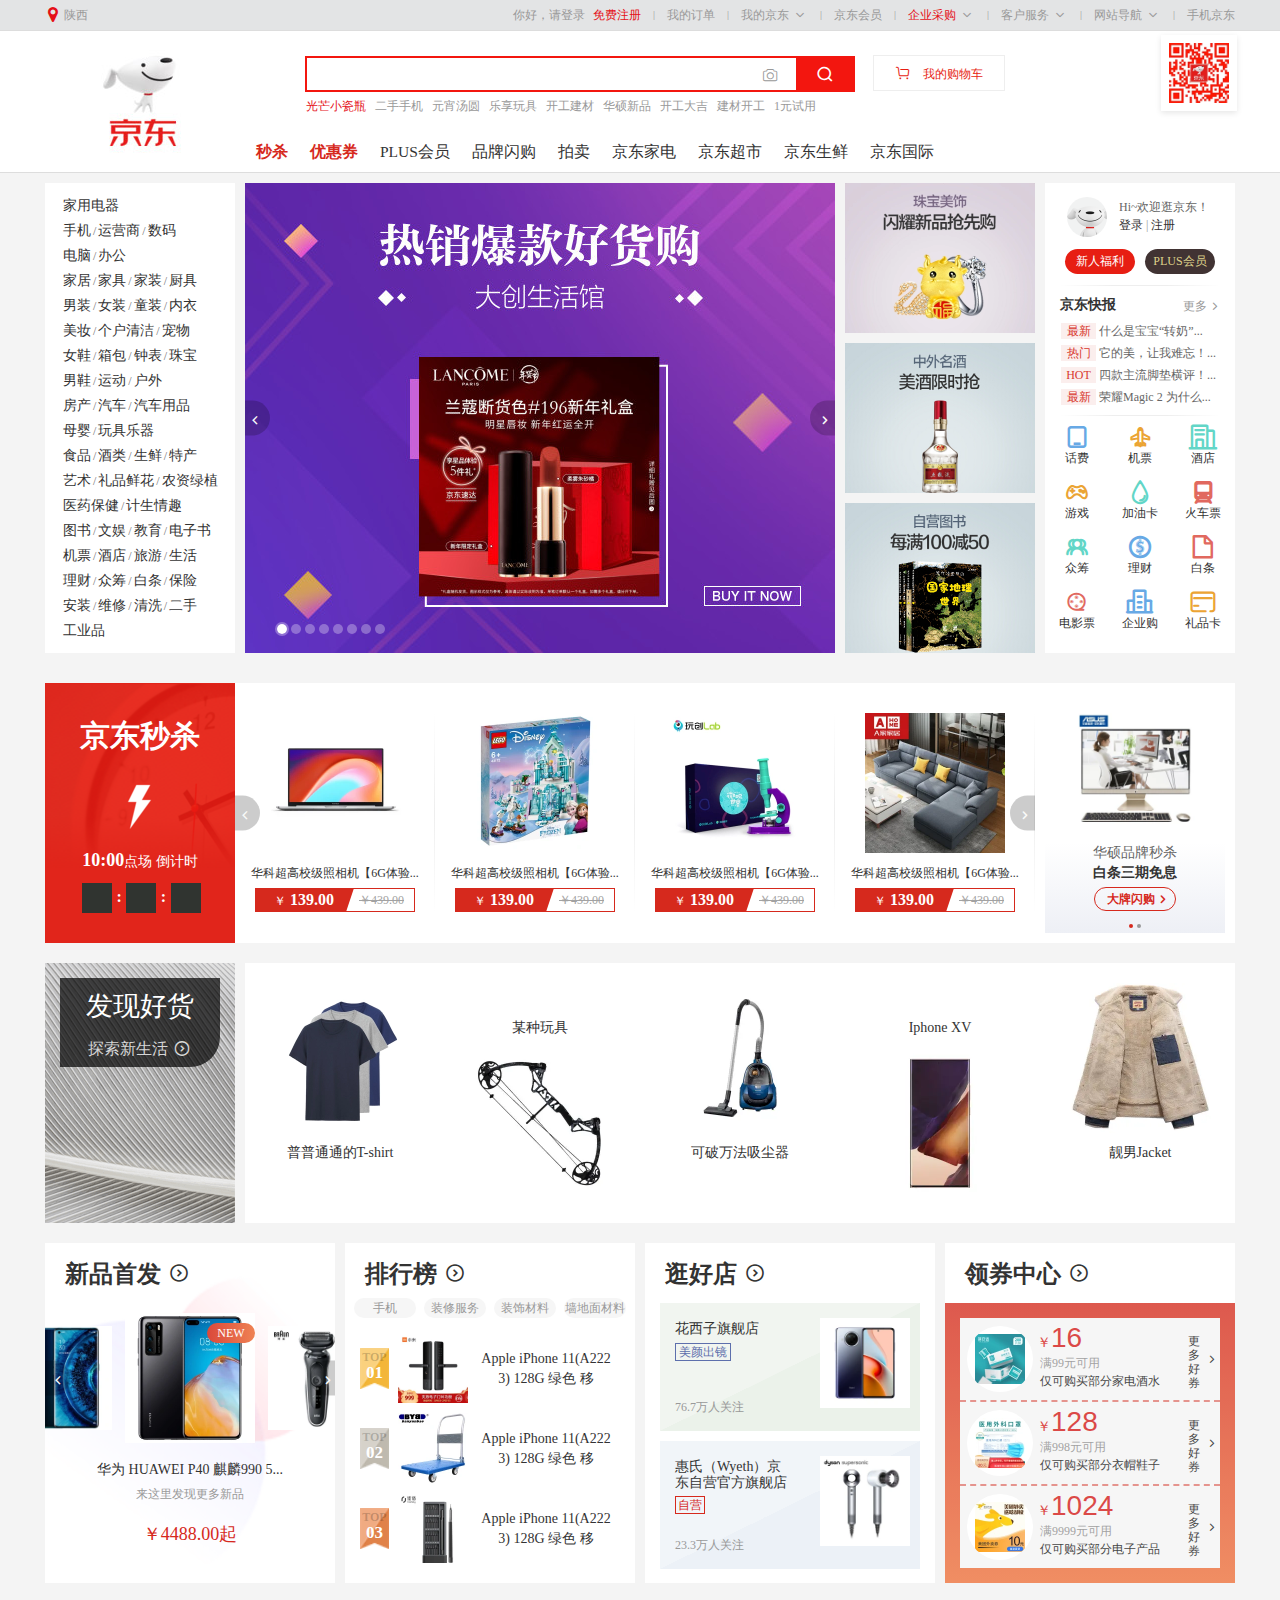
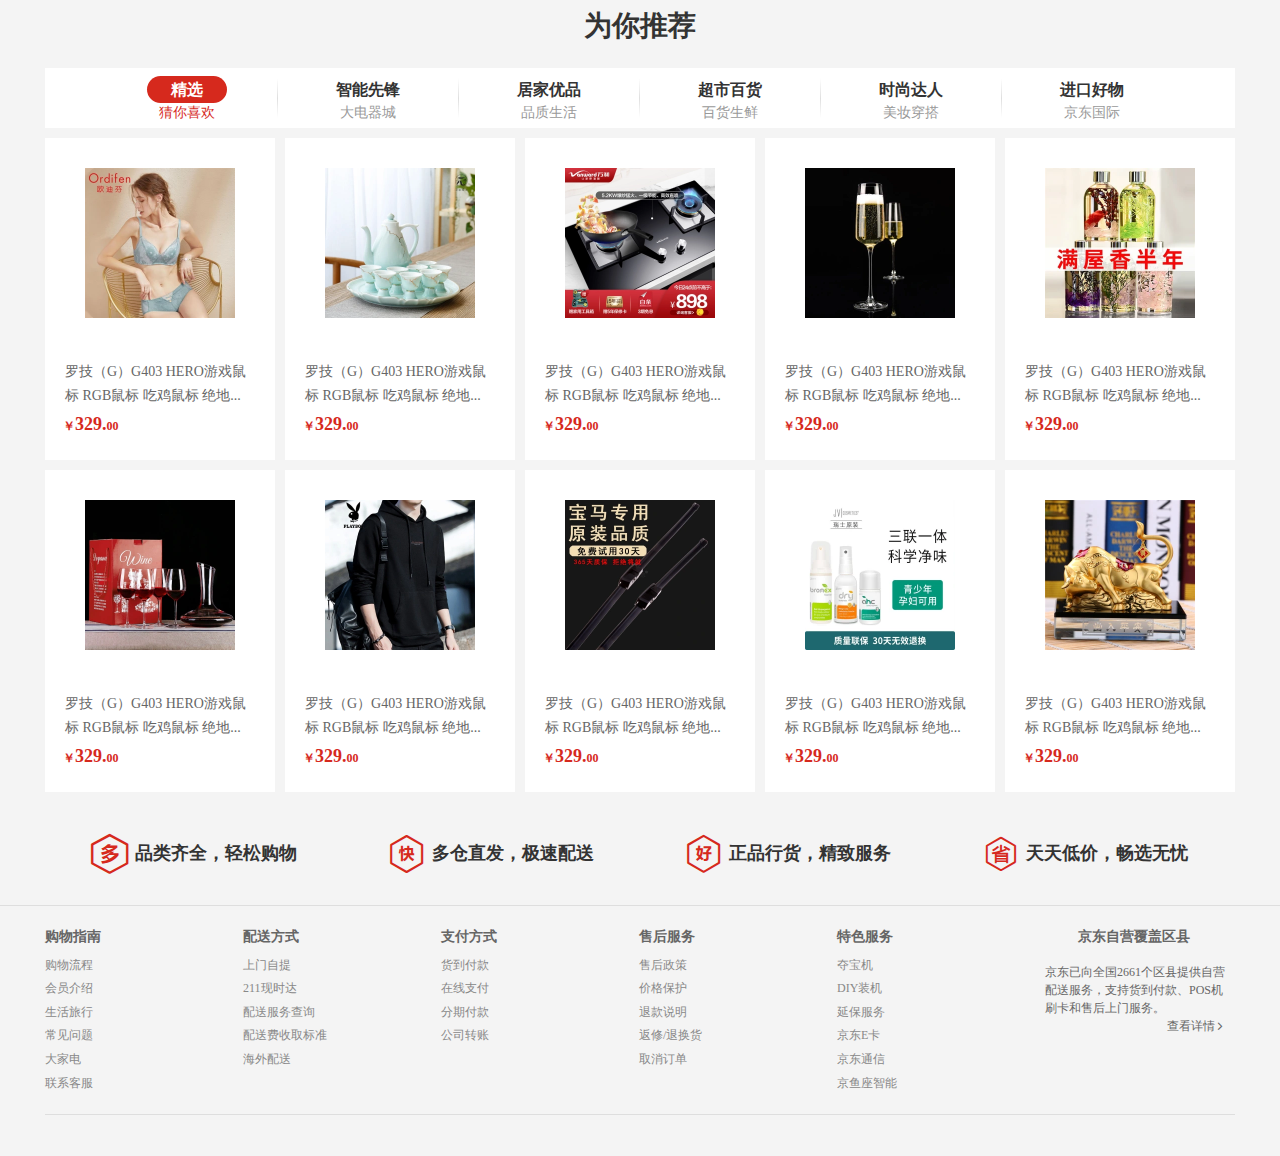
==== index.html @ 8ab0a8cc "Version 1" ====
<!DOCTYPE html>
<html lang="en">

<head>
    <meta charset="UTF-8">
    <meta name="viewport" content="width=device-width, initial-scale=1.0">
    <title>京东</title>
    <link rel="stylesheet" href="./css/base.css">
    <link rel="stylesheet" href="./css/reset.css">
    <link rel="stylesheet" href="./css/index.css">
    <link rel="stylesheet" href="./icon-font/iconfont.css">
    <link rel="stylesheet" href="./favicon.ico">
    <script src="./js/index.js"></script>
</head>

<body>
    <!--
    由于我刚开始时不知道父元素开启绝对定位时，
    子元素开启绝对定位，也可以根据父元素的位置来定位，
    以为父元素必须开相对定位，
    所以有一些wrapper是多余的
-->
    <div class="topbar-wrapper">
        <div class="topbar w clearfix">
            <div class="location">
                <a href="javascript:;" class="go-up">
                    <i class="iconfont highlight">&#xe61f;</i>
                    陕西
                </a>
                <div class="location-drop">

                </div>
            </div>
            <ul class="topbar-info">
                <li>
                    <a href="javascript:;">你好，请登录</a>
                </li>
                <li>
                    <a href="javascript:;" class="highlight">免费注册</a>
                </li>
                <span class="line">|</span>
                <li>
                    <a href="javascript:;">我的订单</a>
                </li>
                <span class="line">|</span>
                <li>
                    <a href="javascript:;" class="go-up">
                        我的京东
                        <i class="iconfont">&#xe72f;</i>
                    </a>
                </li>
                <span class="line">|</span>
                <li>
                    <a href="javascript:;">京东会员</a>
                </li>
                <span class="line">|</span>
                <li>
                    <a href="javascript:;" class="highlight go-up">
                        企业采购
                        <i class="iconfont">&#xe72f;</i>
                    </a>
                </li>
                <span class="line">|</span>
                <li>
                    <span class="go-up">
                        客户服务
                        <i class="iconfont">&#xe72f;</i>
                    </span>
                </li>
                <span class="line">|</span>
                <li>
                    <span class="go-up">
                        网站导航
                        <i class="iconfont">&#xe72f;</i>
                    </span>
                </li>
                <span class="line">|</span>
                <li>
                    <span>手机京东</span>
                </li>
            </ul>
        </div>
    </div>
    <div class="header-wrapper">
        <div class="header w clearfix">
            <div class="logo">
                <a href="javascript:;">

                </a>
            </div>
            <div class="search-wrapper">
                <input type="text">
                <!--表单里的value定期刷新怎么做-->
                <button>
                    <i class="iconfont">&#xe616;</i>
                </button>
                <button>
                    <i class="iconfont">&#xe65d;</i>
                    <a href="javascript:;">我的购物车</a>
                </button>
                <a href="javascript:;">
                    <i class="iconfont">&#xe765;</i>
                </a>
            </div>
            <ul class="host-words">
                <!--第一个li里的内容也会定期刷新-->
                <li>
                    <a href="javascript:;" class="highlight">光芒小瓷瓶</a>
                </li>
                <li>
                    <a href="javascript:;">二手手机</a>
                </li>
                <li>
                    <a href="javascript:;">元宵汤圆</a>
                </li>
                <li>
                    <a href="javascript:;">乐享玩具</a>
                </li>
                <li>
                    <a href="javascript:;">开工建材</a>
                </li>
                <li>
                    <a href="javascript:;">华硕新品</a>
                </li>
                <li>
                    <a href="javascript:;">开工大吉</a>
                </li>
                <li>
                    <a href="javascript:;">建材开工</a>
                </li>
                <li>
                    <a href="javascript:;">1元试用</a>
                </li>
            </ul>
            <ul class="header-nav">
                <li>
                    <a href="javascript:;" class="highlight_bold">秒杀</a>
                </li>
                <li>
                    <a href="javascript:;" class="highlight_bold">优惠券</a>
                </li>
                <li>
                    <a href="javascript:;">PLUS会员</a>
                </li>
                <li>
                    <a href="javascript:;">品牌闪购</a>
                </li>
                <li>
                    <a href="javascript:;">拍卖</a>
                </li>
                <li>
                    <a href="javascript:;">京东家电</a>
                </li>
                <li>
                    <a href="javascript:;">京东超市</a>
                </li>
                <li>
                    <a href="javascript:;">京东生鲜</a>
                </li>
                <li>
                    <a href="javascript:;">京东国际</a>
                </li>
                <li>
                    <a href="javascript:;">京东金融</a>
                </li>
            </ul>
            <div class="qrcode">
                <img src="./img/qrcode/1.png">
            </div>
        </div>
    </div>
    <div class="banner-wrapper">
        <div class="banner w">
            <ul class="menu">
                <li>
                    <a href="javascript:;">家用电器</a>
                </li>
                <li>
                    <a href="javascript:;">手机</a><span>/</span><a href="javascript:;">运营商</a><span>/</span><a
                        href="javascript:;">数码</a>
                </li>
                <li>
                    <a href="javascript:;">电脑</a><span>/</span><a href="javascript:;">办公</a>
                </li>
                <li>
                    <a href="javascript:;">家居</a><span>/</span><a href="javascript:;">家具</a><span>/</span><a
                        href="javascript:;">家装</a><span>/</span><a href="javascript:;">厨具</a>
                </li>
                <li>
                    <a href="javascript:;">男装</a><span>/</span><a href="javascript:;">女装</a><span>/</span><a
                        href="javascript:;">童装</a><span>/</span><a href="javascript:;">内衣</a>
                </li>
                <li>
                    <a href="javascript:;">美妆</a><span>/</span><a href="javascript:;">个户清洁</a><span>/</span><a
                        href="javascript:;">宠物</a>
                </li>
                <li>
                    <a href="javascript:;">女鞋</a><span>/</span><a href="javascript:;">箱包</a><span>/</span><a
                        href="javascript:;">钟表</a><span>/</span><a href="javascript:;">珠宝</a>
                </li>
                <li>
                    <a href="javascript:;">男鞋</a><span>/</span><a href="javascript:;">运动</a><span>/</span><a
                        href="javascript:;">户外</a>
                </li>
                <li>
                    <a href="javascript:;">房产</a><span>/</span><a href="javascript:;">汽车</a><span>/</span><a
                        href="javascript:;">汽车用品</a>
                </li>
                <li>
                    <a href="javascript:;">母婴</a><span>/</span><a href="javascript:;">玩具乐器</a>
                </li>
                <li>
                    <a href="javascript:;">食品</a><span>/</span><a href="javascript:;">酒类</a><span>/</span><a
                        href="javascript:;">生鲜</a><span>/</span><a href="javascript:;">特产</a>
                </li>
                <li>
                    <a href="javascript:;">艺术</a><span>/</span><a href="javascript:;">礼品鲜花</a><span>/</span><a
                        href="javascript:;">农资绿植</a>
                </li>
                <li>
                    <a href="javascript:;">医药保健</a><span>/</span><a href="javascript:;">计生情趣</a>
                </li>
                <li>
                    <a href="javascript:;">图书</a><span>/</span><a href="javascript:;">文娱</a><span>/</span><a
                        href="javascript:;">教育</a><span>/</span><a href="javascript:;">电子书</a>
                </li>
                <li>
                    <a href="javascript:;">机票</a><span>/</span><a href="javascript:;">酒店</a><span>/</span><a
                        href="javascript:;">旅游</a><span>/</span><a href="javascript:;">生活</a>
                </li>
                <li>
                    <a href="javascript:;">理财</a><span>/</span><a href="javascript:;">众筹</a><span>/</span><a
                        href="javascript:;">白条</a><span>/</span><a href="javascript:;">保险</a>
                </li>
                <li>
                    <a href="javascript:;">安装</a><span>/</span><a href="javascript:;">维修</a><span>/</span><a
                        href="javascript:;">清洗</a><span>/</span><a href="javascript:;">二手</a>
                </li>
                <li>
                    <a href="javascript:;">工业品</a>
                </li>
            </ul>
            <div class="banner-big-img-list-wrapper">
                <ul class="banner-big-img-list">
                    <li>
                        <a href="javascript:;">
                            <img src="./img/banner/mid/1.jpg">
                        </a>
                    </li>
                    <li>
                        <a href="javascript:;">
                            <img src="./img/banner/mid/2.jpg">
                        </a>
                    </li>
                    <li>
                        <a href="javascript:;">
                            <img src="./img/banner/mid/3.jpg">
                        </a>
                    </li>
                    <li>
                        <a href="javascript:;">
                            <img src="./img/banner/mid/4.jpg">
                        </a>
                    </li>
                    <li>
                        <a href="javascript:;">
                            <img src="./img/banner/mid/5.jpg">
                        </a>
                    </li>
                    <li>
                        <a href="javascript:;">
                            <img src="./img/banner/mid/6.jpg">
                        </a>
                    </li>
                    <li>
                        <a href="javascript:;">
                            <img src="./img/banner/mid/7.jpg">
                        </a>
                    </li>
                    <li>
                        <a href="javascript:;">
                            <img src="./img/banner/mid/8.jpg">
                        </a>
                    </li>
                    <a href="javascript:;" class="img-list-btn">
                        <i class="iconfont">&#xe667;</i>
                    </a>
                    <a href="javascript:;" class="img-list-btn">
                        <i class="iconfont">&#xe6ab;</i>
                    </a>
                    <div class="slider-indicators">
                        <a href="javascript:;" class="chosen_border"></a>
                        <a href="javascript:;"></a>
                        <a href="javascript:;"></a>
                        <a href="javascript:;"></a>
                        <a href="javascript:;"></a>
                        <a href="javascript:;"></a>
                        <a href="javascript:;"></a>
                        <a href="javascript:;"></a>
                    </div>
                </ul>
            </div>
            <div class="banner-small-img-list-wrapper">
                <div class="banner-small-img-list">
                    <ul>
                        <li>
                            <a href="javascript:;">
                                <img src="./img/banner/right/1.jpg">
                                <!--此处图片暂时没加hover变透明-->
                            </a>
                        </li>
                        <li>
                            <a href="javascript:;">
                                <img src="./img/banner/right/2.jpg">
                            </a>
                        </li>
                        <li>
                            <a href="javascript:;">
                                <img src="./img/banner/right/3.jpg">
                            </a>
                        </li>
                    </ul>
                    <ul>
                        <li>
                            <a href="javascript:;">
                                <img src="./img/banner/right/4.jpg">
                            </a>
                        </li>
                        <li>
                            <a href="javascript:;">
                                <img src="./img/banner/right/5.jpg">
                            </a>
                        </li>
                        <li>
                            <a href="javascript:;">
                                <img src="./img/banner/right/6.jpg">
                            </a>
                        </li>
                    </ul>
                    <ul>
                        <li>
                            <a href="javascript:;">
                                <img src="./img/banner/right/7.jpg">
                            </a>
                        </li>
                        <li>
                            <a href="javascript:;">
                                <img src="./img/banner/right/8.jpg">
                            </a>
                        </li>
                        <li>
                            <a href="javascript:;">
                                <img src="./img/banner/right/9.jpg">
                            </a>
                        </li>
                    </ul>
                    <a href="javascript:;" class="img-list-btn small">
                        <i class="iconfont">&#xe667;</i>
                    </a>
                    <a href="javascript:;" class="img-list-btn small">
                        <i class="iconfont">&#xe6ab;</i>
                    </a>
                </div>
            </div>
            <div class="right-column-wrapper">
                <div class="right-column">
                    <div class="user">
                        <a href="javascript:;" class="dog-img"></a>
                        <a href="javascript:;">Hi~欢迎逛京东！</a>
                        <p>
                            <a href="javascript:;">登录</a>
                            <span>|</span>
                            <a href="javascript:;">注册</a>
                        </p>
                        <a href="javascript:;">新人福利</a>
                        <a href="javascript:;">PLUS会员</a>
                    </div>
                    <div class="divider-first">
                        <!--一条带渐变的分割线-->
                    </div>
                    <div class="news">
                        <h2>京东快报</h2>
                        <a href="javascript:;">
                            更多
                            <i class="iconfont">&#xe6ab;</i>
                        </a>
                        <ul class="news-list">
                            <li>
                                <a href="javascript:;">最新</a>
                                <a href="javascript:;">什么是宝宝“转奶”</a>

                            </li>
                            <li>
                                <a href="javascript:;">热门</a>
                                <a href="javascript:;">它的美，让我难忘！</a>
                            </li>
                            <li>
                                <a href="javascript:;">HOT</a>
                                <a href="javascript:;">四款主流脚垫横评！</a>
                            </li>
                            <li>
                                <a href="javascript:;">最新</a>
                                <a href="javascript:;">荣耀Magic 2 为什么</a>
                            </li>
                        </ul>
                    </div>
                    <div class="divider-second">
                    </div>
                    <ul class="service-list">
                        <li>
                            <a href="javascript:;">
                                <i class="iconfont">&#xe637;</i>
                                <span>话费</span>
                            </a>
                        </li>
                        <li>
                            <a href="javascript:;">
                                <i class="iconfont">&#xe823;</i>
                                <span>机票</span>
                            </a>
                        </li>
                        <li>
                            <a href="javascript:;">
                                <i class="iconfont">&#xe61b;</i>
                                <span>酒店</span>
                            </a>
                        </li>
                        <li>
                            <a href="javascript:;">
                                <i class="iconfont">&#xe680;</i>
                                <span>游戏</span>
                            </a>
                        </li>
                        <li>
                            <a href="javascript:;">
                                <i class="iconfont">&#xe672;</i>
                                <span>加油卡</span>
                            </a>
                        </li>
                        <li>
                            <a href="javascript:;">
                                <i class="iconfont">&#xe653;</i>
                                <span>火车票</span>
                            </a>
                        </li>
                        <li>
                            <a href="javascript:;">
                                <i class="iconfont">&#xe8a4;</i>
                                <span>众筹</span>
                            </a>
                        </li>
                        <li>
                            <a href="javascript:;">
                                <i class="iconfont">&#xe600;</i>
                                <span>理财</span>
                            </a>
                        </li>
                        <li>
                            <a href="javascript:;">
                                <i class="iconfont">&#xe619;</i>
                                <span>白条</span>
                            </a>
                        </li>
                        <li>
                            <a href="javascript:;">
                                <i class="iconfont">&#xe708;</i>
                                <span>电影票</span>
                            </a>
                        </li>
                        <li>
                            <a href="javascript:;">
                                <i class="iconfont">&#xe641;</i>
                                <span>企业购</span>
                            </a>
                        </li>
                        <li>
                            <a href="javascript:;">
                                <i class="iconfont">&#xe60c;</i>
                                <span>礼品卡</span>
                            </a>
                        </li>
                    </ul>
                </div>
            </div>
        </div>
    </div>
    <div class="scroll-wrapper">
        <div class="scroll w">
            <div class="count-down">
                <a href="javascript:;">
                    <h1>京东秒杀</h1>
                    <p><strong>10:00</strong>点场 倒计时</p>
                    <div class="box-wrapper">
                        <span class="box"></span>:<span class="box"></span>:<span class="box"></span>
                    </div>
                </a>
            </div>
            <ul class="goods-list">
                <a href="javascript:;" class="img-list-btn">
                    <i class="iconfont">&#xe667;</i>
                </a>
                <a href="javascript:;" class="img-list-btn">
                    <i class="iconfont">&#xe6ab;</i>
                </a>
                <li>
                    <a href="javascript:;">
                        <img src="./img/carousel/1/1.jpg" class="transparent">
                        <span>华科超高校级照相机【6G体验...</span>
                        <span>
                            <span>￥</span><strong>139.00</strong><del>￥439.00</del>
                        </span>
                    </a>
                </li>
                <li>
                    <a href="javascript:;">
                        <img src="./img/carousel/1/2.jpg" class="transparent">
                        <span>华科超高校级照相机【6G体验...</span>
                        <span>
                            <span>￥</span><strong>139.00</strong><del>￥439.00</del>
                        </span>
                    </a>
                </li>
                <li>
                    <a href="javascript:;">
                        <img src="./img/carousel/1/3.jpg" class="transparent">
                        <span>华科超高校级照相机【6G体验...</span>
                        <span>
                            <span>￥</span><strong>139.00</strong><del>￥439.00</del>
                        </span>
                    </a>
                </li>
                <li>
                    <a href="javascript:;">
                        <img src="./img/carousel/1/4.jpg" class="transparent">
                        <span>华科超高校级照相机【6G体验...</span>
                        <span>
                            <span>￥</span><strong>139.00</strong><del>￥439.00</del>
                        </span>
                    </a>
                </li>
                <li>
                    <a href="javascript:;">
                        <img src="./img/carousel/1/5.jpg" class="transparent">
                        <span>无敌免死金牌(限量999份...</span>
                        <span>
                            <span>￥</span><strong>139.00</strong><del>￥439.00</del>
                        </span>
                    </a>
                </li>
                <li>
                    <a href="javascript:;">
                        <img src="./img/carousel/1/6.jpg" class="transparent">
                        <span>无敌免死金牌(限量999份...</span>
                        <span>
                            <span>￥</span><strong>139.00</strong><del>￥439.00</del>
                        </span>
                    </a>
                </li>
                <li>
                    <a href="javascript:;">
                        <img src="./img/carousel/1/7.jpg" class="transparent">
                        <span>无敌免死金牌(限量999份...</span>
                        <span>
                            <span>￥</span><strong>139.00</strong><del>￥439.00</del>
                        </span>
                    </a>
                </li>
                <li>
                    <a href="javascript:;">
                        <img src="./img/carousel/1/8.jpg" class="transparent">
                        <span>无敌免死金牌(限量999份...</span>
                        <span>
                            <span>￥</span><strong>139.00</strong><del>￥439.00</del>
                        </span>
                    </a>
                </li>
                <li>
                    <a href="javascript:;">
                        <img src="./img/carousel/1/9.jpg" class="transparent">
                        <span>某不知名品牌手机(买到赚...</span>
                        <span>
                            <span>￥</span><strong>139.00</strong><del>￥439.00</del>
                        </span>
                    </a>
                </li>
                <li>
                    <a href="javascript:;">
                        <img src="./img/carousel/1/10.jpg" class="transparent">
                        <span>某不知名品牌手机(买到赚...</span>
                        <span>
                            <span>￥</span><strong>139.00</strong><del>￥439.00</del>
                        </span>
                    </a>
                </li>
                <li>
                    <a href="javascript:;">
                        <img src="./img/carousel/1/11.jpg" class="transparent">
                        <span>某不知名品牌手机(买到赚...</span>
                        <span>
                            <span>￥</span><strong>139.00</strong><del>￥439.00</del>
                        </span>
                    </a>
                </li>
                <li>
                    <a href="javascript:;">
                        <img src="./img/carousel/1/12.jpg" class="transparent">
                        <span>某不知名品牌手机(买到赚...</span>
                        <span>
                            <span>￥</span><strong>139.00</strong><del>￥439.00</del>
                        </span>
                    </a>
                </li>
                <li>
                    <a href="javascript:;">
                        <img src="./img/carousel/1/13.jpg" class="transparent">
                        <span>惠而浦强力收纳架</span>
                        <span>
                            <span>￥</span><strong>139.00</strong><del>￥439.00</del>
                        </span>
                    </a>
                </li>
                <li>
                    <a href="javascript:;">
                        <img src="./img/carousel/14.jpg" class="transparent">
                        <span>惠而浦强力收纳架</span>
                        <span>
                            <span>￥</span><strong>139.00</strong><del>￥439.00</del>
                        </span>
                    </a>
                </li>
                <li>
                    <a href="javascript:;">
                        <img src="./img/carousel/1/15.jpg" class="transparent">
                        <span>惠而浦强力收纳架</span>
                        <span>
                            <span>￥</span><strong>139.00</strong><del>￥439.00</del>
                        </span>
                    </a>
                </li>
                <li>
                    <a href="javascript:;">
                        <img src="./img/carousel/1/16.jpg" class="transparent">
                        <span>惠而浦强力收纳架</span>
                        <span>
                            <span>￥</span><strong>139.00</strong><del>￥439.00</del>
                        </span>
                    </a>
                </li>
                <li>
                    <a href="javascript:;">
                        <img src="./img/carousel/1/17.jpg" class="transparent">
                        <span>LORDE高级进口猫粮</span>
                        <span>
                            <span>￥</span><strong>139.00</strong><del>￥439.00</del>
                        </span>
                    </a>
                </li>
                <li>
                    <a href="javascript:;">
                        <img src="./img/carousel/1/18.jpg" class="transparent">
                        <span>LORDE高级进口猫粮</span>
                        <span>
                            <span>￥</span><strong>139.00</strong><del>￥439.00</del>
                        </span>
                    </a>
                </li>
                <li>
                    <a href="javascript:;">
                        <img src="./img/carousel/1/19.jpg" class="transparent">
                        <span>LORDE高级进口猫粮</span>
                        <span>
                            <span>￥</span><strong>139.00</strong><del>￥439.00</del>
                        </span>
                    </a>
                </li>
                <li>
                    <a href="javascript:;">
                        <img src="./img/carousel/1/20.jpg" class="transparent">
                        <span>LORDE高级进口猫粮</span>
                        <span>
                            <span>￥</span><strong>139.00</strong><del>￥439.00</del>
                        </span>
                    </a>
                </li>
                <a href="javascript:;" class="img-list-btn">
                    <i class="iconfont">&#xe667;</i>
                </a>
                <a href="javascript:;" class="img-list-btn">
                    <i class="iconfont">&#xe6ab;</i>
                </a>
            </ul>
            <ul class="little-slider">
                <li>
                    <a href="javascript:;">
                        <img src="./img/carousel/little/1.jpg">
                        <div>
                            <p>华硕品牌秒杀</p>
                            <p>白条三期免息</p>
                            <span>
                                大牌闪购
                                <i class="iconfont">&#xe6ab;</i>
                            </span>
                            <ul>
                                <li class="chosen_background-color"></li>
                                <li></li>
                            </ul>
                        </div>

                    </a>
                </li>
                <li>
                    <a href="javascript:;">
                        <img src="./img/carousel/little/2.jpg">
                    </a>
                </li>
            </ul>
        </div>
    </div>
    <div class="moving-wrapper">
        <div class="moving w">
            <div class="nice-goods">
                <a href="javascript:;">
                    <div>
                        <h2>发现好货</h2>
                        <span>
                            探索新生活
                            <i class="iconfont">&#xe68b;</i>
                        </span>
                    </div>
                </a>
            </div>
            <div class="move-list">
                <ul>
                    <li>
                        <a href="javascript:;">
                            <img src="./img/carousel/2/1.png">
                            <p>普普通通的T-shirt</p>
                        </a>
                    </li>
                    <li>
                        <a href="javascript:;">
                            <img src="./img/carousel/2/2.png">
                            <p>某种玩具</p>
                        </a>
                    </li>
                    <li>
                        <a href="javascript:;">
                            <img src="./img/carousel/2/3.png">
                            <p>可破万法吸尘器</p>
                        </a>
                    </li>
                    <li>
                        <a href="javascript:;">
                            <img src="./img/carousel/2/4.png">
                            <p>Iphone XV</p>
                        </a>
                    </li>
                    <li>
                        <a href="javascript:;">
                            <img src="./img/carousel/2/5.png">
                            <p>靓男Jacket</p>
                        </a>
                    </li>
                </ul>
                <ul>
                    <li>
                        <a href="javascript:;">
                            <img src="./img/carousel/2/6.png">
                            <p>Ipod 山寨品</p>
                        </a>
                    </li>
                    <li>
                        <a href="javascript:;">
                            <img src="./img/carousel/2/7.png">
                            <p>按键手机</p>
                        </a>
                    </li>
                    <li>
                        <a href="javascript:;">
                            <img src="./img/carousel/2/8.png">
                            <p>儿童三轮车</p>
                        </a>
                    </li>
                    <li>
                        <a href="javascript:;">
                            <img src="./img/carousel/2/9.png">
                            <p>机甲暴龙兽</p>
                        </a>
                    </li>
                    <li>
                        <a href="javascript:;">
                            <img src="./img/carousel/2/10.png">
                            <p>学生计算器</p>
                        </a>
                    </li>
                </ul>
            </div>
        </div>
    </div>
    <div class="tab-wrapper">
        <div class="tab w">
            <div class="new-goods">
                <a href="javascript:;" class="title">
                    <span>新品首发</span>
                    <i class="iconfont">&#xe68b;</i>
                </a>
                <a href="javascript:;" class="scroll-goods">
                    <div>
                        <span>NEW</span>
                        <img src="./img/carousel/3/1.jpg" class="transparent">
                    </div>
                    <div class="center">
                        <span>NEW</span>
                        <img src="./img/carousel/3/2.jpg" class="transparent">
                    </div>
                    <div>
                        <span>NEW</span>
                        <img src="./img/carousel/3/3.jpg" class="transparent">
                    </div>
                    <div>
                        <span>NEW</span>
                        <img src="./img/carousel/3/4.jpg" class="transparent">
                    </div>
                    <object class="img-list-btn">
                        <i class="iconfont">&#xe667;</i>
                    </object>
                    <!--根据HTML规范，a标签不能嵌套a标签，为了按钮的定位正常，使用object标签-->
                    <!--后来发现，按钮应该在外层容器的中间，而不是图片列表，我的HTML结构错了，但不想再修改-->
                    <object class="img-list-btn">
                        <i class="iconfont">&#xe6ab;</i>
                    </object>
                </a>
                <a href="javascript:;" class="msg">
                    <span>华为 HUAWEI P40 麒麟990 5...</span>
                    <span>来这里发现更多新品</span>
                    <span>￥4488.00起</span>
                </a>
            </div>
            <div class="rank">
                <a href="javascript:;" class="title">
                    <span>排行榜</span>
                    <i class="iconfont">&#xe68b;</i>
                </a>
                <div class="tab-head">
                    <a href="javascript:;">手机</a>
                    <a href="javascript:;">装修服务</a>
                    <a href="javascript:;">装饰材料</a>
                    <a href="javascript:;">墙地面材料</a>
                </div>
                <div class="top-list">
                    <a href="javascript:;">
                        <span>
                            <em>TOP</em>
                            <em>01</em>
                        </span>
                        <img src="./img/tab/2/1.jpg">
                        <span>Apple iPhone 11(A2223) 128G 绿色 移</span>
                    </a>
                    <a href="javascript:;">
                        <span>
                            <em>TOP</em>
                            <em>02</em>
                        </span>
                        <img src="./img/tab/2/2.jpg">
                        <span>Apple iPhone 11(A2223) 128G 绿色 移</span>
                    </a>
                    <a href="javascript:;">
                        <span>
                            <em>TOP</em>
                            <em>03</em>
                        </span>
                        <img src="./img/tab/2/3.jpg">
                        <span>Apple iPhone 11(A2223) 128G 绿色 移</span>
                    </a>
                </div>
                <div class="top-list hidden">
                    <a href="javascript:;">
                        <span>
                            <em>TOP</em>
                            <em>01</em>
                        </span>
                        <img src="./img/tab/2/4.jpg">
                        <span>欧派全屋空间装修设计橱柜定制衣柜定制卫生</span>
                    </a>
                    <a href="javascript:;">
                        <span>
                            <em>TOP</em>
                            <em>02</em>
                        </span>
                        <img src="./img/tab/2/5.jpg">
                        <span>欧派全屋空间装修设计橱柜定制衣柜定制卫生</span>
                    </a>
                    <a href="javascript:;">
                        <span>
                            <em>TOP</em>
                            <em>03</em>
                        </span>
                        <img src="./img/tab/2/6.jpg">
                        <span>欧派全屋空间装修设计橱柜定制衣柜定制卫生</span>
                    </a>
                </div>
                <div class="top-list hidden">
                    <a href="javascript:;">
                        <span>
                            <em>TOP</em>
                            <em>01</em>
                        </span>
                        <img src="./img/tab/2/7.jpg">
                        <span>欧派全屋整装定制 橱柜定做卧室衣柜木门卫</span>
                    </a>
                    <a href="javascript:;">
                        <span>
                            <em>TOP</em>
                            <em>02</em>
                        </span>
                        <img src="./img/tab/2/8.jpg">
                        <span>欧派全屋整装定制 橱柜定做卧室衣柜木门卫</span>
                    </a>
                    <a href="javascript:;">
                        <span>
                            <em>TOP</em>
                            <em>03</em>
                        </span>
                        <img src="./img/tab/2/9.jpg">
                        <span>欧派全屋整装定制 橱柜定做卧室衣柜木门卫</span>
                    </a>
                </div>
                <div class="top-list hidden">
                    <a href="javascript:;">
                        <span>
                            <em>TOP</em>
                            <em>01</em>
                        </span>
                        <img src="./img/tab/2/10.jpg">
                        <span>定制钢化玻璃长方形玻璃板茶几圆形桌面餐桌</span>
                    </a>
                    <a href="javascript:;">
                        <span>
                            <em>TOP</em>
                            <em>02</em>
                        </span>
                        <img src="./img/tab/2/11.jpg">
                        <span>定制钢化玻璃长方形玻璃板茶几圆形桌面餐桌</span>
                    </a>
                    <a href="javascript:;">
                        <span>
                            <em>TOP</em>
                            <em>03</em>
                        </span>
                        <img src="./img/tab/2/12.jpg">
                        <span>定制钢化玻璃长方形玻璃板茶几圆形桌面餐桌</span>
                    </a>
                </div>
            </div>
            <div class="good-shop">
                <a href="javascript:;" class="title">
                    <span>逛好店</span>
                    <i class="iconfont">&#xe68b;</i>
                </a>
                <div>
                    <a href="javascript:;">
                        <span>花西子旗舰店</span>
                        <span>美颜出镜</span>
                        <span>76.7万人关注</span>
                        <img src="./img/shop/1.jpg">
                    </a>
                    <a href="javascript:;">
                        <span>惠氏（Wyeth）京东自营官方旗舰店</span>
                        <span>自营</span>
                        <span>23.3万人关注</span>
                        <img src="./img/shop/2.jpg">
                    </a>
                </div>
            </div>
            <div class="coupon">
                <a href="javascript:;" class="title">
                    <span>领券中心</span>
                    <i class="iconfont">&#xe68b;</i>
                </a>
                <div class="coupon-list">
                    <a href="javascript:;">
                        <div>
                            <img src="./img/coupon/1.jpg">
                        </div>
                        <p>￥<span>16</span></p>
                        <p>满99元可用</p>
                        <p>仅可购买部分家电酒水</p>
                        <p>更多好券</p>
                        <i class="iconfont">&#xe6ab;</i>
                    </a>
                    <a href="javascript:;">
                        <div>
                            <img src="./img/coupon/2.jpg">
                        </div>
                        <p>￥<span>128</span></p>
                        <p>满998元可用</p>
                        <p>仅可购买部分衣帽鞋子</p>
                        <p>更多好券</p>
                        <i class="iconfont">&#xe6ab;</i>
                    </a>
                    <a href="javascript:;">
                        <div>
                            <img src="./img/coupon/3.jpg">
                        </div>
                        <p>￥<span>1024</span></p>
                        <p>满9999元可用</p>
                        <p>仅可购买部分电子产品</p>
                        <p>更多好券</p>
                        <i class="iconfont">&#xe6ab;</i>
                    </a>
                </div>
            </div>
        </div>
    </div>
    <div class="recommend-wrapper">
        <div class="recommend w">
            <h1>为你推荐</h1>
            <ul class="recommend-tab">
                <li>
                    <span class="chosen_radius">精选</span>
                    <span class="chosen_color">猜你喜欢</span>
                </li>
                <div class="ver-divider"></div>
                <li>
                    <span>智能先锋</span>
                    <span>大电器城</span>
                </li>
                <div class="ver-divider"></div>
                <li>
                    <span>居家优品</span>
                    <span>品质生活</span>
                </li>
                <div class="ver-divider"></div>
                <li>
                    <span>超市百货</span>
                    <span>百货生鲜</span>
                </li>
                <div class="ver-divider"></div>
                <li>
                    <span>时尚达人</span>
                    <span>美妆穿搭</span>
                </li>
                <div class="ver-divider"></div>
                <li>
                    <span>进口好物</span>
                    <span>京东国际</span>
                </li>
            </ul>     
            <div class="recommend-goods-list">
                <a href="javascript:;">
                    <img src="./img/tab/3/1.jpg">
                    <p>罗技（G）G403 HERO游戏鼠标 RGB鼠标 吃鸡鼠标 绝地...</p>
                    <span>￥<em>329.</em>00</span>
                    <div class="find-similar">
                        <span class="similar-btn">
                            <i class="iconfont">&#xe76b;</i>
                            找相似
                        </span>
                    </div>
                </a>
                <a href="javascript:;">
                    <img src="./img/tab/3/2.jpg">
                    <p>罗技（G）G403 HERO游戏鼠标 RGB鼠标 吃鸡鼠标 绝地...</p>
                    <span>￥<em>329.</em>00</span>
                    <div class="find-similar">
                        <span class="similar-btn">
                            <i class="iconfont">&#xe76b;</i>
                            找相似
                        </span>
                    </div>
                </a>
                <a href="javascript:;">
                    <img src="./img/tab/3/3.jpg">
                    <p>罗技（G）G403 HERO游戏鼠标 RGB鼠标 吃鸡鼠标 绝地...</p>
                    <span>￥<em>329.</em>00</span>
                    <div class="find-similar">
                        <span class="similar-btn">
                            <i class="iconfont">&#xe76b;</i>
                            找相似
                        </span>
                    </div>
                </a>
                <a href="javascript:;">
                    <img src="./img/tab/3/4.jpg">
                    <p>罗技（G）G403 HERO游戏鼠标 RGB鼠标 吃鸡鼠标 绝地...</p>
                    <span>￥<em>329.</em>00</span>
                    <div class="find-similar">
                        <span class="similar-btn">
                            <i class="iconfont">&#xe76b;</i>
                            找相似
                        </span>
                    </div>
                </a>
                <a href="javascript:;">
                    <img src="./img/tab/3/5.jpg">
                    <p>罗技（G）G403 HERO游戏鼠标 RGB鼠标 吃鸡鼠标 绝地...</p>
                    <span>￥<em>329.</em>00</span>
                    <div class="find-similar">
                        <span class="similar-btn">
                            <i class="iconfont">&#xe76b;</i>
                            找相似
                        </span>
                    </div>
                </a>
                <a href="javascript:;">
                    <img src="./img/tab/3/6.jpg">
                    <p>罗技（G）G403 HERO游戏鼠标 RGB鼠标 吃鸡鼠标 绝地...</p>
                    <span>￥<em>329.</em>00</span>
                    <div class="find-similar">
                        <span class="similar-btn">
                            <i class="iconfont">&#xe76b;</i>
                            找相似
                        </span>
                    </div>
                </a>
                <a href="javascript:;">
                    <img src="./img/tab/3/7.jpg">
                    <p>罗技（G）G403 HERO游戏鼠标 RGB鼠标 吃鸡鼠标 绝地...</p>
                    <span>￥<em>329.</em>00</span>
                    <div class="find-similar">
                        <span class="similar-btn">
                            <i class="iconfont">&#xe76b;</i>
                            找相似
                        </span>
                    </div>
                </a>
                <a href="javascript:;">
                    <img src="./img/tab/3/8.jpg">
                    <p>罗技（G）G403 HERO游戏鼠标 RGB鼠标 吃鸡鼠标 绝地...</p>
                    <span>￥<em>329.</em>00</span>
                    <div class="find-similar">
                        <span class="similar-btn">
                            <i class="iconfont">&#xe76b;</i>
                            找相似
                        </span>
                    </div>
                </a>
                <a href="javascript:;">
                    <img src="./img/tab/3/9.jpg">
                    <p>罗技（G）G403 HERO游戏鼠标 RGB鼠标 吃鸡鼠标 绝地...</p>
                    <span>￥<em>329.</em>00</span>
                    <div class="find-similar">
                        <span class="similar-btn">
                            <i class="iconfont">&#xe76b;</i>
                            找相似
                        </span>
                    </div>
                </a>
                <a href="javascript:;">
                    <img src="./img/tab/3/10.jpg">
                    <p>罗技（G）G403 HERO游戏鼠标 RGB鼠标 吃鸡鼠标 绝地...</p>
                    <span>￥<em>329.</em>00</span>
                    <div class="find-similar">
                        <span class="similar-btn">
                            <i class="iconfont">&#xe76b;</i>
                            找相似
                        </span>
                    </div>
                </a>
            </div>
            <div class="recommend-goods-list _hidden">
                <a href="javascript:;">
                    <img src="./img/tab/3/11.jpg">
                    <p>罗技（G）G403 HERO游戏鼠标 RGB鼠标 吃鸡鼠标 绝地...</p>
                    <span>￥<em>329.</em>00</span>
                    <div class="find-similar">
                        <span class="similar-btn">
                            <i class="iconfont">&#xe76b;</i>
                            找相似
                        </span>
                    </div>
                </a>
                <a href="javascript:;">
                    <img src="./img/tab/3/12.jpg">
                    <p>罗技（G）G403 HERO游戏鼠标 RGB鼠标 吃鸡鼠标 绝地...</p>
                    <span>￥<em>329.</em>00</span>
                    <div class="find-similar">
                        <span class="similar-btn">
                            <i class="iconfont">&#xe76b;</i>
                            找相似
                        </span>
                    </div>
                </a>
                <a href="javascript:;">
                    <img src="./img/tab/3/13.jpg">
                    <p>罗技（G）G403 HERO游戏鼠标 RGB鼠标 吃鸡鼠标 绝地...</p>
                    <span>￥<em>329.</em>00</span>
                    <div class="find-similar">
                        <span class="similar-btn">
                            <i class="iconfont">&#xe76b;</i>
                            找相似
                        </span>
                    </div>
                </a>
                <a href="javascript:;">
                    <img src="./img/tab/3/14.jpg">
                    <p>罗技（G）G403 HERO游戏鼠标 RGB鼠标 吃鸡鼠标 绝地...</p>
                    <span>￥<em>329.</em>00</span>
                    <div class="find-similar">
                        <span class="similar-btn">
                            <i class="iconfont">&#xe76b;</i>
                            找相似
                        </span>
                    </div>
                </a>
                <a href="javascript:;">
                    <img src="./img/tab/3/15.jpg">
                    <p>罗技（G）G403 HERO游戏鼠标 RGB鼠标 吃鸡鼠标 绝地...</p>
                    <span>￥<em>329.</em>00</span>
                    <div class="find-similar">
                        <span class="similar-btn">
                            <i class="iconfont">&#xe76b;</i>
                            找相似
                        </span>
                    </div>
                </a>
                <a href="javascript:;">
                    <img src="./img/tab/3/16.jpg">
                    <p>罗技（G）G403 HERO游戏鼠标 RGB鼠标 吃鸡鼠标 绝地...</p>
                    <span>￥<em>329.</em>00</span>
                    <div class="find-similar">
                        <span class="similar-btn">
                            <i class="iconfont">&#xe76b;</i>
                            找相似
                        </span>
                    </div>
                </a>
                <a href="javascript:;">
                    <img src="./img/tab/3/17.jpg">
                    <p>罗技（G）G403 HERO游戏鼠标 RGB鼠标 吃鸡鼠标 绝地...</p>
                    <span>￥<em>329.</em>00</span>
                    <div class="find-similar">
                        <span class="similar-btn">
                            <i class="iconfont">&#xe76b;</i>
                            找相似
                        </span>
                    </div>
                </a>
                <a href="javascript:;">
                    <img src="./img/tab/3/18.jpg">
                    <p>罗技（G）G403 HERO游戏鼠标 RGB鼠标 吃鸡鼠标 绝地...</p>
                    <span>￥<em>329.</em>00</span>
                    <div class="find-similar">
                        <span class="similar-btn">
                            <i class="iconfont">&#xe76b;</i>
                            找相似
                        </span>
                    </div>
                </a>
                <a href="javascript:;">
                    <img src="./img/tab/3/19.jpg">
                    <p>罗技（G）G403 HERO游戏鼠标 RGB鼠标 吃鸡鼠标 绝地...</p>
                    <span>￥<em>329.</em>00</span>
                    <div class="find-similar">
                        <span class="similar-btn">
                            <i class="iconfont">&#xe76b;</i>
                            找相似
                        </span>
                    </div>
                </a>
                <a href="javascript:;">
                    <img src="./img/tab/3/20.jpg">
                    <p>罗技（G）G403 HERO游戏鼠标 RGB鼠标 吃鸡鼠标 绝地...</p>
                    <span>￥<em>329.</em>00</span>
                    <div class="find-similar">
                        <span class="similar-btn">
                            <i class="iconfont">&#xe76b;</i>
                            找相似
                        </span>
                    </div>
                </a>
            </div>
            <div class="recommend-goods-list _hidden">
                <a href="javascript:;">
                    <img src="./img/tab/3/21.jpg">
                    <p>罗技（G）G403 HERO游戏鼠标 RGB鼠标 吃鸡鼠标 绝地...</p>
                    <span>￥<em>329.</em>00</span>
                    <div class="find-similar">
                        <span class="similar-btn">
                            <i class="iconfont">&#xe76b;</i>
                            找相似
                        </span>
                    </div>
                </a>
                <a href="javascript:;">
                    <img src="./img/tab/3/22.jpg">
                    <p>罗技（G）G403 HERO游戏鼠标 RGB鼠标 吃鸡鼠标 绝地...</p>
                    <span>￥<em>329.</em>00</span>
                    <div class="find-similar">
                        <span class="similar-btn">
                            <i class="iconfont">&#xe76b;</i>
                            找相似
                        </span>
                    </div>
                </a>
                <a href="javascript:;">
                    <img src="./img/tab/3/23.jpg">
                    <p>罗技（G）G403 HERO游戏鼠标 RGB鼠标 吃鸡鼠标 绝地...</p>
                    <span>￥<em>329.</em>00</span>
                    <div class="find-similar">
                        <span class="similar-btn">
                            <i class="iconfont">&#xe76b;</i>
                            找相似
                        </span>
                    </div>
                </a>
                <a href="javascript:;">
                    <img src="./img/tab/3/24.jpg">
                    <p>罗技（G）G403 HERO游戏鼠标 RGB鼠标 吃鸡鼠标 绝地...</p>
                    <span>￥<em>329.</em>00</span>
                    <div class="find-similar">
                        <span class="similar-btn">
                            <i class="iconfont">&#xe76b;</i>
                            找相似
                        </span>
                    </div>
                </a>
                <a href="javascript:;">
                    <img src="./img/tab/3/25.jpg">
                    <p>罗技（G）G403 HERO游戏鼠标 RGB鼠标 吃鸡鼠标 绝地...</p>
                    <span>￥<em>329.</em>00</span>
                    <div class="find-similar">
                        <span class="similar-btn">
                            <i class="iconfont">&#xe76b;</i>
                            找相似
                        </span>
                    </div>
                </a>
                <a href="javascript:;">
                    <img src="./img/tab/3/26.jpg">
                    <p>罗技（G）G403 HERO游戏鼠标 RGB鼠标 吃鸡鼠标 绝地...</p>
                    <span>￥<em>329.</em>00</span>
                    <div class="find-similar">
                        <span class="similar-btn">
                            <i class="iconfont">&#xe76b;</i>
                            找相似
                        </span>
                    </div>
                </a>
                <a href="javascript:;">
                    <img src="./img/tab/3/27.jpg">
                    <p>罗技（G）G403 HERO游戏鼠标 RGB鼠标 吃鸡鼠标 绝地...</p>
                    <span>￥<em>329.</em>00</span>
                    <div class="find-similar">
                        <span class="similar-btn">
                            <i class="iconfont">&#xe76b;</i>
                            找相似
                        </span>
                    </div>
                </a>
                <a href="javascript:;">
                    <img src="./img/tab/3/28.jpg">
                    <p>罗技（G）G403 HERO游戏鼠标 RGB鼠标 吃鸡鼠标 绝地...</p>
                    <span>￥<em>329.</em>00</span>
                    <div class="find-similar">
                        <span class="similar-btn">
                            <i class="iconfont">&#xe76b;</i>
                            找相似
                        </span>
                    </div>
                </a>
                <a href="javascript:;">
                    <img src="./img/tab/3/29.jpg">
                    <p>罗技（G）G403 HERO游戏鼠标 RGB鼠标 吃鸡鼠标 绝地...</p>
                    <span>￥<em>329.</em>00</span>
                    <div class="find-similar">
                        <span class="similar-btn">
                            <i class="iconfont">&#xe76b;</i>
                            找相似
                        </span>
                    </div>
                </a>
                <a href="javascript:;">
                    <img src="./img/tab/3/30.jpg">
                    <p>罗技（G）G403 HERO游戏鼠标 RGB鼠标 吃鸡鼠标 绝地...</p>
                    <span>￥<em>329.</em>00</span>
                    <div class="find-similar">
                        <span class="similar-btn">
                            <i class="iconfont">&#xe76b;</i>
                            找相似
                        </span>
                    </div>
                </a>
            </div>
            <div class="recommend-goods-list _hidden">
                <a href="javascript:;">
                    <img src="./img/tab/3/31.jpg">
                    <p>罗技（G）G403 HERO游戏鼠标 RGB鼠标 吃鸡鼠标 绝地...</p>
                    <span>￥<em>329.</em>00</span>
                    <div class="find-similar">
                        <span class="similar-btn">
                            <i class="iconfont">&#xe76b;</i>
                            找相似
                        </span>
                    </div>
                </a>
                <a href="javascript:;">
                    <img src="./img/tab/3/32.jpg">
                    <p>罗技（G）G403 HERO游戏鼠标 RGB鼠标 吃鸡鼠标 绝地...</p>
                    <span>￥<em>329.</em>00</span>
                    <div class="find-similar">
                        <span class="similar-btn">
                            <i class="iconfont">&#xe76b;</i>
                            找相似
                        </span>
                    </div>
                </a>
                <a href="javascript:;">
                    <img src="./img/tab/3/33.jpg">
                    <p>罗技（G）G403 HERO游戏鼠标 RGB鼠标 吃鸡鼠标 绝地...</p>
                    <span>￥<em>329.</em>00</span>
                    <div class="find-similar">
                        <span class="similar-btn">
                            <i class="iconfont">&#xe76b;</i>
                            找相似
                        </span>
                    </div>
                </a>
                <a href="javascript:;">
                    <img src="./img/tab/3/34.jpg">
                    <p>罗技（G）G403 HERO游戏鼠标 RGB鼠标 吃鸡鼠标 绝地...</p>
                    <span>￥<em>329.</em>00</span>
                    <div class="find-similar">
                        <span class="similar-btn">
                            <i class="iconfont">&#xe76b;</i>
                            找相似
                        </span>
                    </div>
                </a>
                <a href="javascript:;">
                    <img src="./img/tab/3/35.jpg">
                    <p>罗技（G）G403 HERO游戏鼠标 RGB鼠标 吃鸡鼠标 绝地...</p>
                    <span>￥<em>329.</em>00</span>
                    <div class="find-similar">
                        <span class="similar-btn">
                            <i class="iconfont">&#xe76b;</i>
                            找相似
                        </span>
                    </div>
                </a>
                <a href="javascript:;">
                    <img src="./img/tab/3/36.jpg">
                    <p>罗技（G）G403 HERO游戏鼠标 RGB鼠标 吃鸡鼠标 绝地...</p>
                    <span>￥<em>329.</em>00</span>
                    <div class="find-similar">
                        <span class="similar-btn">
                            <i class="iconfont">&#xe76b;</i>
                            找相似
                        </span>
                    </div>
                </a>
                <a href="javascript:;">
                    <img src="./img/tab/3/37.jpg">
                    <p>罗技（G）G403 HERO游戏鼠标 RGB鼠标 吃鸡鼠标 绝地...</p>
                    <span>￥<em>329.</em>00</span>
                    <div class="find-similar">
                        <span class="similar-btn">
                            <i class="iconfont">&#xe76b;</i>
                            找相似
                        </span>
                    </div>
                </a>
                <a href="javascript:;">
                    <img src="./img/tab/3/38.jpg">
                    <p>罗技（G）G403 HERO游戏鼠标 RGB鼠标 吃鸡鼠标 绝地...</p>
                    <span>￥<em>329.</em>00</span>
                    <div class="find-similar">
                        <span class="similar-btn">
                            <i class="iconfont">&#xe76b;</i>
                            找相似
                        </span>
                    </div>
                </a>
                <a href="javascript:;">
                    <img src="./img/tab/3/39.jpg">
                    <p>罗技（G）G403 HERO游戏鼠标 RGB鼠标 吃鸡鼠标 绝地...</p>
                    <span>￥<em>329.</em>00</span>
                    <div class="find-similar">
                        <span class="similar-btn">
                            <i class="iconfont">&#xe76b;</i>
                            找相似
                        </span>
                    </div>
                </a>
                <a href="javascript:;">
                    <img src="./img/tab/3/40.jpg">
                    <p>罗技（G）G403 HERO游戏鼠标 RGB鼠标 吃鸡鼠标 绝地...</p>
                    <span>￥<em>329.</em>00</span>
                    <div class="find-similar">
                        <span class="similar-btn">
                            <i class="iconfont">&#xe76b;</i>
                            找相似
                        </span> 
                    </div>
                </a>
            </div>
            <div class="recommend-goods-list _hidden">
                <a href="javascript:;">
                    <img src="./img/tab/3/41.jpg">
                    <p>罗技（G）G403 HERO游戏鼠标 RGB鼠标 吃鸡鼠标 绝地...</p>
                    <span>￥<em>329.</em>00</span>
                    <div class="find-similar">
                        <span class="similar-btn">
                            <i class="iconfont">&#xe76b;</i>
                            找相似
                        </span>
                    </div>
                </a>
                <a href="javascript:;">
                    <img src="./img/tab/3/42.jpg">
                    <p>罗技（G）G403 HERO游戏鼠标 RGB鼠标 吃鸡鼠标 绝地...</p>
                    <span>￥<em>329.</em>00</span>
                    <div class="find-similar">
                        <span class="similar-btn">
                            <i class="iconfont">&#xe76b;</i>
                            找相似
                        </span>
                    </div>
                </a>
                <a href="javascript:;">
                    <img src="./img/tab/3/43.jpg">
                    <p>罗技（G）G403 HERO游戏鼠标 RGB鼠标 吃鸡鼠标 绝地...</p>
                    <span>￥<em>329.</em>00</span>
                    <div class="find-similar">
                        <span class="similar-btn">
                            <i class="iconfont">&#xe76b;</i>
                            找相似
                        </span>
                    </div>
                </a>
                <a href="javascript:;">
                    <img src="./img/tab/3/44.jpg">
                    <p>罗技（G）G403 HERO游戏鼠标 RGB鼠标 吃鸡鼠标 绝地...</p>
                    <span>￥<em>329.</em>00</span>
                    <div class="find-similar">
                        <span class="similar-btn">
                            <i class="iconfont">&#xe76b;</i>
                            找相似
                        </span>
                    </div>
                </a>
                <a href="javascript:;">
                    <img src="./img/tab/3/45.jpg">
                    <p>罗技（G）G403 HERO游戏鼠标 RGB鼠标 吃鸡鼠标 绝地...</p>
                    <span>￥<em>329.</em>00</span>
                    <div class="find-similar">
                        <span class="similar-btn">
                            <i class="iconfont">&#xe76b;</i>
                            找相似
                        </span>
                    </div>
                </a>
                <a href="javascript:;">
                    <img src="./img/tab/3/46.jpg">
                    <p>罗技（G）G403 HERO游戏鼠标 RGB鼠标 吃鸡鼠标 绝地...</p>
                    <span>￥<em>329.</em>00</span>
                    <div class="find-similar">
                        <span class="similar-btn">
                            <i class="iconfont">&#xe76b;</i>
                            找相似
                        </span>
                    </div>
                </a>
                <a href="javascript:;">
                    <img src="./img/tab/3/47.jpg">
                    <p>罗技（G）G403 HERO游戏鼠标 RGB鼠标 吃鸡鼠标 绝地...</p>
                    <span>￥<em>329.</em>00</span>
                    <div class="find-similar">
                        <span class="similar-btn">
                            <i class="iconfont">&#xe76b;</i>
                            找相似
                        </span>
                    </div>
                </a>
                <a href="javascript:;">
                    <img src="./img/tab/3/48.jpg">
                    <p>罗技（G）G403 HERO游戏鼠标 RGB鼠标 吃鸡鼠标 绝地...</p>
                    <span>￥<em>329.</em>00</span>
                    <div class="find-similar">
                        <span class="similar-btn">
                            <i class="iconfont">&#xe76b;</i>
                            找相似
                        </span>
                    </div>
                </a>
                <a href="javascript:;">
                    <img src="./img/tab/3/49.jpg">
                    <p>罗技（G）G403 HERO游戏鼠标 RGB鼠标 吃鸡鼠标 绝地...</p>
                    <span>￥<em>329.</em>00</span>
                    <div class="find-similar">
                        <span class="similar-btn">
                            <i class="iconfont">&#xe76b;</i>
                            找相似
                        </span>
                    </div>
                </a>
                <a href="javascript:;">
                    <img src="./img/tab/3/50.jpg">
                    <p>罗技（G）G403 HERO游戏鼠标 RGB鼠标 吃鸡鼠标 绝地...</p>
                    <span>￥<em>329.</em>00</span>
                    <div class="find-similar">
                        <span class="similar-btn">
                            <i class="iconfont">&#xe76b;</i>
                            找相似
                        </span>
                    </div>
                </a>
            </div>
            <div class="recommend-goods-list _hidden">
                <a href="javascript:;">
                    <img src="./img/tab/3/51.jpg">
                    <p>罗技（G）G403 HERO游戏鼠标 RGB鼠标 吃鸡鼠标 绝地...</p>
                    <span>￥<em>329.</em>00</span>
                    <div class="find-similar">
                        <span class="similar-btn">
                            <i class="iconfont">&#xe76b;</i>
                            找相似
                        </span>
                    </div>
                </a>
                <a href="javascript:;">
                    <img src="./img/tab/3/52.jpg">
                    <p>罗技（G）G403 HERO游戏鼠标 RGB鼠标 吃鸡鼠标 绝地...</p>
                    <span>￥<em>329.</em>00</span>
                    <div class="find-similar">
                        <span class="similar-btn">
                            <i class="iconfont">&#xe76b;</i>
                            找相似
                        </span>
                    </div>
                </a>
                <a href="javascript:;">
                    <img src="./img/tab/3/53.jpg">
                    <p>罗技（G）G403 HERO游戏鼠标 RGB鼠标 吃鸡鼠标 绝地...</p>
                    <span>￥<em>329.</em>00</span>
                    <div class="find-similar">
                        <span class="similar-btn">
                            <i class="iconfont">&#xe76b;</i>
                            找相似
                        </span>
                    </div>
                </a>
                <a href="javascript:;">
                    <img src="./img/tab/3/54.jpg">
                    <p>罗技（G）G403 HERO游戏鼠标 RGB鼠标 吃鸡鼠标 绝地...</p>
                    <span>￥<em>329.</em>00</span>
                    <div class="find-similar">
                        <span class="similar-btn">
                            <i class="iconfont">&#xe76b;</i>
                            找相似
                        </span>
                    </div>
                </a>
                <a href="javascript:;">
                    <img src="./img/tab/3/55.jpg">
                    <p>罗技（G）G403 HERO游戏鼠标 RGB鼠标 吃鸡鼠标 绝地...</p>
                    <span>￥<em>329.</em>00</span>
                    <div class="find-similar">
                        <span class="similar-btn">
                            <i class="iconfont">&#xe76b;</i>
                            找相似
                        </span>
                    </div>
                </a>
                <a href="javascript:;">
                    <img src="./img/tab/3/56.jpg">
                    <p>罗技（G）G403 HERO游戏鼠标 RGB鼠标 吃鸡鼠标 绝地...</p>
                    <span>￥<em>329.</em>00</span>
                    <div class="find-similar">
                        <span class="similar-btn">
                            <i class="iconfont">&#xe76b;</i>
                            找相似
                        </span>
                    </div>
                </a>
                <a href="javascript:;">
                    <img src="./img/tab/3/57.jpg">
                    <p>罗技（G）G403 HERO游戏鼠标 RGB鼠标 吃鸡鼠标 绝地...</p>
                    <span>￥<em>329.</em>00</span>
                    <div class="find-similar">
                        <span class="similar-btn">
                            <i class="iconfont">&#xe76b;</i>
                            找相似
                        </span>
                    </div>
                </a>
                <a href="javascript:;">
                    <img src="./img/tab/3/58.jpg">
                    <p>罗技（G）G403 HERO游戏鼠标 RGB鼠标 吃鸡鼠标 绝地...</p>
                    <span>￥<em>329.</em>00</span>
                    <div class="find-similar">
                        <span class="similar-btn">
                            <i class="iconfont">&#xe76b;</i>
                            找相似
                        </span>
                    </div>
                </a>
                <a href="javascript:;">
                    <img src="./img/tab/3/59.jpg">
                    <p>罗技（G）G403 HERO游戏鼠标 RGB鼠标 吃鸡鼠标 绝地...</p>
                    <span>￥<em>329.</em>00</span>
                    <div class="find-similar">
                        <span class="similar-btn">
                            <i class="iconfont">&#xe76b;</i>
                            找相似
                        </span>
                    </div>
                </a>
                <a href="javascript:;">
                    <img src="./img/tab/3/60.jpg">
                    <p>罗技（G）G403 HERO游戏鼠标 RGB鼠标 吃鸡鼠标 绝地...</p>
                    <span>￥<em>329.</em>00</span>
                    <div class="find-similar">
                        <span class="similar-btn">
                            <i class="iconfont">&#xe76b;</i>
                            找相似
                        </span>
                    </div>
                </a>
            </div>
        </div>
    </div>
    <div class="footer-service-wrapper">
        <div class="footer-service w">
            <ul class="service">
                <li>
                    <i class="iconfont">&#xe625;</i>
                    品类齐全，轻松购物
                </li>
                <li>
                    <i class="iconfont">&#xe603;</i>
                    多仓直发，极速配送
                </li>
                <li>
                    <i class="iconfont">&#xe63a;</i>
                    正品行货，精致服务
                </li>
                <li>
                    <i class="iconfont">&#xe602;</i>         
                    天天低价，畅选无忧
                </li>
            </ul>
        </div>
    </div>
    <div class="footer-help-wrapper">
        <div class="footer-help w clearfix">
            <nav>
                <h5>购物指南</h5>
                <p>
                    <a href="javascript:;">购物流程</a>
                </p>
                <p>
                    <a href="javascript:;">会员介绍</a>
                </p>
                <p>
                    <a href="javascript:;">生活旅行</a>
                </p>
                <p>
                    <a href="javascript:;">常见问题</a>
                </p>
                <p>
                    <a href="javascript:;">大家电</a>
                </p>
                <p>
                    <a href="javascript:;">联系客服</a>
                </p>
            </nav>
            <nav>
                <h5>配送方式</h5>
                <p>
                    <a href="javascript:;">上门自提</a>
                </p>
                <p>
                    <a href="javascript:;">211现时达</a>
                </p>
                <p>
                    <a href="javascript:;">配送服务查询</a>
                </p>
                <p>
                    <a href="javascript:;">配送费收取标准</a>
                </p>
                <p>
                    <a href="javascript:;">海外配送</a>
                </p>
            </nav>
            <nav>
                <h5>支付方式</h5>
                <p>
                    <a href="javascript:;">货到付款</a>
                </p>
                <p>
                    <a href="javascript:;">在线支付</a>
                </p>
                <p>
                    <a href="javascript:;">分期付款</a>
                </p>
                <p>
                    <a href="javascript:;">公司转账</a>
                </p>
            </nav>
            <nav>
                <h5>售后服务</h5>
                <p>
                    <a href="javascript:;">售后政策</a>
                </p>
                <p>
                    <a href="javascript:;">价格保护</a>
                </p>
                <p>
                    <a href="javascript:;">退款说明</a>
                </p>
                <p>
                    <a href="javascript:;">返修/退换货</a>
                </p>
                <p>
                    <a href="javascript:;">取消订单</a>
                </p>
            </nav>
            <nav>
                <h5>特色服务</h5>
                <p>
                    <a href="javascript:;">夺宝机</a>
                </p>
                <p>
                    <a href="javascript:;">DIY装机</a>
                </p>
                <p>
                    <a href="javascript:;">延保服务</a>
                </p>
                <p>
                    <a href="javascript:;">京东E卡</a>
                </p>
                <p>
                    <a href="javascript:;">京东通信</a>
                </p>
                <p>
                    <a href="javascript:;">京鱼座智能</a>
                </p>
            </nav>
            <nav>
                <h5>京东自营覆盖区县</h5>
                <div>
                    <span>京东已向全国2661个区县提供自营配送服务，支持货到付款、POS机刷卡和售后上门服务。</span>
                    <a href="javascript:;">查看详情<i class="iconfont">&#xe6ab;</i></a>
                </div>
            </nav>
        </div>
    </div>
</body>

</html>
---- css/base.css ----
.clearfix::after,
.clearfix::before{
    content: '';
    display: table;
    clear: both;
}

body{
    font: 14px/1.5 Helvetica Neue,Helvetica,Arial,Microsoft Yahei,Hiragino Sans GB,WenQuanYi Micro Hei,sans-serif;
    color: #333;
    min-width: 1190px;
    background-color: #F4F4F4;
}

.w{
    width: 1190px;
    margin: 0 auto;
}

a{
    text-decoration: none;
    color: #333;
}

/*存放复用的样式，提高优先级还是!important来得爽快*/

/*hover变透明*/
.transparent{
    opacity: 1;
    transition: 0.3s opacity;
}
.transparent:hover{
    opacity: 0.8;
}

/*按钮样式*/
.img-list-btn{
    display: block;
    position: absolute;
    top: 50%;
    transform: translateY(-50%);
    width: 25px;
    height: 35px;
    line-height: 35px;
    background-color: rgba(0, 0, 0, 0.2);
    color: #F9FAF9;
    transition: 0.25s background-color;
}
.img-list-btn:hover{
    background-color: rgba(0, 0, 0, 0.4);
}
.img-list-btn i{
    position: relative;
    font-size: 10px;
    font-weight: bold;
    display: inline-block;
    width: 20px;
    height: 35px;
    text-align: center;
}
.img-list-btn:nth-of-type(2n) i{
    right: -5px;
}
.img-list-btn:nth-of-type(2n+1){
    left: 0;
    border-top-right-radius: 18px;
    border-bottom-right-radius: 18px;
}
.img-list-btn:nth-of-type(2n){
    right: 0;
    border-top-left-radius: 18px;
    border-bottom-left-radius: 18px;
}
.small{
    background-color: rgba(0, 0, 0, 0);
    color: rgba(0, 0, 0, 0);
    transition: 0.25s all;
}
.banner-small-img-list:hover .small{
    background-color: rgba(0, 0, 0, 0.2);
    color: #F9FAF9
}

/*标题样式*/
.title{
    position: absolute;
    height: 40px;
    line-height: 40px;
    font-size: 24px;
    font-weight: bold;
    left: 20px;
    top: 10px;
}
.title i{
    font-weight: normal;
    font-size: 24px;
    transition: 0.2s color;
}
.title:hover i{
    color:#D6291D;
}

/*选中后样式*/
.chosen_background-color{
    background-color: #D6291D!important;
}
.chosen_radius{
    color: #fff;
    background-color: #D6291D;
    border-top-right-radius: 18px;
    border-bottom-right-radius: 18px;
    border-top-left-radius: 18px;
    border-bottom-left-radius: 18px;
}
.chosen_color{
    color: #D6291D!important;
}
.chosen_border{
    border: 2px solid rgba(255, 255, 255, .3)!important;
    background-color: #fff!important;
}

/*隐藏样式*/
.hidden{
    opacity: 0;
    display: none;
    /*这个display还待斟酌*/
}
._hidden{
    display: none; 
}
---- css/index.css ----
.topbar-wrapper{
    width: 100%;
    height: 30px;
    line-height: 30px;
    font-size: 12px;
    background-color: #E3E4E5;
    border-bottom: 1px #ddd solid;
}
.topbar .location{
    float: left;
}
.topbar .topbar-info{
    float: right;
}
.topbar-info li,
.topbar-info span{
    float: left;
}
.topbar .location>a,
.topbar .topbar-info a{
    display: block;
    height: 30px;
}
.topbar a,
.topbar span,
.topbar .highlight i{
    color: #999;
}
.topbar .highlight{
    color: #E51018;
}
.go-up{
    /*不知道为什么，图标字体旁边的汉字会沉下去一些，.go-up用于调整该偏差*/
    position: relative;
    top: -2px;
}
.go-up i{
    position: relative;
    top: 2px;
}
.line{
    font-size: 10px;
    font-weight: 100;
    color: #CCC;
    margin: 0 12px;
}
.topbar-info li:first-of-type{
    margin-right: 8px;
}
.header-wrapper{
    width: 100%;
    height: 141px;
    border-bottom: 1px solid #DDD;
    background-color: #fff;
}
.header{
    position: relative;
    height: 100%;
}
.logo a{
    display: block;
    width: 190px;
    height: 120px;
    background-image: url(../img/header/sprite.png);
    position: absolute;
    top: 10px;
}
/* .logo a:hover{
    background-image: url(../img/gif/1.gif);
    这里有点问题，之后配合JS修改
} */
.search-wrapper{
    width: 100%;
    height: 60px;
    position: relative;
}
.search-wrapper input{
    position: absolute;
    left: 260px;
    bottom: 0;
    width: 485px;
    height: 28px;
    outline: none;
    border: 2px solid #F3160F;
    padding: 2px 44px 2px 17px;
}
.search-wrapper button:nth-of-type(1){
    position: absolute;
    left: 751px;
    bottom: 2px;
    width: 58px;
    height: 32px;
    outline: none;
    border: none;
    background-color: #F3160F;
    transition: 0.3s background-color;
    cursor: pointer;
}
.search-wrapper button:nth-of-type(1) i{
    font-size: 18px;
    color: #fff;
}
.search-wrapper button:nth-of-type(1):hover{
    background-color: #CF2420;
}
.search-wrapper>a i{
    position: absolute;
    left: 716px;
    bottom: 8px;
    font-size: 18px;
    color: #999;
}
.search-wrapper>a i:hover{
    color: #E71E13;
}
.search-wrapper button:nth-of-type(2){
    position: absolute;
    width: 132px;
    height: 36px;
    left: 828px;
    bottom: 1px;
    border: 1px solid #EEE;
    background-color: #fff;
    outline: none;
    font-size: 12px;
    color: #E71E13;
}
.search-wrapper button:nth-of-type(2) i{
    display: inline-block;
    margin-right: 8px;
    position: relative;
    top: 1px;
}
.search-wrapper button:nth-of-type(2) a{
    color: #E71E13;
}
.search-wrapper button:nth-of-type(2):hover{
    outline: 1px #BE1B24 solid;
}
.host-words{
    width: 550px;
    height: 20px;
    line-height: 20px;
    position: absolute;
    font-size: 12px;
    left: 261px;
    top: 65px;
}
.host-words li{
    float: left;
}
.host-words li a{
    display: block;
    height: 20px;
    margin-right: 9px;
    color: #999;
}
.host-words .highlight{
    color: #E51018;
}
.host-words li a:hover{
    color: #E51018;
}
.header-nav{
    width: 770px;
    height: 40px;
    line-height: 40px;
    position: absolute;
    left: 200px;
    bottom: 0px;
}
.header-nav li{
    float: left;
}
.header-nav li a{
    display: block;
    margin: 0 11px;
    font-size: 15.5px;
    transition: color 0.2s;
}
.header-nav li a:hover{
    color: #D6291D;
}
.highlight_bold{
    color: #D6291D;
    font-weight: bold;
}
.qrcode{
    width: 76px;
    height: 76px;
    position: absolute;
    right: 0;
    top: 4px;
    right: -2px;
    box-shadow: 0 2px 6px rgba(0, 0, 0, .1);
}
.qrcode img{
    width: 60px;
    height: 60px;
    margin: 8px;
}
.banner-wrapper{
    width: 100%;
    height: 480px;
    margin-bottom: 30px;
}
.banner{
    position: relative;
}
.menu{
    position: absolute;
    width: 190px;
    height: 450px;
    padding: 10px 0;
    background-color: #fff;
    top: 10px;
}
.menu li{
    height: 25px;
    line-height: 25px;
    padding-left: 18px;
    font-size: 14px;
    transition: 0.2s background-color;
}
.menu li span{
    display: inline-block;
    font-size: 12px;
    color: #757575;
    padding: 0 2px;
}
.menu li:hover{
    background-color: #D9D9D9;
}
.menu li a:hover{
    color: #D6291D;
}
.banner-big-img-list-wrapper{
    position: absolute;
    top: 10px;
    left: 200px;
    width: 590px;
    height: 470px;
}
.banner-big-img-list{
    position: relative;
    width: 590px;
    height: 470px;
}
.banner-big-img-list li{
    position: absolute;
}
.banner-big-img-list img{
    width: 590px;
    height: 470px;
}

.slider-indicators{
    position: absolute;
    width: 120px;
    height: 15px;
    line-height: 15px;
    /* background-color: #bfa; */
    left: 30px;
    bottom: 16px;
}
.slider-indicators a{
    float:left;
    width: 10px;
    height: 10px;
    background-color: rgba(255, 255, 255, .3);
    border-radius: 50%;
    margin: 0;
    background-clip: content-box;
    border: 2px solid transparent;
    cursor: default;
    /*光标改为箭头*/
}
.slider-indicators a:hover{
    border: 2px solid rgba(255, 255, 255, .3);
    background-color: #fff;
}
.banner-small-img-list-wrapper{
    position: absolute;
    top: 10px;
    left: 800px;
    height: 470px;
}
.banner-small-img-list{
    position: relative;
    height: 470px;
}
.banner-small-img-list ul{
    width: 190px;
    height: 150px;
    position: relative;
}
.banner-small-img-list ul:nth-of-type(2){
    top: 10px;
}
.banner-small-img-list ul:nth-of-type(3){
    top: 20px;
}
.banner-small-img-list ul li{
    position: absolute;
}
.banner-small-img-list img{
    width: 190px;
    height: 150px;
    /* transition: opacity 0.3s; */
}
/* .banner-small-img-list img:hover{
    opacity: 0.8;
} */
.right-column-wrapper{
    width: 190px;
    top: 10px;
    height: 470px;
    position: absolute;
    background-color: #fff;
    right: 0;
}
.right-column{
    position: relative;
}
.user>a{
    position: absolute;
}
.user a{
    transition: all 0.2s;
}
.user a:nth-of-type(2):hover{
    color: #D6291D;
}
.user p a:hover{
    color: #D6291D;
}
.user>a:nth-of-type(3):hover{
    background-color: #D6291D;
}
.user>a:nth-of-type(4):hover{
    background-color: #D6291D;
    color: #fff;
}
.dog-img{
    width: 40px;
    height: 40px;
    border-radius: 50%;
    background-image: url(../img/user/1.png);
    background-position: center;
    background-size: 40px 40px;
    top: 14px;
    left: 22px;
}
.user{
    width: 190px;
    height: 102px;
}
.user>a:nth-of-type(2){
    width: 100px;
    height: 16px;
    line-height: 16px;
    font-size: 12px;
    color: #666;
    top: 16px;
    left: 74px;
}
.user p{
    position: absolute;
    width: 100px;
    height: 20px;
    line-height: 20px;
    font-size: 12px;
    left: 74px;
    top: 32px;
}
.user p span{
    color: #9A9A9A;
}
.user>a:nth-of-type(3),
.user>a:nth-of-type(4){
    width: 70px;
    height: 25px;
    line-height: 25px;
    font-size: 12px;
    text-align: center;
    border-top-left-radius: 18px;
    border-bottom-left-radius: 18px;
    border-top-right-radius: 18px;
    border-bottom-right-radius: 18px;
}
.user>a:nth-of-type(3){
    color: #fff;
    top: 66px;
    left: 20px;
    background-color: #E71E13;
}
.user>a:nth-of-type(4){
    color: #DED28B;
    top: 66px;
    left: 100px;
    background-color: #413333;
}
.divider-first{
    position: absolute;
    height: 1px;
    left: 15px;
    right: 15px;
    top: 102px;
    background: linear-gradient(90deg,#fff,#eee,#eee,#fff);
}
.news{
    position: relative;
    width: 190px;
    height: 130px;
    top: 1px;
}
.news h2{
    position: absolute;
    width: 56px;
    height: 20px;
    font-size: 14px;
    font-weight: bold;
    left: 15px;
    top: 11.5px;
}
.news>a{
    position: absolute;
    height: 20px;
    line-height: 20px;
    font-size: 12px;
    color: #999;
    top: 10px;
    right: 15px;
    transition: 0.2s color;
}
.news>a:hover{
    color: #D6291D;
}
.news>a>i{
    font-size: 10px;
}
.news-list{
    position: absolute;
    width: 190px;
    height: 88px;
    top: 34px;
    left: 16px;
    font-size: 12px;
    line-height: 22px;
}
.news-list a{
    display: inline-block;
    color: #666;
}
.news-list a:nth-of-type(2):after{
    content: '...';
}
.news-list li a:first-child{
    width: 35px;
    height: 16px;
    line-height: 16px;
    text-align: center;
    background-color: #FBEEED;
    color: #D8382D;
}
.news-list li a:first-child:hover + a:last-child,
.news-list li a:last-child:hover{
    color: #D6291D;
}
.divider-second{
    position: absolute;
    height: 1px;
    left: 15px;
    right: 15px;
    top: 232px;
    background: linear-gradient(90deg,#fff,#eee,#eee,#fff);
}
.service-list{
    width: 190px;
    height: 240px;
    padding-top: 10px;
}
.service-list li{
    float: left;
}
.service-list li a{
    display: block;
    width: 63px;
    height: 55px;
    text-align: center;
}
.service-list a>i{
    display: block;
    font-size: 24px;
    font-weight: bold;
    transition: color 0.3s;
}
.service-list a>span{
    font-size: 12px;
    color: #333;
    transition: color 0.3s;
}
.service-list li a:hover i,
.service-list li a:hover span{
    color: #D6291D;
}
.service-list li:nth-of-type(1) i,
.service-list li:nth-of-type(8) i,
.service-list li:nth-of-type(11) i{
    color: #67A9E5;
}
.service-list li:nth-of-type(2) i,
.service-list li:nth-of-type(4) i,
.service-list li:nth-of-type(12) i{
    color: #EBA434;
}
.service-list li:nth-of-type(3) i,
.service-list li:nth-of-type(5) i,
.service-list li:nth-of-type(7) i{
    color: #62D6C7;
}
.service-list li:nth-of-type(6) i,
.service-list li:nth-of-type(9) i,
.service-list li:nth-of-type(10) i{
    color: #E1695F;
}
.scroll-wrapper{
    height: 260px;
    margin-bottom: 20px;
}
.scroll{
    position: relative;
    width: 1190px;
    height: 260px;
}
.count-down{
    float: left;
    width: 190px;
    height: 260px;
}
.count-down>a{
    display: block;
    width: 190px;
    height: 260px;
    background-image: url(../img/carousel/1/background.png);
    background-position: center;
    color: #fff;
    font-weight: bold;
}
.count-down a h1{
    position: absolute;
    font-size: 30px;
    color: #fff;
    font-weight: bold;
    width: 190px;
    height: 44.8px;
    line-height: 44.8px;
    text-align: center;
    top: 31px;
}
.count-down a p{
    position: absolute;
    font-size: 14px;
    color: #fff;
    width: 190px;
    height: 25.4px;
    line-height: 25.4px;
    text-align: center;
    top: 165px;
    font-weight: normal;
}
.count-down a p strong{
    font-size: 18px;
    font-weight: bold;
}
.box-wrapper{
    position: absolute;
    width: 190px;
    bottom: 30px;
}
.box{
    display: inline-block;
    width: 30px;
    height: 30px;
    line-height: 30px;
    background-color: #303430;
    vertical-align: middle;
    margin: 0 4.5px;
    color: #fff;
    font-size: 22px;
    text-align: center;
}
.box:first-child{
    margin-left: 37px;
}
.goods-list{
    position: relative;
    width: 800px;
    height: 260px;
    display: flex;
    overflow: hidden;
}
.goods-list li a{
    display: block;
    width: 200px;
    height: 260px;
    background-color: #fff;
    position: relative;
}
.goods-list li a::after{
    content: "";
    position: absolute;
    top: 50%;
    right: 0;
    width: 1px;
    height: 200px;
    transform: translateY(-50%);
    background: linear-gradient(0deg,#fff,#eee,#fff);
}
.goods-list li a img{
    width: 140px;
    height: 140px;
    position: absolute;
    top: 30px;
    left: 0;
    right: 0;
    margin: 0 auto;
}
.goods-list li a span:nth-of-type(1){
    position: absolute;
    width: 200px;
    height: 20px;
    line-height: 20px;
    text-align: center;
    font-size: 12px;
    top: 180px;
    transition: color 0.3s;
}
.goods-list li a span:nth-of-type(2){
    position: absolute;
    width: 146px;
    height: 22px;
    line-height: 22px;
    left: 0;
    right: 0;
    margin: 0 auto;
    top: 205px;
    border: 1px solid #D6291D;
    font-size: 12px;
    padding-left: 12px;
}
.goods-list li a span:nth-of-type(2) span{
    position: absolute;
    left: -0.5px;
    top: 0;
    width: 30px;
    height: 22px;
    line-height: 24px;
    color: #fff;
    background-color: #D6291D;
    text-align: end;
    z-index: 1;
}
.goods-list li a span:nth-of-type(2) strong{
    position: absolute;
    font-size: 16px;
    left: 22px;
    font-weight: bold;
    width: 68px;
    height: 22px;
    text-align: center;
    background-color: #D6291D;
    color: #fff;
}
.goods-list li a span:nth-of-type(2) strong::after{
    position: absolute;
    top: -1px;
    left: 68px;
    content: '';
    display: inline-block;
    width: 8px;
    height: 24px;
    line-height: 22px;
    clip-path: polygon(0% 0%,100% 0%,0% 100%);
    background-color: #D6291D;
}
.goods-list li a span:nth-of-type(2) del{
    position: absolute;
    right: 10px;
    color: #A2A2A2;
}
.goods-list li a:hover>span:nth-of-type(1){
    color: #D6291D;
}
.little-slider{
    float: left;
    display: flex;
    width: 180px;
    height: 240px;
    padding: 10px;
    background-color: #fff;
    position: absolute;
    top: 0;
    right: 0;
    overflow: hidden;
}
.little-slider li a{
    display: block;
    width: 180px;
    height: 240px;
    position: relative;
}
.little-slider li a img{
    width: 120px;
    height: 120px;
    position: absolute;
    left: 0;
    right: 0;
    top: 20px;
    margin: 0 auto;
}
.little-slider a div{
    position: absolute;
    width: 180px;
    height: 90px;
    bottom: 0;
    background: linear-gradient(180deg,rgba(255,255,255,.5),rgba(220,224,236,.5));
}
.little-slider a div p{
    width: 180px;
    height: 20px;
    line-height: 20px;
    text-align: center;
    font-size: 14px;
}
.little-slider a p:nth-of-type(1){
    color: #666;
}
.little-slider a p:nth-of-type(2){
    font-weight: bold;
}
.little-slider a div span{
    position: absolute;
    display: inline-block;
    width: 76px;
    height: 22px;
    line-height: 22px;
    left: 0;
    right: 0;
    margin: 4px auto;
    text-align: center;
    font-size: 12px;
    font-weight: bold;
    color: #D6291D;
    border: 1px solid #D6291D;
    padding-left: 4px;
    border-top-left-radius: 18px;
    border-bottom-left-radius: 18px;
    border-top-right-radius: 18px;
    border-bottom-right-radius: 18px;
}
.little-slider a div span i{
    font-size: 10px;
}
.little-slider ul{
    position: absolute;
    width: 12px;
    height: 4px;
    /* background-color: #bfa; */
    left: 0;
    right: 0;
    bottom: 5px;
    margin: 0 auto;
}
.little-slider ul li{
    float: left;
    width: 4px;
    height: 4px;
    border-radius: 50%;
    background-color: #999;
}
.little-slider ul li:nth-of-type(1){
    margin-right: 4px;
}
.little-slider ul li:hover{
    background-color: #D6291D;
}
.moving-wrapper{
    width: 100%;
    height: 260px;
    margin-bottom: 20px;
}
.moving{
    position: relative;
}
.nice-goods{
    width: 190px;
    height: 260px;
    position: relative;
}
.nice-goods a{
    display: block;
    width: 190px;
    height: 260px;
    background-image: url(../img/carousel/2/background.png);
}
.nice-goods a div{
    width: 160px;
    height: 89px;
    position: absolute;
    top: 15px;
    left: 0;
    right: 0;
    margin: 0 auto;
    background-color: rgba(0, 0, 0, .7);
    border-bottom-right-radius: 30px;
    text-align: center
    /*text-align有继承性，写给父元素即可*/
}
.nice-goods a div h2{
    position: absolute;
    color: #fff;
    font-size: 27px;
    width: 160px;
    top: 15px;
}
.nice-goods a div span{
    position: absolute;
    color: #D6D6D6;
    height: 20px;
    line-height: 20px;
    left: 0;
    right: 0;
    margin: 0 auto;
    bottom: 10px;
}
.nice-goods a div span i{
    font-size: 20px;
    position: relative;
    top: 1.5px;
    transition: color 0.3s;
}
.nice-goods a:hover i{
    color: #D6291D;
}
.move-list{
    width: 990px;
    height: 260px;
    position: absolute;
    left: 200px;
    top: 0;
    background-color: #fff;
    overflow: hidden;
    /*不知道为什么，直接在这里写overflow-x在两个方向都有滚动条*/

}
.move-list:hover{
    /* overflow: overlay; 兼容性不好*/
    overflow-x: auto;
}
/*
 .move-list::-webkit-scrollbar{
    width: 12px;
}
.move-list::-webkit-scrollbar-thumb{
    background:rgba(255,0,0,0.4);
    border-radius:10px;
}
    这种方式确实能修改滚动条样式，但不兼容FF，尝试原网页那样，用span+JS解决
 */

.move-list ul{
    width: 950px;
    height: 260px;
    padding: 0 20px;
    background-color: #fff;
    position: absolute;
}
.move-list ul:nth-of-type(2){
    left: 990px;
}
.move-list ul li{
    float: left;
}
.move-list ul li a{
    display: block;
    width: 150px;
    height: 180px;
    margin-right: 50px;
    position: relative;
}
.move-list ul li:last-of-type a{
    margin-right: 0;
}
.move-list ul li:nth-of-type(2n+1) a{
    margin-top: 20px;
}
.move-list ul li:nth-of-type(2n) a{
    margin-top: 55px;
}
.move-list ul img{
    width: 150px;
    height: 150px;
    position: absolute;
    transition: opacity 0.2s;
}
.move-list ul li a:hover img{
    opacity: 0.8;
}
.move-list ul li:nth-of-type(2n+1) img{
    top: 0px;
}
.move-list ul li:nth-of-type(2n) img{
    bottom: 0;
}
.move-list ul p{
    position: absolute;
    width: 150px;
    height: 20px;
    line-height: 20px;
    font-size: 14px;
    text-align: center;
    transition: color 0.2s;
}
.move-list ul li a:hover p{
    color: #D6291D;
}
.move-list ul li:nth-of-type(2n+1) p{
    bottom: 0;
}
.tab-wrapper{
    width: 100%;
    height: 340px;
    margin-bottom: 20px;
}
.tab{
    position: relative;
}
.new-goods{
    position: relative;
    width: 290px;
    height: 340px;
    background-image: url(../img/carousel/3/background.png);
    background-position: center;
    background-color: #fff;
    background-size: 290px 340px;
    float: left;
    margin-right: 10px;
}
/*此处要用JS去改进，修改当前图片(index)的宽度和高度*/
.scroll-goods{
    position: absolute;
    width: 290px;
    height: 130px;   
    top: 70px;
    overflow: hidden;
    text-align: center;
    cursor: default;
}
.scroll-goods div{
    /* display: none; */
    position: absolute;
    width: 104px;
    height: 104px;
    /* transition: 0.3s all; */
    /*暂时没想好哪些需要过渡*/
}
.scroll-goods div img{
    width: 104px;
    height: 104px;
    cursor: pointer;
}
.scroll-goods div:nth-of-type(1){
    top: 13px;
    left: -37px;
}
.scroll-goods div.center{
    width: 130px;
    height: 130px;
    left: 80px;
}
.scroll-goods div.center img{
    width: 130px;
    height: 130px;
}
.scroll-goods div:nth-of-type(3){
    top: 13px;
    right: -37px;
}
.scroll-goods div:nth-of-type(4){
    top: 13px;
    right: -154px;
}
.scroll-goods div span{
    position: absolute;
    z-index: 1;
    right: 0;
    top: 10px;
    width: 48px;
    height: 20px;
    line-height: 20px;
    color: #fff;
    font-size: 12px;
    background: linear-gradient(90deg,#DA483B,#EF8253);
    border-top-left-radius: 18px;
    border-bottom-left-radius: 18px;
    border-top-right-radius: 18px;
    border-bottom-right-radius: 18px;
    opacity: 0;
}
.scroll-goods .center span{
    opacity: 1;
    cursor: pointer;
}
.scroll-goods .center span:hover + img{
    opacity: 0.8;
}
.scroll-goods object{
    cursor: pointer;
}
.msg{
    position: absolute;
    bottom: 30px;
    width: 200px;
    height: 95px;
    left: 0;
    right: 0;
    margin: 0 auto;
    text-align: center;
}
.msg:hover span:nth-of-type(1){
    color:#D6291D;
}
.msg span{
    display: inline-block;
    width: 200px;
    height: 24px;
    line-height: 24px;
}
.msg span:nth-of-type(1){
    font-size: 14px;
    transition: color 0.3s;
}
.msg span:nth-of-type(2){
    font-size: 12px;
    color: #999;
}
.msg span:nth-of-type(3){
    font-size: 18px;
    color: #D6291D;
    position: relative;
    top: 16px;
}
/*有一些hover效果没做完，之后用JS做*/
.rank{
    width: 290px;
    height: 340px;
    position: relative;
    float: left;
    background-color: #fff;
    margin-right: 10px;
}
.tab-head{
    width: 280px;
    height: 40px;
    line-height: 40px;
    position: absolute;
    left: 5px;
    top: 55px;
}
.tab-head a{
    float: left;
    width: 62px;
    height: 20px;
    line-height: 20px;
    text-align: center;
    font-size: 12px;
    color: #999;
    margin: 0 4px;
    background-color: #F6F6F6;
    border-top-left-radius: 18px;
    border-bottom-left-radius: 18px;
    border-top-right-radius: 18px;
    border-bottom-right-radius: 18px;
}
.tab-head a:hover{
    background-color: #D6291D;
    color: #fff;
}
.top-list{
    position: absolute;
    width: 290px;
    height: 240px;
    bottom: 10px;
}
.top-list a{
    display: block;
    width: 260px;
    height: 70px;
    margin: 0 15px 10px 15px;
    position: relative;
}
.top-list a:hover span:nth-of-type(2){
    color: #D6291D;
    /*
        发现hover失效的原因，是我把几个top-list叠在一起，下边hidden
        之后试着用JS写，如果JS不成功，就修改HTML结构
    */
} 
.top-list a span{
    text-align: center;
}
.top-list a span:nth-of-type(1){
    position: absolute;
    top: 15px;
    width: 28.8px;
    height: 40.8px;
    background-image: url(../img/tab/2/r1.png);
    background-position: center;
    background-size: 28.8px 40.8px;
    font-weight: bold;
}
.top-list a span:nth-of-type(1) em:nth-of-type(1){
    font-size: 12px;
    color: rgba(0,0,0,.2);
}
.top-list a span:nth-of-type(1) em:nth-of-type(2){
    font-size: 17px;
    color: #fff;
}
.top-list img{
    position: absolute;
    left: 38px;
    width: 70px;
    height: 70px;
}
.top-list a span:nth-of-type(2){
    position: absolute;
    width: 140px;
    font-size: 14px;
    left: 116px;
    top: 16px;
    line-height: 20px;
    transition: 0.2s color;
    word-break: break-all;
    /*规定换行方式*/
}
.top-list a:nth-of-type(2) span:nth-of-type(1){
    background-image: url(../img/tab/2/r2.png);
}
.top-list a:nth-of-type(3) span:nth-of-type(1){
    background-image: url(../img/tab/2/r3.png);
}
/*到时候用修改类名来实现tab切换，类的作用是修改透明度*/
.good-shop{
    float: left;
    width: 290px;
    height: 340px;
    background-color: #fff;
    position: relative;
    margin-right: 10px;
}
.good-shop div{
    position: absolute;
    width: 260px;
    height: 266px;
    padding: 0 15px;
    bottom: 14px;
}
.good-shop div a{
    position: relative;
    display: block;
    width: 260px;
    height: 128px;
    background-image: url(../img/shop/bg2.png);
}
.good-shop div a:hover span:nth-of-type(1){
    color: #D6291D;
}
.good-shop div a:first-of-type{
    margin-bottom: 10px;
    background-image: url(../img/shop/bg1.png);
}
.good-shop div a img{
    position: absolute;
    width: 90px;
    height: 90px;
    padding: 5px;
    right: 5px;
    top: 10px;
}
.good-shop div a span{
    position: absolute;
    left: 15px;
    font-size: 14px;
    line-height: 16px;
}
.good-shop div a span:nth-of-type(1){
    top: 18px;
    width: 120px;
    transition: color 0.2s;
}
.good-shop div a span:nth-of-type(2){
    font-size: 12px;
    top: 40px;
    border: 1px solid #5D6FAC;
    color: #5D6FAC;
    width: 54px;
    height: 16px;
    text-align: center;
}
.good-shop div a span:nth-of-type(3){
    bottom: 16px;
    font-size: 12px;
    color: #999;
}
.good-shop div a:nth-of-type(2) span:nth-of-type(2){
    top: 55px;
    color: #D6291D;
    border-color: #D6291D;
    width: 28px;
}
.coupon{
    float: left;
    width: 290px;
    height: 340px;
    background-color: #fff;
    position: relative;
}
.coupon-list{
    position: absolute;
    width: 260px;
    height: 280px;
    padding: 0 15px;
    bottom: 0;
    opacity: 0.9;
    background: linear-gradient(180deg,#DA483B,#EF8253);
}
.coupon-list>a{
    display: block;
    width: 260px;
    height: 82px;
    position: relative;
    background-color: #F6F6F6;
    border-bottom: 2px dashed #E38982;
}
.coupon-list>a:nth-of-type(1){
    margin-top: 15px;
}
.coupon-list>a:nth-of-type(3){
    border: none;
}
.coupon-list>a div{
    position: absolute;
    width: 50px;
    height: 50px;
    padding: 8px;
    border-radius: 50%;
    background-color: #fff;
    overflow: hidden;
    left: 7px;
    top: 8px;
}
.coupon-list>a img{
    width: 50px;
    height: 50px;
}
.coupon-list>a p{
    position: absolute;
}
.coupon-list>a p:nth-of-type(1){
    width: 140px;
    height: 34px;
    line-height: 34px;
    left: 77px;
    top: 3px;
    font-size: 14px;
    color: #D83634;
}
.coupon-list>a p:nth-of-type(1) span{
    font-family: impact,sans-serif;
    font-size: 28px;
}
.coupon-list>a p:nth-of-type(2){
    width: 140px;
    height: 18px;
    line-height: 18px;
    font-size: 12px;
    color: #999;
    left: 80px;
    top: 36px;
}
.coupon-list>a p:nth-of-type(3){
    font-size: 12px;
    left: 80px;
    top: 57px;
}
.coupon-list>a p:nth-of-type(4){
    font-size: 12px;
    width: 12px;
    line-height: 14px;
    top: 16px;
    right: 20px;
    transition: color 0.2s;
}
.coupon-list>a i{
    position: absolute;
    font-size: 10px;
    height: 82px;
    line-height: 82px;
    right: 3px;
    transition: color 0.2s;
}
.coupon-list>a:hover p:nth-of-type(4){
    color: #DA483B;
}
.coupon-list>a:hover i{
    color: #DA483B;
}
.recommend-wrapper{
    height: 789px;
    margin-bottom: 10px;
}
.recommend{
    position: relative;
}
.recommend h1{
    height: 45px;
    line-height: 45px;
    text-align: center;
    font-size: 28px;
    font-weight: bold;
    margin-bottom: 20px;
}
.recommend-tab{
    height: 60px;
    padding: 0 52px;
    background-color: #fff;
    margin-bottom: 10px;
}
.recommend-tab li{
    float: left;
    width: 180px;
    height: 60px;
    position: relative;
    cursor: pointer;
    text-align: center;
}
.recommend-tab li:hover span:not(.chosen_radius){
    /*这样写是可行的*/
    color: #D6291D;
}
.recommend-tab li span{
    position: absolute;
}
.recommend-tab li span:nth-of-type(1){
    font-weight: bold;
    width: 80px;
    height: 27px;
    line-height: 27px;
    left: 0;
    right: 0;
    top: 8px;
    margin: 0 auto;
}
.recommend-tab li span:nth-of-type(2){
    font-size: 14px;
    width: 180px;
    left: 0;
    bottom: 5px;
    height: 20px;
    line-height: 20px;
    color: #999;
}
.ver-divider{
    float: left;
    height: 40px;
    margin: 10px 0;
    width: 1px;
    background: #dfdfdf;
    background: linear-gradient(180deg,white,#dfdfdf 51%,white);
}
.recommend-goods-list{
    height: 654px;
}
.recommend-goods-list a{
    float: left;
    width: 230px;
    height: 322px;
    margin-right: 10px;
    margin-bottom: 10px;
    background-color: #fff;
    position: relative;
}
.recommend-goods-list a:nth-of-type(5n){
    margin-right: 0;
}
.recommend-goods-list a img{
    width: 150px;
    height: 150px;
    position: absolute;
    left: 40px;
    top: 30px;
}
.recommend-goods-list a p{
    position: absolute;
    width: 190px;
    height: 48px;
    line-height: 24px;
    font-size: 14px;
    left: 20px;
    bottom: 52px;
    color: #666;
}
.recommend-goods-list a>span{
    position: absolute;
    left: 18px;
    bottom: 27px;
    font-size: 12px;
    font-weight: bold;
    color: #D6291D;
    transition: 0.3s color;
}
.recommend-goods-list a em{
    font-size: 18px;
}
.find-similar{
    position: absolute;
    width: 230px;
    height: 66px;
    bottom: 10px;
    z-index: 1;
    transition: background-color 0.3s;
    background-color: transparent;
    /*此处不能用opacity，因为会继承给子元素*/
}
.similar-btn{
    position: absolute;
    width: 122px;
    height: 30px;
    line-height: 30px;
    left: 0;
    right: 0;
    top: 0;
    bottom: 0;
    margin: auto;
    text-align: center;
    background-color: transparent;
    border-top-right-radius: 18px;
    border-bottom-right-radius: 18px;
    border-top-left-radius: 18px;
    border-bottom-left-radius: 18px;
    color: #fff;
    font-size: 12px;
    opacity: 1;
}
.similar-btn:hover{
    background-color: #D6291D!important;
}
.similar-btn i{
    position: relative;
    font-size: 12px;
}
.recommend-goods-list a:hover .find-similar{
    background-color: rgba(255, 255, 255, .8);
}
.recommend-goods-list a:hover .similar-btn{
    background-color: #333;
    transition: background-color 0.3s;
    /*将transition写入hover，只有移入时有过渡效果*/
}
.recommend-goods-list a:hover span{
    color: #fff;
}
.footer-service-wrapper{
    width: 100%;
    height: 103px;
    border-bottom: 1px solid #DEDEDE;
}
.footer-service{
    position: relative;
}
.service{
    height: 42px;
    line-height: 42px;
    padding: 30px 0;
    margin-bottom: 1px;
    text-align: center;
}
.service li{
    width: 297px;
    height: 42px;
    /* line-height: 42px; 该属性可以继承，不需要再写*/
    float: left;
    font-size: 18px;
    font-weight: bold;
    vertical-align: middle;
}
.service li i{
    font-weight: normal;
    font-size: 40px;
    color: #D6291D;
    vertical-align: middle;
    /*vertical-align是对子元素设置的，而不是父元素，感觉居中效果不太好，用相对定位调一调*/
    position: relative;
    top: -1px;
    /*设置文字无法被选中*/
    -webkit-user-select:none;
    -moz-user-select:none;
    -ms-user-select:none;
    user-select:none;
}
.footer-help-wrapper{
    height: 160px;
    padding: 20px 0;
    margin-bottom: 50px;
}
.footer-help{
    border-bottom: 1px solid #DEDEDE;
}
.footer-help nav{
    width: 198px;
    float: left;
    line-height: 21.6px;
    color: #666;
    padding-bottom: 20px;
}
.footer-help nav h5{
    height: 21.6px;
    margin-bottom: 5px;
    font-size: 14px;
    font-weight: bold;
}
.footer-help nav p a{
    font-size: 12px;
    color: #888;
}
.footer-help nav p a:hover{
    color: #D6291D;
}
.footer-help nav:last-of-type h5{
    text-align: center;
    margin-bottom: 15px;
}
.footer-help nav:last-of-type div{
    font-size: 12px;
    line-height: 18px;
    display: block;
    width: 180px;
    padding: 0 10px;
}
.footer-help nav:last-of-type span{
    display: block;
    width: 180px;
}
.footer-help nav:last-of-type a{
    display: block;
    font-size: 12px;
    text-align: end;
    color: #666;
}
.footer-help nav:last-of-type a i{
    font-size: 10px;
}
.footer-help nav:last-of-type a:hover{
    color: #D6291D;
}
---- icon-font/iconfont.css ----
@font-face {font-family: "iconfont";
  src: url('iconfont.eot?t=1613870819904'); /* IE9 */
  src: url('iconfont.eot?t=1613870819904#iefix') format('embedded-opentype'), /* IE6-IE8 */
  url('[data-uri]') format('woff2'),
  url('iconfont.woff?t=1613870819904') format('woff'),
  url('iconfont.ttf?t=1613870819904') format('truetype'), /* chrome, firefox, opera, Safari, Android, iOS 4.2+ */
  url('iconfont.svg?t=1613870819904#iconfont') format('svg'); /* iOS 4.1- */
}

.iconfont {
  font-family: "iconfont" !important;
  font-size: 16px;
  font-style: normal;
  -webkit-font-smoothing: antialiased;
  -moz-osx-font-smoothing: grayscale;
}

.icon-xiangxia:before {
  content: "\e72f";
}

.icon-sheng:before {
  content: "\e601";
}

.icon-yanjing:before {
  content: "\e76b";
}

.icon-xiangyou:before {
  content: "\e68b";
}

.icon-hao:before {
  content: "\e63a";
}

.icon-sheng1:before {
  content: "\e602";
}

.icon-kuai:before {
  content: "\e603";
}

.icon-duo:before {
  content: "\e625";
}

.icon-dianyingpiao:before {
  content: "\e708";
}

.icon-tubiaozhizuomoban:before {
  content: "\e600";
}

.icon-lipinqia:before {
  content: "\e60c";
}

.icon-zhongchou:before {
  content: "\e8a4";
}

.icon-fankui:before {
  content: "\e635";
}

.icon-wenjian:before {
  content: "\e619";
}

.icon-dalou:before {
  content: "\e641";
}

.icon-jingdongkefu:before {
  content: "\e608";
}

.icon-jiantouarrow487:before {
  content: "\e6ab";
}

.icon-jiantou-copy:before {
  content: "\e667";
}

.icon-icon_location:before {
  content: "\e61f";
}

.icon-hotel:before {
  content: "\e61b";
}

.icon-water_icon:before {
  content: "\e672";
}

.icon-icon--:before {
  content: "\e765";
}

.icon-gouwuche:before {
  content: "\e65d";
}

.icon-shouji:before {
  content: "\e637";
}

.icon-ic_search24px:before {
  content: "\e616";
}

.icon-001feiji-3:before {
  content: "\e823";
}

.icon-game:before {
  content: "\e680";
}

.icon-icon_huochepiaoda:before {
  content: "\e653";
}
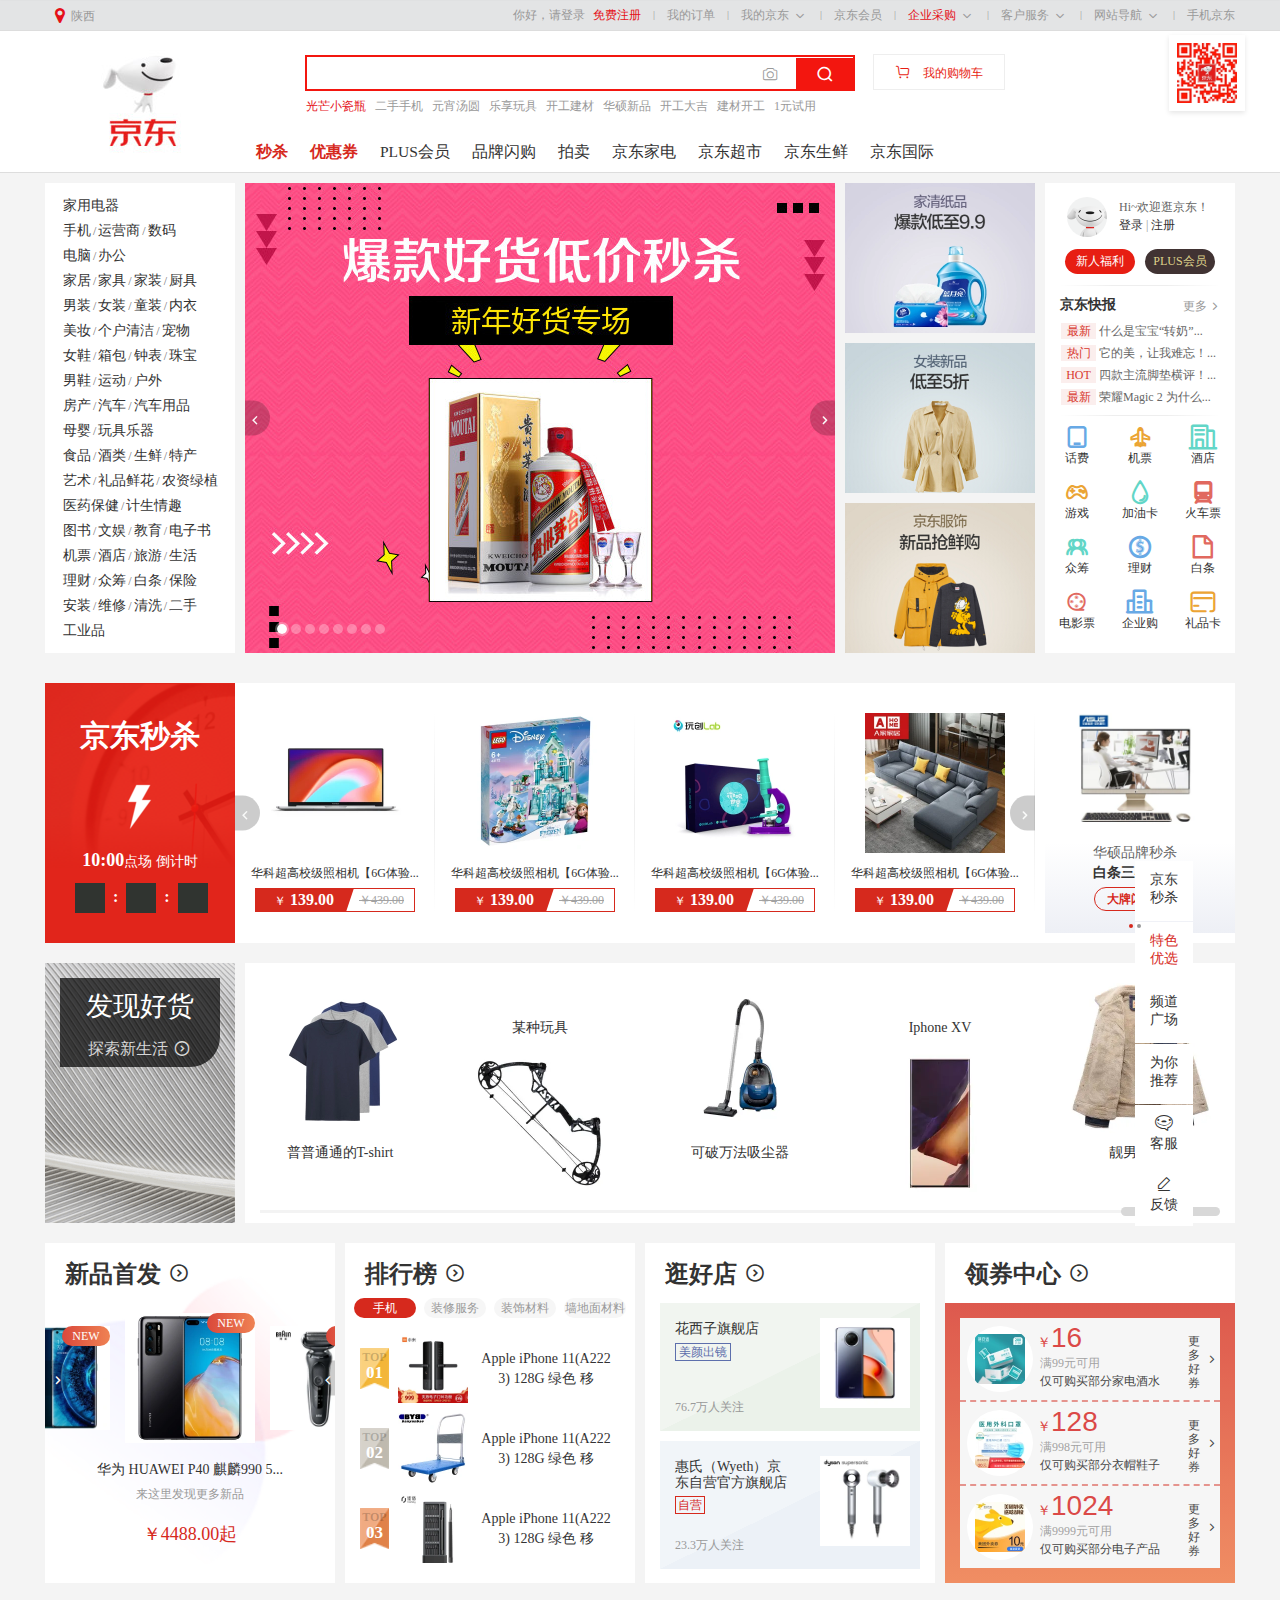
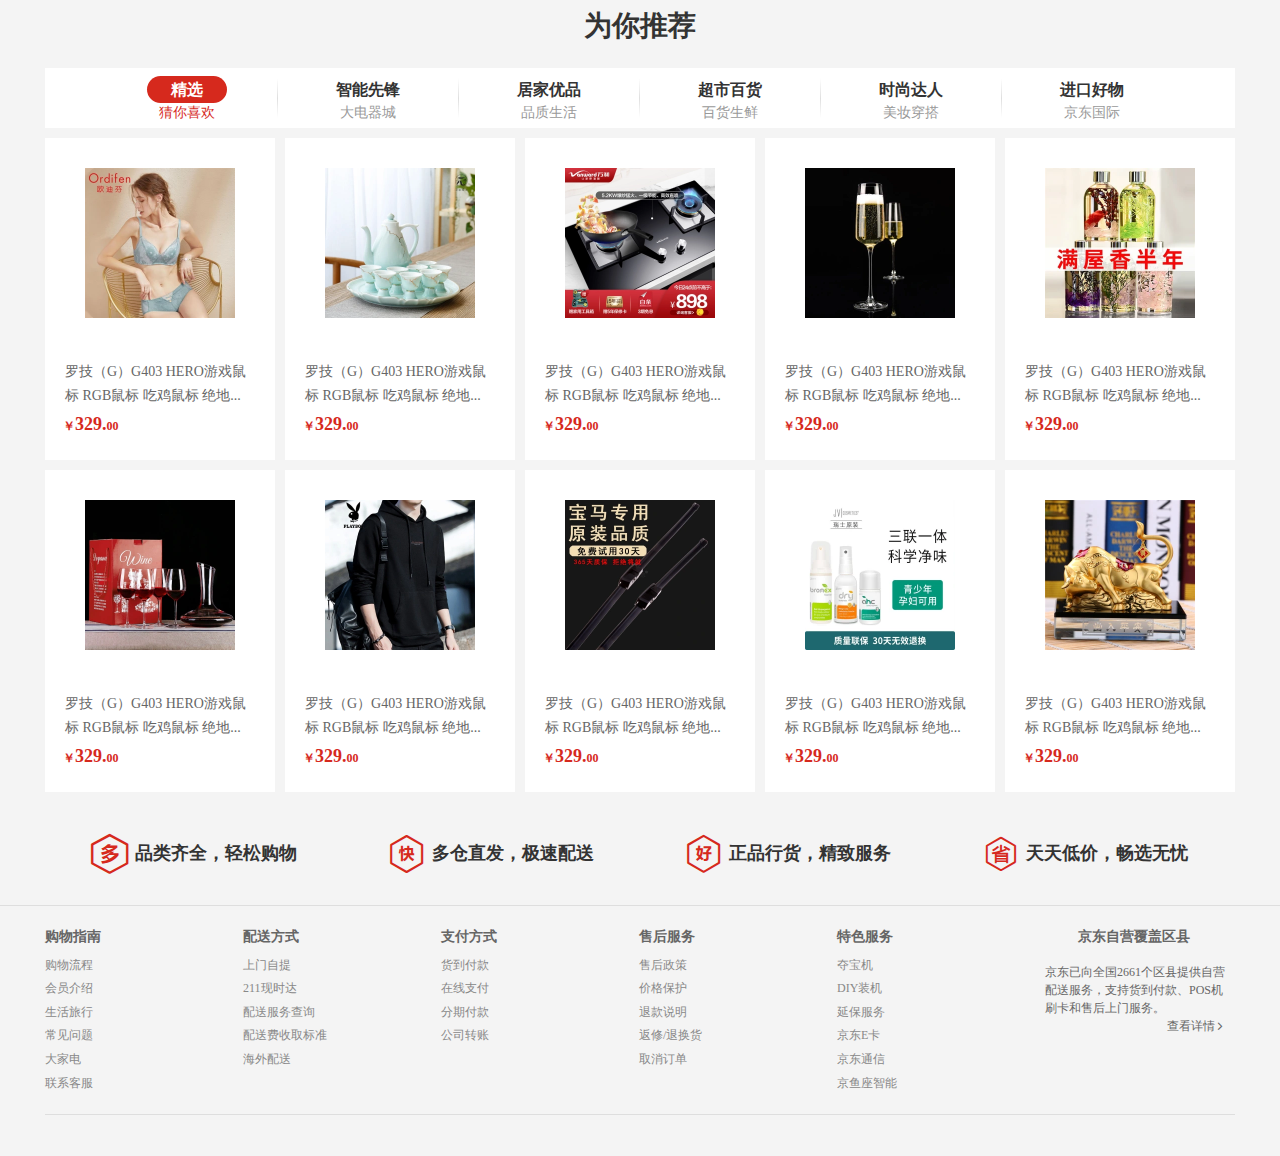
==== commit 5b924e4c: "Version 2" ====
--- a/index.html
+++ b/index.html
@@ -4,6 +4,9 @@
 <head>
     <meta charset="UTF-8">
     <meta name="viewport" content="width=device-width, initial-scale=1.0">
+    <meta http-equiv="Cache-Control" content="no-cache, no-store, must-revalidate" />
+    <meta http-equiv="Pragma" content="no-cache" />
+    <meta http-equiv="Expires" content="0" />
     <title>京东</title>
     <link rel="stylesheet" href="./css/base.css">
     <link rel="stylesheet" href="./css/reset.css">
@@ -15,20 +18,155 @@
 
 <body>
     <!--
-    由于我刚开始时不知道父元素开启绝对定位时，
-    子元素开启绝对定位，也可以根据父元素的位置来定位，
-    以为父元素必须开相对定位，
-    所以有一些wrapper是多余的
--->
+        由于我刚开始时不知道父元素开启绝对定位时，
+        子元素开启绝对定位，也可以根据父元素的位置来定位，
+        以为父元素必须开相对定位，
+        所以有一些wrapper是多余的
+    -->
     <div class="topbar-wrapper">
         <div class="topbar w clearfix">
             <div class="location">
-                <a href="javascript:;" class="go-up">
+                <a href="javascript:;">
                     <i class="iconfont highlight">&#xe61f;</i>
-                    陕西
+                    <span>陕西</span>
                 </a>
                 <div class="location-drop">
-
+                    <div class="loc-top">
+                        <div>
+                            <a href="javascript:;">北京</a>
+                        </div>
+                        <div>
+                            <a href="javascript:;">上海</a>
+                        </div>
+                        <div>
+                            <a href="javascript:;">天津</a>
+                        </div>
+                        <div>
+                            <a href="javascript:;">重庆</a>
+                        </div>
+                        <div>
+                            <a href="javascript:;">河北</a>
+                        </div>
+                        <div>
+                            <a href="javascript:;">山西</a>
+                        </div>
+                        <div>
+                            <a href="javascript:;">河南</a>
+                        </div>
+                        <div>
+                            <a href="javascript:;">辽宁</a>
+                        </div>
+                        <div>
+                            <a href="javascript:;">吉林</a>
+                        </div>
+                        <div>
+                            <a href="javascript:;" class="long-content">黑龙江</a>
+                        </div>
+                        <div>
+                            <a href="javascript:;" class="long-content">内蒙古</a>
+                        </div>
+                        <div>
+                            <a href="javascript:;">江苏</a>
+                        </div>
+                        <div>
+                            <a href="javascript:;">山东</a>
+                        </div>
+                        <div>
+                            <a href="javascript:;">安徽</a>
+                        </div>
+                        <div>
+                            <a href="javascript:;">浙江</a>
+                        </div>
+                        <div>
+                            <a href="javascript:;">福建</a>
+                        </div>
+                        <div>
+                            <a href="javascript:;">湖北</a>
+                        </div>
+                        <div>
+                            <a href="javascript:;">湖南</a>
+                        </div>
+                        <div>
+                            <a href="javascript:;">广东</a>
+                        </div>
+                        <div>
+                            <a href="javascript:;">广西</a>
+                        </div>
+                        <div>
+                            <a href="javascript:;">江西</a>
+                        </div>
+                        <div>
+                            <a href="javascript:;">四川</a>
+                        </div>
+                        <div>
+                            <a href="javascript:;">海南</a>
+                        </div>
+                        <div>
+                            <a href="javascript:;">贵州</a>
+                        </div>
+                        <div>
+                            <a href="javascript:;">云南</a>
+                        </div>
+                        <div>
+                            <a href="javascript:;">西藏</a>
+                        </div>
+                        <div>
+                            <a href="javascript:;" class="chosen_location">陕西</a>
+                        </div>
+                        <div>
+                            <a href="javascript:;">甘肃</a>
+                        </div>
+                        <div>
+                            <a href="javascript:;">青海</a>
+                        </div>
+                        <div>
+                            <a href="javascript:;">宁夏</a>
+                        </div>
+                        <div>
+                            <a href="javascript:;">新疆</a>
+                        </div>
+                        <div>
+                            <a href="javascript:;">港澳</a>
+                        </div>
+                        <div>
+                            <a href="javascript:;">台湾</a>
+                        </div>
+                        <div>
+                            <a href="javascript:;" class="long-content">钓鱼岛</a>
+                        </div>
+                        <div>
+                            <a href="javascript:;">海外</a>
+                        </div>
+                    </div>
+                    <div class="loc-mid">
+                        <p>地区专享版本</p>
+                        <a href="javascript:;">中國港澳</a>
+                        <a href="javascript:;">中國台灣</a>
+                        <a href="javascript:;">京东全球</a>
+                    </div>
+                    <div class="loc-bot">
+                        <p>Available Sites</p>
+                        <a href="javascript:;">
+                            <img src="./img/extra/1.jpg">
+                            <span>China</span>
+                        </a>
+                        <a href="javascript:;">
+                            <img src="./img/extra/1.jpg">
+                            <span>China</span>
+                        </a>
+                        <a href="javascript:;">
+                            <img src="./img/extra/1.jpg">
+                            <span>China</span>
+                        </a>
+                        <a href="javascript:;">
+                            <img src="./img/extra/1.jpg">
+                            <span>China</span>
+                        </a>
+                        <a href="javascript:;">
+                            <img src="./img/extra/1.jpg">
+                            <span>China</span>
+                        </a>
+                    </div>
                 </div>
             </div>
             <ul class="topbar-info">
@@ -44,7 +182,7 @@
                 </li>
                 <span class="line">|</span>
                 <li>
-                    <a href="javascript:;" class="go-up">
+                    <a href="javascript:;">
                         我的京东
                         <i class="iconfont">&#xe72f;</i>
                     </a>
@@ -55,7 +193,7 @@
                 </li>
                 <span class="line">|</span>
                 <li>
-                    <a href="javascript:;" class="highlight go-up">
+                    <a href="javascript:;" class="highlight">
                         企业采购
                         <i class="iconfont">&#xe72f;</i>
                     </a>
@@ -76,7 +214,54 @@
                 </li>
                 <span class="line">|</span>
                 <li>
-                    <span>手机京东</span>
+                    <span class="qrcode-wrapper">
+                        手机京东
+                        <div class="qrcode">
+                            <img src="./img/qrcode/1.png">
+                            <div class="qrcode-drop">
+                                <div>
+                                    <img src="./img/qrcode/1.png">
+                                    <p>手机京东</p>
+                                    <p>新人专享大礼包</p>
+                                    <a href="javascript:;">
+                                        <span></span>
+                                        <span></span>
+                                        <span></span>
+                                    </a>
+                                </div>
+                                <div>
+                                    <img src="./img/qrcode/2.png">
+                                    <p>关注京东</p>
+                                    <p>抢5元红包</p>
+                                    <a href="javascript:;">
+                                        <span></span>
+                                        <span></span>
+                                        <span></span>
+                                    </a>
+                                </div>
+                                <div>
+                                    <img src="./img/qrcode/3.png">
+                                    <p>京东金融客户端</p>
+                                    <p>新人专享大礼包</p>
+                                    <a href="javascript:;">
+                                        <span></span>
+                                        <span></span>
+                                        <span></span>
+                                    </a>
+                                </div>
+                                <div>
+                                    <img src="./img/qrcode/4.png">
+                                    <p>京东健康客户端</p>
+                                    <p>新人专享大礼包</p>
+                                    <a href="javascript:;">
+                                        <span></span>
+                                        <span></span>
+                                        <span></span>
+                                    </a>
+                                </div>
+                            </div>
+                        </div>
+                    </span>
                 </li>
             </ul>
         </div>
@@ -85,7 +270,6 @@
         <div class="header w clearfix">
             <div class="logo">
                 <a href="javascript:;">
-
                 </a>
             </div>
             <div class="search-wrapper">
@@ -164,9 +348,6 @@
                     <a href="javascript:;">京东金融</a>
                 </li>
             </ul>
-            <div class="qrcode">
-                <img src="./img/qrcode/1.png">
-            </div>
         </div>
     </div>
     <div class="banner-wrapper">
@@ -239,6 +420,3086 @@
                 <li>
                     <a href="javascript:;">工业品</a>
                 </li>
+                <div class="banner-tab-wrapper">
+                    <div class="banner-tab">
+                        <nav class="top-area">
+                            <a href="javascript:;">
+                                家电馆
+                                <i class="iconfont">&#xe6ab;</i>
+                            </a>
+                            <a href="javascript:;">
+                                家电专卖店
+                                <i class="iconfont">&#xe6ab;</i>
+                            </a>
+                            <a href="javascript:;">
+                                家电服务
+                                <i class="iconfont">&#xe6ab;</i>
+                            </a>
+                            <a href="javascript:;">
+                                企业采购
+                                <i class="iconfont">&#xe6ab;</i>
+                            </a>
+                            <a href="javascript:;">
+                                商用电器
+                                <i class="iconfont">&#xe6ab;</i>
+                            </a>
+                            <a href="javascript:;">
+                                高价回收
+                                <i class="iconfont">&#xe6ab;</i>
+                            </a>
+                        </nav>
+                        <ul class="type-list">
+                            <li>
+                                <a href="javascript:;">电视
+                                    <i class="iconfont">&#xe6ab;</i>
+                                </a>
+                                <span>超薄电视</span>
+                                <span>全面屏电视</span>
+                                <span>超薄电视</span>
+                                <span>全面屏电视</span>
+                                <span>超薄电视</span>
+                                <span>全面屏电视</span>
+                            </li>
+                            <li>
+                                <a href="javascript:;">空调
+                                    <i class="iconfont">&#xe6ab;</i>
+                                </a>
+                                <span>空调挂机</span>
+                            </li>
+                            <li>
+                                <a href="javascript:;">洗衣机
+                                    <i class="iconfont">&#xe6ab;</i>
+                                </a>
+                                <span>滚筒洗衣机</span>
+                                <span>洗衣机配件</span>
+                                <span>滚筒洗衣机</span>
+                                <span>洗衣机配件</span>
+                                <span>滚筒洗衣机</span>
+                                <span>洗衣机配件</span>
+                                <span>滚筒洗衣机</span>
+                                <span>洗衣机配件</span>
+                                <span>滚筒洗衣机</span>
+                                <span>洗衣机配件</span>
+                                <span>滚筒洗衣机</span>
+                                <span>洗衣机配件</span>
+                                <span>滚筒洗衣机</span>
+                            </li>
+                            <li>
+                                <a href="javascript:;">冰箱
+                                    <i class="iconfont">&#xe6ab;</i>
+                                </a>
+                                <span>多门</span>
+                                <span>对开门</span>
+                                <span>双门</span>
+                                <span>三门</span>
+                                <span>多门</span>
+                                <span>对开门</span>
+                                <span>双门</span>
+                                <span>三门</span>
+                                <span>多门</span>
+                                <span>对开门</span>
+                                <span>双门</span>
+                                <span>三门</span>
+                                <span>多门</span>
+                                <span>对开门</span>
+                                <span>双门</span>
+                                <span>三门</span>
+                            </li>
+                            <li>
+                                <a href="javascript:;">厨卫大电
+                                    <i class="iconfont">&#xe6ab;</i>
+                                </a>
+                                <span>油烟机</span>
+                                <span>燃气灶</span>
+                            </li>
+                            <li>
+                                <a href="javascript:;">厨房小电
+                                    <i class="iconfont">&#xe6ab;</i>
+                                </a>
+                                <span>电烤箱</span>
+                                <span>电饭煲</span>
+                                <span>面包机</span>
+                                <span>面条机</span>
+                                <span>电烤箱</span>
+                                <span>电饭煲</span>
+                                <span>面包机</span>
+                                <span>面条机</span>
+                                <span>电烤箱</span>
+                                <span>电饭煲</span>
+                                <span>面包机</span>
+                                <span>面条机</span>
+                                <span>电烤箱</span>
+                                <span>电饭煲</span>
+                                <span>面包机</span>
+                                <span>面条机</span>
+                                <span>电烤箱</span>
+                                <span>电饭煲</span>
+                                <span>面包机</span>
+                                <span>面条机</span>
+                                <span>电烤箱</span>
+                                <span>电饭煲</span>
+                                <span>面包机</span>
+                                <span>面条机</span>
+                            </li>
+                            <li>
+                                <a href="javascript:;">生活电器
+                                    <i class="iconfont">&#xe6ab;</i>
+                                </a>
+                                <span>取暖器</span>
+                                <span>空气净化器</span>
+                                <span>吸尘器</span>
+                                <span>除湿器</span>
+                                <span>电风扇</span>
+                                <span>加湿器</span>
+                                <span>取暖器</span>
+                                <span>空气净化器</span>
+                                <span>吸尘器</span>
+                                <span>除湿器</span>
+                                <span>电风扇</span>
+                                <span>加湿器</span>
+                            </li>
+                            <li>
+                                <a href="javascript:;">个护健康
+                                    <i class="iconfont">&#xe6ab;</i>
+                                </a>
+                                <span>剃须刀</span>
+                                <span>电动牙刷</span>
+                            </li>
+                            <li>
+                                <a href="javascript:;">视听影音
+                                    <i class="iconfont">&#xe6ab;</i>
+                                </a>
+                                <span>家庭影院</span>
+                                <span>KTV音响</span>
+                                <span>家庭影院</span>
+                                <span>KTV音响</span>
+                                <span>家庭影院</span>
+                                <span>KTV音响</span>
+                                <span>家庭影院</span>
+                                <span>KTV音响</span>
+                                <span>家庭影院</span>
+                                <span>KTV音响</span>
+                            </li>
+                        </ul>
+                        <div class="tab-imgs">
+                            <div>
+                                <img src="./img/tab/1/1.jpg">
+                                <img src="./img/tab/1/2.jpg">
+                                <img src="./img/tab/1/3.jpg">
+                                <img src="./img/tab/1/4.jpg">
+                                <img src="./img/tab/1/5.jpg">
+                                <img src="./img/tab/1/6.jpg">
+                                <img src="./img/tab/1/7.jpg">
+                                <img src="./img/tab/1/8.jpg">
+                            </div>
+                            <img src="./img/tab/1/9.jpg">
+                            <img src="./img/tab/1/10.jpg">
+                        </div>
+                    </div>
+                    <div class="banner-tab hidden">
+                        <nav class="top-area">
+                            <a href="javascript:;">
+                                玩3C
+                                <i class="iconfont">&#xe6ab;</i>
+                            </a>
+                            <a href="javascript:;">
+                                手机频道
+                                <i class="iconfont">&#xe6ab;</i>
+                            </a>
+                            <a href="javascript:;">
+                                网上营业厅
+                                <i class="iconfont">&#xe6ab;</i>
+                            </a>
+                            <a href="javascript:;">
+                                配件频道
+                                <i class="iconfont">&#xe6ab;</i>
+                            </a>
+                            <a href="javascript:;">
+                                智能数码
+                                <i class="iconfont">&#xe6ab;</i>
+                            </a>
+                            <a href="javascript:;">
+                                影像Club
+                                <i class="iconfont">&#xe6ab;</i>
+                            </a>
+                        </nav>
+                        <ul class="type-list">
+                            <li>
+                                <a href="javascript:;">手机通讯
+                                    <i class="iconfont">&#xe6ab;</i>
+                                </a>
+                                <span>手机</span>
+                                <span>游戏手机</span>
+                                <span>5G手机</span>
+                                <span>拍照手机</span>
+                                <span>全面屏手机</span>
+                                <span>老人机</span>
+                                <span>手机</span>
+                                <span>游戏手机</span>
+                                <span>5G手机</span>
+                                <span>拍照手机</span>
+                                <span>全面屏手机</span>
+                                <span>老人机</span>
+                            </li>
+                            <li>
+                                <a href="javascript:;">运营商
+                                    <i class="iconfont">&#xe6ab;</i>
+                                </a>
+                                <span>合约机</span>
+                                <span>手机卡</span>
+                                <span>宽带</span>
+                                <span>合约机</span>
+                                <span>手机卡</span>
+                                <span>宽带</span>
+                                <span>合约机</span>
+                                <span>手机卡</span>
+                                <span>宽带</span>
+                            </li>
+                            <li>
+                                <a href="javascript:;">手机配件
+                                    <i class="iconfont">&#xe6ab;</i>
+                                </a>
+                                <span>手机壳</span>
+                                <span>贴膜</span>
+                                <span>数据线</span>
+                                <span>充电器</span>
+                                <span>手机壳</span>
+                                <span>贴膜</span>
+                                <span>数据线</span>
+                                <span>充电器</span>
+                                <span>手机壳</span>
+                                <span>贴膜</span>
+                                <span>数据线</span>
+                                <span>充电器</span>
+                                <span>手机壳</span>
+                                <span>贴膜</span>
+                                <span>数据线</span>
+                                <span>充电器</span>
+                            </li>
+                            <li>
+                                <a href="javascript:;">摄影摄像
+                                    <i class="iconfont">&#xe6ab;</i>
+                                </a>
+                                <span>数码相机</span>
+                                <span>微单相机</span>
+                                <span>单反相机</span>
+                                <span>拍立得</span>
+                                <span>运动相机</span>
+                                <span>摄像机</span>
+                                <span>镜头</span>
+                                <span>数码相机</span>
+                                <span>微单相机</span>
+                                <span>单反相机</span>
+                                <span>拍立得</span>
+                                <span>运动相机</span>
+                                <span>摄像机</span>
+                                <span>镜头</span>
+                                <span>数码相机</span>
+                                <span>微单相机</span>
+                                <span>单反相机</span>
+                                <span>拍立得</span>
+                                <span>运动相机</span>
+                                <span>摄像机</span>
+                                <span>镜头</span>
+                            </li>
+                            <li>
+                                <a href="javascript:;">数码配件
+                                    <i class="iconfont">&#xe6ab;</i>
+                                </a>
+                                <span>存储卡</span>
+                                <span>相机包</span>
+                                <span>滤镜</span>
+                                <span>闪光灯/手柄</span>
+                            </li>
+                            <li>
+                                <a href="javascript:;">影音娱乐
+                                    <i class="iconfont">&#xe6ab;</i>
+                                </a>
+                                <span>耳机/耳麦</span>
+                                <span>音箱/音响</span>
+                                <span>智能音箱</span>
+                                <span>收音机</span>
+                                <span>麦克风</span>
+                                <span>音频线</span>
+                                <span>读卡器</span>
+                                <span>耳机/耳麦</span>
+                                <span>音箱/音响</span>
+                                <span>智能音箱</span>
+                                <span>收音机</span>
+                                <span>麦克风</span>
+                                <span>音频线</span>
+                                <span>读卡器</span>
+                                <span>耳机/耳麦</span>
+                                <span>音箱/音响</span>
+                                <span>智能音箱</span>
+                                <span>收音机</span>
+                                <span>麦克风</span>
+                                <span>音频线</span>
+                                <span>读卡器</span>
+                            </li>
+                            <li>
+                                <a href="javascript:;">电子教育
+                                    <i class="iconfont">&#xe6ab;</i>
+                                </a>
+                                <span>学生平板</span>
+                                <span>点读机/笔</span>
+                                <span>早教益智</span>
+                                <span>录音笔</span>
+                                <span>电子词典</span>
+                            </li>
+                        </ul>
+                        <div class="tab-imgs">
+                            <div>
+                                <img src="./img/tab/1/11.jpg">
+                                <img src="./img/tab/1/12.jpg">
+                                <img src="./img/tab/1/13.jpg">
+                                <img src="./img/tab/1/14.jpg">
+                                <img src="./img/tab/1/15.jpg">
+                                <img src="./img/tab/1/16.jpg">
+                                <img src="./img/tab/1/17.jpg">
+                                <img src="./img/tab/1/18.jpg">
+                            </div>
+                            <img src="./img/tab/1/19.jpg">
+                            <img src="./img/tab/1/20.jpg">
+                        </div>
+                    </div>
+                    <div class="banner-tab hidden">
+                        <nav class="top-area">
+                            <a href="javascript:;">
+                                家电馆
+                                <i class="iconfont">&#xe6ab;</i>
+                            </a>
+                            <a href="javascript:;">
+                                家电专卖店
+                                <i class="iconfont">&#xe6ab;</i>
+                            </a>
+                            <a href="javascript:;">
+                                家电服务
+                                <i class="iconfont">&#xe6ab;</i>
+                            </a>
+                            <a href="javascript:;">
+                                企业采购
+                                <i class="iconfont">&#xe6ab;</i>
+                            </a>
+                            <a href="javascript:;">
+                                商用电器
+                                <i class="iconfont">&#xe6ab;</i>
+                            </a>
+                            <a href="javascript:;">
+                                高价回收
+                                <i class="iconfont">&#xe6ab;</i>
+                            </a>
+                        </nav>
+                        <ul class="type-list">
+                            <li>
+                                <a href="javascript:;">电视
+                                    <i class="iconfont">&#xe6ab;</i>
+                                </a>
+                                <span>超薄电视</span>
+                                <span>全面屏电视</span>
+                                <span>超薄电视</span>
+                                <span>全面屏电视</span>
+                                <span>超薄电视</span>
+                                <span>全面屏电视</span>
+                            </li>
+                            <li>
+                                <a href="javascript:;">空调
+                                    <i class="iconfont">&#xe6ab;</i>
+                                </a>
+                                <span>空调挂机</span>
+                            </li>
+                            <li>
+                                <a href="javascript:;">洗衣机
+                                    <i class="iconfont">&#xe6ab;</i>
+                                </a>
+                                <span>滚筒洗衣机</span>
+                                <span>洗衣机配件</span>
+                                <span>滚筒洗衣机</span>
+                                <span>洗衣机配件</span>
+                                <span>滚筒洗衣机</span>
+                                <span>洗衣机配件</span>
+                                <span>滚筒洗衣机</span>
+                                <span>洗衣机配件</span>
+                                <span>滚筒洗衣机</span>
+                                <span>洗衣机配件</span>
+                                <span>滚筒洗衣机</span>
+                                <span>洗衣机配件</span>
+                                <span>滚筒洗衣机</span>
+                            </li>
+                            <li>
+                                <a href="javascript:;">冰箱
+                                    <i class="iconfont">&#xe6ab;</i>
+                                </a>
+                                <span>多门</span>
+                                <span>对开门</span>
+                                <span>双门</span>
+                                <span>三门</span>
+                                <span>多门</span>
+                                <span>对开门</span>
+                                <span>双门</span>
+                                <span>三门</span>
+                                <span>多门</span>
+                                <span>对开门</span>
+                                <span>双门</span>
+                                <span>三门</span>
+                                <span>多门</span>
+                                <span>对开门</span>
+                                <span>双门</span>
+                                <span>三门</span>
+                            </li>
+                            <li>
+                                <a href="javascript:;">厨卫大电
+                                    <i class="iconfont">&#xe6ab;</i>
+                                </a>
+                                <span>油烟机</span>
+                                <span>燃气灶</span>
+                            </li>
+                            <li>
+                                <a href="javascript:;">厨房小电
+                                    <i class="iconfont">&#xe6ab;</i>
+                                </a>
+                                <span>电烤箱</span>
+                                <span>电饭煲</span>
+                                <span>面包机</span>
+                                <span>面条机</span>
+                                <span>电烤箱</span>
+                                <span>电饭煲</span>
+                                <span>面包机</span>
+                                <span>面条机</span>
+                                <span>电烤箱</span>
+                                <span>电饭煲</span>
+                                <span>面包机</span>
+                                <span>面条机</span>
+                                <span>电烤箱</span>
+                                <span>电饭煲</span>
+                                <span>面包机</span>
+                                <span>面条机</span>
+                                <span>电烤箱</span>
+                                <span>电饭煲</span>
+                                <span>面包机</span>
+                                <span>面条机</span>
+                                <span>电烤箱</span>
+                                <span>电饭煲</span>
+                                <span>面包机</span>
+                                <span>面条机</span>
+                            </li>
+                            <li>
+                                <a href="javascript:;">生活电器
+                                    <i class="iconfont">&#xe6ab;</i>
+                                </a>
+                                <span>取暖器</span>
+                                <span>空气净化器</span>
+                                <span>吸尘器</span>
+                                <span>除湿器</span>
+                                <span>电风扇</span>
+                                <span>加湿器</span>
+                                <span>取暖器</span>
+                                <span>空气净化器</span>
+                                <span>吸尘器</span>
+                                <span>除湿器</span>
+                                <span>电风扇</span>
+                                <span>加湿器</span>
+                            </li>
+                            <li>
+                                <a href="javascript:;">个护健康
+                                    <i class="iconfont">&#xe6ab;</i>
+                                </a>
+                                <span>剃须刀</span>
+                                <span>电动牙刷</span>
+                            </li>
+                            <li>
+                                <a href="javascript:;">视听影音
+                                    <i class="iconfont">&#xe6ab;</i>
+                                </a>
+                                <span>家庭影院</span>
+                                <span>KTV音响</span>
+                                <span>家庭影院</span>
+                                <span>KTV音响</span>
+                                <span>家庭影院</span>
+                                <span>KTV音响</span>
+                                <span>家庭影院</span>
+                                <span>KTV音响</span>
+                                <span>家庭影院</span>
+                                <span>KTV音响</span>
+                            </li>
+                        </ul>
+                        <div class="tab-imgs">
+                            <div>
+                                <img src="./img/tab/1/1.jpg">
+                                <img src="./img/tab/1/2.jpg">
+                                <img src="./img/tab/1/3.jpg">
+                                <img src="./img/tab/1/4.jpg">
+                                <img src="./img/tab/1/5.jpg">
+                                <img src="./img/tab/1/6.jpg">
+                                <img src="./img/tab/1/7.jpg">
+                                <img src="./img/tab/1/8.jpg">
+                            </div>
+                            <img src="./img/tab/1/9.jpg">
+                            <img src="./img/tab/1/10.jpg">
+                        </div>
+                    </div>
+                    <div class="banner-tab hidden">
+                        <nav class="top-area">
+                            <a href="javascript:;">
+                                玩3C
+                                <i class="iconfont">&#xe6ab;</i>
+                            </a>
+                            <a href="javascript:;">
+                                手机频道
+                                <i class="iconfont">&#xe6ab;</i>
+                            </a>
+                            <a href="javascript:;">
+                                网上营业厅
+                                <i class="iconfont">&#xe6ab;</i>
+                            </a>
+                            <a href="javascript:;">
+                                配件频道
+                                <i class="iconfont">&#xe6ab;</i>
+                            </a>
+                            <a href="javascript:;">
+                                智能数码
+                                <i class="iconfont">&#xe6ab;</i>
+                            </a>
+                            <a href="javascript:;">
+                                影像Club
+                                <i class="iconfont">&#xe6ab;</i>
+                            </a>
+                        </nav>
+                        <ul class="type-list">
+                            <li>
+                                <a href="javascript:;">手机通讯
+                                    <i class="iconfont">&#xe6ab;</i>
+                                </a>
+                                <span>手机</span>
+                                <span>游戏手机</span>
+                                <span>5G手机</span>
+                                <span>拍照手机</span>
+                                <span>全面屏手机</span>
+                                <span>老人机</span>
+                                <span>手机</span>
+                                <span>游戏手机</span>
+                                <span>5G手机</span>
+                                <span>拍照手机</span>
+                                <span>全面屏手机</span>
+                                <span>老人机</span>
+                            </li>
+                            <li>
+                                <a href="javascript:;">运营商
+                                    <i class="iconfont">&#xe6ab;</i>
+                                </a>
+                                <span>合约机</span>
+                                <span>手机卡</span>
+                                <span>宽带</span>
+                                <span>合约机</span>
+                                <span>手机卡</span>
+                                <span>宽带</span>
+                                <span>合约机</span>
+                                <span>手机卡</span>
+                                <span>宽带</span>
+                            </li>
+                            <li>
+                                <a href="javascript:;">手机配件
+                                    <i class="iconfont">&#xe6ab;</i>
+                                </a>
+                                <span>手机壳</span>
+                                <span>贴膜</span>
+                                <span>数据线</span>
+                                <span>充电器</span>
+                                <span>手机壳</span>
+                                <span>贴膜</span>
+                                <span>数据线</span>
+                                <span>充电器</span>
+                                <span>手机壳</span>
+                                <span>贴膜</span>
+                                <span>数据线</span>
+                                <span>充电器</span>
+                                <span>手机壳</span>
+                                <span>贴膜</span>
+                                <span>数据线</span>
+                                <span>充电器</span>
+                            </li>
+                            <li>
+                                <a href="javascript:;">摄影摄像
+                                    <i class="iconfont">&#xe6ab;</i>
+                                </a>
+                                <span>数码相机</span>
+                                <span>微单相机</span>
+                                <span>单反相机</span>
+                                <span>拍立得</span>
+                                <span>运动相机</span>
+                                <span>摄像机</span>
+                                <span>镜头</span>
+                                <span>数码相机</span>
+                                <span>微单相机</span>
+                                <span>单反相机</span>
+                                <span>拍立得</span>
+                                <span>运动相机</span>
+                                <span>摄像机</span>
+                                <span>镜头</span>
+                                <span>数码相机</span>
+                                <span>微单相机</span>
+                                <span>单反相机</span>
+                                <span>拍立得</span>
+                                <span>运动相机</span>
+                                <span>摄像机</span>
+                                <span>镜头</span>
+                            </li>
+                            <li>
+                                <a href="javascript:;">数码配件
+                                    <i class="iconfont">&#xe6ab;</i>
+                                </a>
+                                <span>存储卡</span>
+                                <span>相机包</span>
+                                <span>滤镜</span>
+                                <span>闪光灯/手柄</span>
+                            </li>
+                            <li>
+                                <a href="javascript:;">影音娱乐
+                                    <i class="iconfont">&#xe6ab;</i>
+                                </a>
+                                <span>耳机/耳麦</span>
+                                <span>音箱/音响</span>
+                                <span>智能音箱</span>
+                                <span>收音机</span>
+                                <span>麦克风</span>
+                                <span>音频线</span>
+                                <span>读卡器</span>
+                                <span>耳机/耳麦</span>
+                                <span>音箱/音响</span>
+                                <span>智能音箱</span>
+                                <span>收音机</span>
+                                <span>麦克风</span>
+                                <span>音频线</span>
+                                <span>读卡器</span>
+                                <span>耳机/耳麦</span>
+                                <span>音箱/音响</span>
+                                <span>智能音箱</span>
+                                <span>收音机</span>
+                                <span>麦克风</span>
+                                <span>音频线</span>
+                                <span>读卡器</span>
+                            </li>
+                            <li>
+                                <a href="javascript:;">电子教育
+                                    <i class="iconfont">&#xe6ab;</i>
+                                </a>
+                                <span>学生平板</span>
+                                <span>点读机/笔</span>
+                                <span>早教益智</span>
+                                <span>录音笔</span>
+                                <span>电子词典</span>
+                            </li>
+                        </ul>
+                        <div class="tab-imgs">
+                            <div>
+                                <img src="./img/tab/1/11.jpg">
+                                <img src="./img/tab/1/12.jpg">
+                                <img src="./img/tab/1/13.jpg">
+                                <img src="./img/tab/1/14.jpg">
+                                <img src="./img/tab/1/15.jpg">
+                                <img src="./img/tab/1/16.jpg">
+                                <img src="./img/tab/1/17.jpg">
+                                <img src="./img/tab/1/18.jpg">
+                            </div>
+                            <img src="./img/tab/1/19.jpg">
+                            <img src="./img/tab/1/20.jpg">
+                        </div>
+                    </div>
+                    <div class="banner-tab hidden">
+                        <nav class="top-area">
+                            <a href="javascript:;">
+                                家电馆
+                                <i class="iconfont">&#xe6ab;</i>
+                            </a>
+                            <a href="javascript:;">
+                                家电专卖店
+                                <i class="iconfont">&#xe6ab;</i>
+                            </a>
+                            <a href="javascript:;">
+                                家电服务
+                                <i class="iconfont">&#xe6ab;</i>
+                            </a>
+                            <a href="javascript:;">
+                                企业采购
+                                <i class="iconfont">&#xe6ab;</i>
+                            </a>
+                            <a href="javascript:;">
+                                商用电器
+                                <i class="iconfont">&#xe6ab;</i>
+                            </a>
+                            <a href="javascript:;">
+                                高价回收
+                                <i class="iconfont">&#xe6ab;</i>
+                            </a>
+                        </nav>
+                        <ul class="type-list">
+                            <li>
+                                <a href="javascript:;">电视
+                                    <i class="iconfont">&#xe6ab;</i>
+                                </a>
+                                <span>超薄电视</span>
+                                <span>全面屏电视</span>
+                                <span>超薄电视</span>
+                                <span>全面屏电视</span>
+                                <span>超薄电视</span>
+                                <span>全面屏电视</span>
+                            </li>
+                            <li>
+                                <a href="javascript:;">空调
+                                    <i class="iconfont">&#xe6ab;</i>
+                                </a>
+                                <span>空调挂机</span>
+                            </li>
+                            <li>
+                                <a href="javascript:;">洗衣机
+                                    <i class="iconfont">&#xe6ab;</i>
+                                </a>
+                                <span>滚筒洗衣机</span>
+                                <span>洗衣机配件</span>
+                                <span>滚筒洗衣机</span>
+                                <span>洗衣机配件</span>
+                                <span>滚筒洗衣机</span>
+                                <span>洗衣机配件</span>
+                                <span>滚筒洗衣机</span>
+                                <span>洗衣机配件</span>
+                                <span>滚筒洗衣机</span>
+                                <span>洗衣机配件</span>
+                                <span>滚筒洗衣机</span>
+                                <span>洗衣机配件</span>
+                                <span>滚筒洗衣机</span>
+                            </li>
+                            <li>
+                                <a href="javascript:;">冰箱
+                                    <i class="iconfont">&#xe6ab;</i>
+                                </a>
+                                <span>多门</span>
+                                <span>对开门</span>
+                                <span>双门</span>
+                                <span>三门</span>
+                                <span>多门</span>
+                                <span>对开门</span>
+                                <span>双门</span>
+                                <span>三门</span>
+                                <span>多门</span>
+                                <span>对开门</span>
+                                <span>双门</span>
+                                <span>三门</span>
+                                <span>多门</span>
+                                <span>对开门</span>
+                                <span>双门</span>
+                                <span>三门</span>
+                            </li>
+                            <li>
+                                <a href="javascript:;">厨卫大电
+                                    <i class="iconfont">&#xe6ab;</i>
+                                </a>
+                                <span>油烟机</span>
+                                <span>燃气灶</span>
+                            </li>
+                            <li>
+                                <a href="javascript:;">厨房小电
+                                    <i class="iconfont">&#xe6ab;</i>
+                                </a>
+                                <span>电烤箱</span>
+                                <span>电饭煲</span>
+                                <span>面包机</span>
+                                <span>面条机</span>
+                                <span>电烤箱</span>
+                                <span>电饭煲</span>
+                                <span>面包机</span>
+                                <span>面条机</span>
+                                <span>电烤箱</span>
+                                <span>电饭煲</span>
+                                <span>面包机</span>
+                                <span>面条机</span>
+                                <span>电烤箱</span>
+                                <span>电饭煲</span>
+                                <span>面包机</span>
+                                <span>面条机</span>
+                                <span>电烤箱</span>
+                                <span>电饭煲</span>
+                                <span>面包机</span>
+                                <span>面条机</span>
+                                <span>电烤箱</span>
+                                <span>电饭煲</span>
+                                <span>面包机</span>
+                                <span>面条机</span>
+                            </li>
+                            <li>
+                                <a href="javascript:;">生活电器
+                                    <i class="iconfont">&#xe6ab;</i>
+                                </a>
+                                <span>取暖器</span>
+                                <span>空气净化器</span>
+                                <span>吸尘器</span>
+                                <span>除湿器</span>
+                                <span>电风扇</span>
+                                <span>加湿器</span>
+                                <span>取暖器</span>
+                                <span>空气净化器</span>
+                                <span>吸尘器</span>
+                                <span>除湿器</span>
+                                <span>电风扇</span>
+                                <span>加湿器</span>
+                            </li>
+                            <li>
+                                <a href="javascript:;">个护健康
+                                    <i class="iconfont">&#xe6ab;</i>
+                                </a>
+                                <span>剃须刀</span>
+                                <span>电动牙刷</span>
+                            </li>
+                            <li>
+                                <a href="javascript:;">视听影音
+                                    <i class="iconfont">&#xe6ab;</i>
+                                </a>
+                                <span>家庭影院</span>
+                                <span>KTV音响</span>
+                                <span>家庭影院</span>
+                                <span>KTV音响</span>
+                                <span>家庭影院</span>
+                                <span>KTV音响</span>
+                                <span>家庭影院</span>
+                                <span>KTV音响</span>
+                                <span>家庭影院</span>
+                                <span>KTV音响</span>
+                            </li>
+                        </ul>
+                        <div class="tab-imgs">
+                            <div>
+                                <img src="./img/tab/1/1.jpg">
+                                <img src="./img/tab/1/2.jpg">
+                                <img src="./img/tab/1/3.jpg">
+                                <img src="./img/tab/1/4.jpg">
+                                <img src="./img/tab/1/5.jpg">
+                                <img src="./img/tab/1/6.jpg">
+                                <img src="./img/tab/1/7.jpg">
+                                <img src="./img/tab/1/8.jpg">
+                            </div>
+                            <img src="./img/tab/1/9.jpg">
+                            <img src="./img/tab/1/10.jpg">
+                        </div>
+                    </div>
+                    <div class="banner-tab hidden">
+                        <nav class="top-area">
+                            <a href="javascript:;">
+                                玩3C
+                                <i class="iconfont">&#xe6ab;</i>
+                            </a>
+                            <a href="javascript:;">
+                                手机频道
+                                <i class="iconfont">&#xe6ab;</i>
+                            </a>
+                            <a href="javascript:;">
+                                网上营业厅
+                                <i class="iconfont">&#xe6ab;</i>
+                            </a>
+                            <a href="javascript:;">
+                                配件频道
+                                <i class="iconfont">&#xe6ab;</i>
+                            </a>
+                            <a href="javascript:;">
+                                智能数码
+                                <i class="iconfont">&#xe6ab;</i>
+                            </a>
+                            <a href="javascript:;">
+                                影像Club
+                                <i class="iconfont">&#xe6ab;</i>
+                            </a>
+                        </nav>
+                        <ul class="type-list">
+                            <li>
+                                <a href="javascript:;">手机通讯
+                                    <i class="iconfont">&#xe6ab;</i>
+                                </a>
+                                <span>手机</span>
+                                <span>游戏手机</span>
+                                <span>5G手机</span>
+                                <span>拍照手机</span>
+                                <span>全面屏手机</span>
+                                <span>老人机</span>
+                                <span>手机</span>
+                                <span>游戏手机</span>
+                                <span>5G手机</span>
+                                <span>拍照手机</span>
+                                <span>全面屏手机</span>
+                                <span>老人机</span>
+                            </li>
+                            <li>
+                                <a href="javascript:;">运营商
+                                    <i class="iconfont">&#xe6ab;</i>
+                                </a>
+                                <span>合约机</span>
+                                <span>手机卡</span>
+                                <span>宽带</span>
+                                <span>合约机</span>
+                                <span>手机卡</span>
+                                <span>宽带</span>
+                                <span>合约机</span>
+                                <span>手机卡</span>
+                                <span>宽带</span>
+                            </li>
+                            <li>
+                                <a href="javascript:;">手机配件
+                                    <i class="iconfont">&#xe6ab;</i>
+                                </a>
+                                <span>手机壳</span>
+                                <span>贴膜</span>
+                                <span>数据线</span>
+                                <span>充电器</span>
+                                <span>手机壳</span>
+                                <span>贴膜</span>
+                                <span>数据线</span>
+                                <span>充电器</span>
+                                <span>手机壳</span>
+                                <span>贴膜</span>
+                                <span>数据线</span>
+                                <span>充电器</span>
+                                <span>手机壳</span>
+                                <span>贴膜</span>
+                                <span>数据线</span>
+                                <span>充电器</span>
+                            </li>
+                            <li>
+                                <a href="javascript:;">摄影摄像
+                                    <i class="iconfont">&#xe6ab;</i>
+                                </a>
+                                <span>数码相机</span>
+                                <span>微单相机</span>
+                                <span>单反相机</span>
+                                <span>拍立得</span>
+                                <span>运动相机</span>
+                                <span>摄像机</span>
+                                <span>镜头</span>
+                                <span>数码相机</span>
+                                <span>微单相机</span>
+                                <span>单反相机</span>
+                                <span>拍立得</span>
+                                <span>运动相机</span>
+                                <span>摄像机</span>
+                                <span>镜头</span>
+                                <span>数码相机</span>
+                                <span>微单相机</span>
+                                <span>单反相机</span>
+                                <span>拍立得</span>
+                                <span>运动相机</span>
+                                <span>摄像机</span>
+                                <span>镜头</span>
+                            </li>
+                            <li>
+                                <a href="javascript:;">数码配件
+                                    <i class="iconfont">&#xe6ab;</i>
+                                </a>
+                                <span>存储卡</span>
+                                <span>相机包</span>
+                                <span>滤镜</span>
+                                <span>闪光灯/手柄</span>
+                            </li>
+                            <li>
+                                <a href="javascript:;">影音娱乐
+                                    <i class="iconfont">&#xe6ab;</i>
+                                </a>
+                                <span>耳机/耳麦</span>
+                                <span>音箱/音响</span>
+                                <span>智能音箱</span>
+                                <span>收音机</span>
+                                <span>麦克风</span>
+                                <span>音频线</span>
+                                <span>读卡器</span>
+                                <span>耳机/耳麦</span>
+                                <span>音箱/音响</span>
+                                <span>智能音箱</span>
+                                <span>收音机</span>
+                                <span>麦克风</span>
+                                <span>音频线</span>
+                                <span>读卡器</span>
+                                <span>耳机/耳麦</span>
+                                <span>音箱/音响</span>
+                                <span>智能音箱</span>
+                                <span>收音机</span>
+                                <span>麦克风</span>
+                                <span>音频线</span>
+                                <span>读卡器</span>
+                            </li>
+                            <li>
+                                <a href="javascript:;">电子教育
+                                    <i class="iconfont">&#xe6ab;</i>
+                                </a>
+                                <span>学生平板</span>
+                                <span>点读机/笔</span>
+                                <span>早教益智</span>
+                                <span>录音笔</span>
+                                <span>电子词典</span>
+                            </li>
+                        </ul>
+                        <div class="tab-imgs">
+                            <div>
+                                <img src="./img/tab/1/11.jpg">
+                                <img src="./img/tab/1/12.jpg">
+                                <img src="./img/tab/1/13.jpg">
+                                <img src="./img/tab/1/14.jpg">
+                                <img src="./img/tab/1/15.jpg">
+                                <img src="./img/tab/1/16.jpg">
+                                <img src="./img/tab/1/17.jpg">
+                                <img src="./img/tab/1/18.jpg">
+                            </div>
+                            <img src="./img/tab/1/19.jpg">
+                            <img src="./img/tab/1/20.jpg">
+                        </div>
+                    </div>
+                    <div class="banner-tab hidden">
+                        <nav class="top-area">
+                            <a href="javascript:;">
+                                家电馆
+                                <i class="iconfont">&#xe6ab;</i>
+                            </a>
+                            <a href="javascript:;">
+                                家电专卖店
+                                <i class="iconfont">&#xe6ab;</i>
+                            </a>
+                            <a href="javascript:;">
+                                家电服务
+                                <i class="iconfont">&#xe6ab;</i>
+                            </a>
+                            <a href="javascript:;">
+                                企业采购
+                                <i class="iconfont">&#xe6ab;</i>
+                            </a>
+                            <a href="javascript:;">
+                                商用电器
+                                <i class="iconfont">&#xe6ab;</i>
+                            </a>
+                            <a href="javascript:;">
+                                高价回收
+                                <i class="iconfont">&#xe6ab;</i>
+                            </a>
+                        </nav>
+                        <ul class="type-list">
+                            <li>
+                                <a href="javascript:;">电视
+                                    <i class="iconfont">&#xe6ab;</i>
+                                </a>
+                                <span>超薄电视</span>
+                                <span>全面屏电视</span>
+                                <span>超薄电视</span>
+                                <span>全面屏电视</span>
+                                <span>超薄电视</span>
+                                <span>全面屏电视</span>
+                            </li>
+                            <li>
+                                <a href="javascript:;">空调
+                                    <i class="iconfont">&#xe6ab;</i>
+                                </a>
+                                <span>空调挂机</span>
+                            </li>
+                            <li>
+                                <a href="javascript:;">洗衣机
+                                    <i class="iconfont">&#xe6ab;</i>
+                                </a>
+                                <span>滚筒洗衣机</span>
+                                <span>洗衣机配件</span>
+                                <span>滚筒洗衣机</span>
+                                <span>洗衣机配件</span>
+                                <span>滚筒洗衣机</span>
+                                <span>洗衣机配件</span>
+                                <span>滚筒洗衣机</span>
+                                <span>洗衣机配件</span>
+                                <span>滚筒洗衣机</span>
+                                <span>洗衣机配件</span>
+                                <span>滚筒洗衣机</span>
+                                <span>洗衣机配件</span>
+                                <span>滚筒洗衣机</span>
+                            </li>
+                            <li>
+                                <a href="javascript:;">冰箱
+                                    <i class="iconfont">&#xe6ab;</i>
+                                </a>
+                                <span>多门</span>
+                                <span>对开门</span>
+                                <span>双门</span>
+                                <span>三门</span>
+                                <span>多门</span>
+                                <span>对开门</span>
+                                <span>双门</span>
+                                <span>三门</span>
+                                <span>多门</span>
+                                <span>对开门</span>
+                                <span>双门</span>
+                                <span>三门</span>
+                                <span>多门</span>
+                                <span>对开门</span>
+                                <span>双门</span>
+                                <span>三门</span>
+                            </li>
+                            <li>
+                                <a href="javascript:;">厨卫大电
+                                    <i class="iconfont">&#xe6ab;</i>
+                                </a>
+                                <span>油烟机</span>
+                                <span>燃气灶</span>
+                            </li>
+                            <li>
+                                <a href="javascript:;">厨房小电
+                                    <i class="iconfont">&#xe6ab;</i>
+                                </a>
+                                <span>电烤箱</span>
+                                <span>电饭煲</span>
+                                <span>面包机</span>
+                                <span>面条机</span>
+                                <span>电烤箱</span>
+                                <span>电饭煲</span>
+                                <span>面包机</span>
+                                <span>面条机</span>
+                                <span>电烤箱</span>
+                                <span>电饭煲</span>
+                                <span>面包机</span>
+                                <span>面条机</span>
+                                <span>电烤箱</span>
+                                <span>电饭煲</span>
+                                <span>面包机</span>
+                                <span>面条机</span>
+                                <span>电烤箱</span>
+                                <span>电饭煲</span>
+                                <span>面包机</span>
+                                <span>面条机</span>
+                                <span>电烤箱</span>
+                                <span>电饭煲</span>
+                                <span>面包机</span>
+                                <span>面条机</span>
+                            </li>
+                            <li>
+                                <a href="javascript:;">生活电器
+                                    <i class="iconfont">&#xe6ab;</i>
+                                </a>
+                                <span>取暖器</span>
+                                <span>空气净化器</span>
+                                <span>吸尘器</span>
+                                <span>除湿器</span>
+                                <span>电风扇</span>
+                                <span>加湿器</span>
+                                <span>取暖器</span>
+                                <span>空气净化器</span>
+                                <span>吸尘器</span>
+                                <span>除湿器</span>
+                                <span>电风扇</span>
+                                <span>加湿器</span>
+                            </li>
+                            <li>
+                                <a href="javascript:;">个护健康
+                                    <i class="iconfont">&#xe6ab;</i>
+                                </a>
+                                <span>剃须刀</span>
+                                <span>电动牙刷</span>
+                            </li>
+                            <li>
+                                <a href="javascript:;">视听影音
+                                    <i class="iconfont">&#xe6ab;</i>
+                                </a>
+                                <span>家庭影院</span>
+                                <span>KTV音响</span>
+                                <span>家庭影院</span>
+                                <span>KTV音响</span>
+                                <span>家庭影院</span>
+                                <span>KTV音响</span>
+                                <span>家庭影院</span>
+                                <span>KTV音响</span>
+                                <span>家庭影院</span>
+                                <span>KTV音响</span>
+                            </li>
+                        </ul>
+                        <div class="tab-imgs">
+                            <div>
+                                <img src="./img/tab/1/1.jpg">
+                                <img src="./img/tab/1/2.jpg">
+                                <img src="./img/tab/1/3.jpg">
+                                <img src="./img/tab/1/4.jpg">
+                                <img src="./img/tab/1/5.jpg">
+                                <img src="./img/tab/1/6.jpg">
+                                <img src="./img/tab/1/7.jpg">
+                                <img src="./img/tab/1/8.jpg">
+                            </div>
+                            <img src="./img/tab/1/9.jpg">
+                            <img src="./img/tab/1/10.jpg">
+                        </div>
+                    </div>
+                    <div class="banner-tab hidden">
+                        <nav class="top-area">
+                            <a href="javascript:;">
+                                玩3C
+                                <i class="iconfont">&#xe6ab;</i>
+                            </a>
+                            <a href="javascript:;">
+                                手机频道
+                                <i class="iconfont">&#xe6ab;</i>
+                            </a>
+                            <a href="javascript:;">
+                                网上营业厅
+                                <i class="iconfont">&#xe6ab;</i>
+                            </a>
+                            <a href="javascript:;">
+                                配件频道
+                                <i class="iconfont">&#xe6ab;</i>
+                            </a>
+                            <a href="javascript:;">
+                                智能数码
+                                <i class="iconfont">&#xe6ab;</i>
+                            </a>
+                            <a href="javascript:;">
+                                影像Club
+                                <i class="iconfont">&#xe6ab;</i>
+                            </a>
+                        </nav>
+                        <ul class="type-list">
+                            <li>
+                                <a href="javascript:;">手机通讯
+                                    <i class="iconfont">&#xe6ab;</i>
+                                </a>
+                                <span>手机</span>
+                                <span>游戏手机</span>
+                                <span>5G手机</span>
+                                <span>拍照手机</span>
+                                <span>全面屏手机</span>
+                                <span>老人机</span>
+                                <span>手机</span>
+                                <span>游戏手机</span>
+                                <span>5G手机</span>
+                                <span>拍照手机</span>
+                                <span>全面屏手机</span>
+                                <span>老人机</span>
+                            </li>
+                            <li>
+                                <a href="javascript:;">运营商
+                                    <i class="iconfont">&#xe6ab;</i>
+                                </a>
+                                <span>合约机</span>
+                                <span>手机卡</span>
+                                <span>宽带</span>
+                                <span>合约机</span>
+                                <span>手机卡</span>
+                                <span>宽带</span>
+                                <span>合约机</span>
+                                <span>手机卡</span>
+                                <span>宽带</span>
+                            </li>
+                            <li>
+                                <a href="javascript:;">手机配件
+                                    <i class="iconfont">&#xe6ab;</i>
+                                </a>
+                                <span>手机壳</span>
+                                <span>贴膜</span>
+                                <span>数据线</span>
+                                <span>充电器</span>
+                                <span>手机壳</span>
+                                <span>贴膜</span>
+                                <span>数据线</span>
+                                <span>充电器</span>
+                                <span>手机壳</span>
+                                <span>贴膜</span>
+                                <span>数据线</span>
+                                <span>充电器</span>
+                                <span>手机壳</span>
+                                <span>贴膜</span>
+                                <span>数据线</span>
+                                <span>充电器</span>
+                            </li>
+                            <li>
+                                <a href="javascript:;">摄影摄像
+                                    <i class="iconfont">&#xe6ab;</i>
+                                </a>
+                                <span>数码相机</span>
+                                <span>微单相机</span>
+                                <span>单反相机</span>
+                                <span>拍立得</span>
+                                <span>运动相机</span>
+                                <span>摄像机</span>
+                                <span>镜头</span>
+                                <span>数码相机</span>
+                                <span>微单相机</span>
+                                <span>单反相机</span>
+                                <span>拍立得</span>
+                                <span>运动相机</span>
+                                <span>摄像机</span>
+                                <span>镜头</span>
+                                <span>数码相机</span>
+                                <span>微单相机</span>
+                                <span>单反相机</span>
+                                <span>拍立得</span>
+                                <span>运动相机</span>
+                                <span>摄像机</span>
+                                <span>镜头</span>
+                            </li>
+                            <li>
+                                <a href="javascript:;">数码配件
+                                    <i class="iconfont">&#xe6ab;</i>
+                                </a>
+                                <span>存储卡</span>
+                                <span>相机包</span>
+                                <span>滤镜</span>
+                                <span>闪光灯/手柄</span>
+                            </li>
+                            <li>
+                                <a href="javascript:;">影音娱乐
+                                    <i class="iconfont">&#xe6ab;</i>
+                                </a>
+                                <span>耳机/耳麦</span>
+                                <span>音箱/音响</span>
+                                <span>智能音箱</span>
+                                <span>收音机</span>
+                                <span>麦克风</span>
+                                <span>音频线</span>
+                                <span>读卡器</span>
+                                <span>耳机/耳麦</span>
+                                <span>音箱/音响</span>
+                                <span>智能音箱</span>
+                                <span>收音机</span>
+                                <span>麦克风</span>
+                                <span>音频线</span>
+                                <span>读卡器</span>
+                                <span>耳机/耳麦</span>
+                                <span>音箱/音响</span>
+                                <span>智能音箱</span>
+                                <span>收音机</span>
+                                <span>麦克风</span>
+                                <span>音频线</span>
+                                <span>读卡器</span>
+                            </li>
+                            <li>
+                                <a href="javascript:;">电子教育
+                                    <i class="iconfont">&#xe6ab;</i>
+                                </a>
+                                <span>学生平板</span>
+                                <span>点读机/笔</span>
+                                <span>早教益智</span>
+                                <span>录音笔</span>
+                                <span>电子词典</span>
+                            </li>
+                        </ul>
+                        <div class="tab-imgs">
+                            <div>
+                                <img src="./img/tab/1/11.jpg">
+                                <img src="./img/tab/1/12.jpg">
+                                <img src="./img/tab/1/13.jpg">
+                                <img src="./img/tab/1/14.jpg">
+                                <img src="./img/tab/1/15.jpg">
+                                <img src="./img/tab/1/16.jpg">
+                                <img src="./img/tab/1/17.jpg">
+                                <img src="./img/tab/1/18.jpg">
+                            </div>
+                            <img src="./img/tab/1/19.jpg">
+                            <img src="./img/tab/1/20.jpg">
+                        </div>
+                    </div>
+                    <div class="banner-tab hidden">
+                        <nav class="top-area">
+                            <a href="javascript:;">
+                                家电馆
+                                <i class="iconfont">&#xe6ab;</i>
+                            </a>
+                            <a href="javascript:;">
+                                家电专卖店
+                                <i class="iconfont">&#xe6ab;</i>
+                            </a>
+                            <a href="javascript:;">
+                                家电服务
+                                <i class="iconfont">&#xe6ab;</i>
+                            </a>
+                            <a href="javascript:;">
+                                企业采购
+                                <i class="iconfont">&#xe6ab;</i>
+                            </a>
+                            <a href="javascript:;">
+                                商用电器
+                                <i class="iconfont">&#xe6ab;</i>
+                            </a>
+                            <a href="javascript:;">
+                                高价回收
+                                <i class="iconfont">&#xe6ab;</i>
+                            </a>
+                        </nav>
+                        <ul class="type-list">
+                            <li>
+                                <a href="javascript:;">电视
+                                    <i class="iconfont">&#xe6ab;</i>
+                                </a>
+                                <span>超薄电视</span>
+                                <span>全面屏电视</span>
+                                <span>超薄电视</span>
+                                <span>全面屏电视</span>
+                                <span>超薄电视</span>
+                                <span>全面屏电视</span>
+                            </li>
+                            <li>
+                                <a href="javascript:;">空调
+                                    <i class="iconfont">&#xe6ab;</i>
+                                </a>
+                                <span>空调挂机</span>
+                            </li>
+                            <li>
+                                <a href="javascript:;">洗衣机
+                                    <i class="iconfont">&#xe6ab;</i>
+                                </a>
+                                <span>滚筒洗衣机</span>
+                                <span>洗衣机配件</span>
+                                <span>滚筒洗衣机</span>
+                                <span>洗衣机配件</span>
+                                <span>滚筒洗衣机</span>
+                                <span>洗衣机配件</span>
+                                <span>滚筒洗衣机</span>
+                                <span>洗衣机配件</span>
+                                <span>滚筒洗衣机</span>
+                                <span>洗衣机配件</span>
+                                <span>滚筒洗衣机</span>
+                                <span>洗衣机配件</span>
+                                <span>滚筒洗衣机</span>
+                            </li>
+                            <li>
+                                <a href="javascript:;">冰箱
+                                    <i class="iconfont">&#xe6ab;</i>
+                                </a>
+                                <span>多门</span>
+                                <span>对开门</span>
+                                <span>双门</span>
+                                <span>三门</span>
+                                <span>多门</span>
+                                <span>对开门</span>
+                                <span>双门</span>
+                                <span>三门</span>
+                                <span>多门</span>
+                                <span>对开门</span>
+                                <span>双门</span>
+                                <span>三门</span>
+                                <span>多门</span>
+                                <span>对开门</span>
+                                <span>双门</span>
+                                <span>三门</span>
+                            </li>
+                            <li>
+                                <a href="javascript:;">厨卫大电
+                                    <i class="iconfont">&#xe6ab;</i>
+                                </a>
+                                <span>油烟机</span>
+                                <span>燃气灶</span>
+                            </li>
+                            <li>
+                                <a href="javascript:;">厨房小电
+                                    <i class="iconfont">&#xe6ab;</i>
+                                </a>
+                                <span>电烤箱</span>
+                                <span>电饭煲</span>
+                                <span>面包机</span>
+                                <span>面条机</span>
+                                <span>电烤箱</span>
+                                <span>电饭煲</span>
+                                <span>面包机</span>
+                                <span>面条机</span>
+                                <span>电烤箱</span>
+                                <span>电饭煲</span>
+                                <span>面包机</span>
+                                <span>面条机</span>
+                                <span>电烤箱</span>
+                                <span>电饭煲</span>
+                                <span>面包机</span>
+                                <span>面条机</span>
+                                <span>电烤箱</span>
+                                <span>电饭煲</span>
+                                <span>面包机</span>
+                                <span>面条机</span>
+                                <span>电烤箱</span>
+                                <span>电饭煲</span>
+                                <span>面包机</span>
+                                <span>面条机</span>
+                            </li>
+                            <li>
+                                <a href="javascript:;">生活电器
+                                    <i class="iconfont">&#xe6ab;</i>
+                                </a>
+                                <span>取暖器</span>
+                                <span>空气净化器</span>
+                                <span>吸尘器</span>
+                                <span>除湿器</span>
+                                <span>电风扇</span>
+                                <span>加湿器</span>
+                                <span>取暖器</span>
+                                <span>空气净化器</span>
+                                <span>吸尘器</span>
+                                <span>除湿器</span>
+                                <span>电风扇</span>
+                                <span>加湿器</span>
+                            </li>
+                            <li>
+                                <a href="javascript:;">个护健康
+                                    <i class="iconfont">&#xe6ab;</i>
+                                </a>
+                                <span>剃须刀</span>
+                                <span>电动牙刷</span>
+                            </li>
+                            <li>
+                                <a href="javascript:;">视听影音
+                                    <i class="iconfont">&#xe6ab;</i>
+                                </a>
+                                <span>家庭影院</span>
+                                <span>KTV音响</span>
+                                <span>家庭影院</span>
+                                <span>KTV音响</span>
+                                <span>家庭影院</span>
+                                <span>KTV音响</span>
+                                <span>家庭影院</span>
+                                <span>KTV音响</span>
+                                <span>家庭影院</span>
+                                <span>KTV音响</span>
+                            </li>
+                        </ul>
+                        <div class="tab-imgs">
+                            <div>
+                                <img src="./img/tab/1/1.jpg">
+                                <img src="./img/tab/1/2.jpg">
+                                <img src="./img/tab/1/3.jpg">
+                                <img src="./img/tab/1/4.jpg">
+                                <img src="./img/tab/1/5.jpg">
+                                <img src="./img/tab/1/6.jpg">
+                                <img src="./img/tab/1/7.jpg">
+                                <img src="./img/tab/1/8.jpg">
+                            </div>
+                            <img src="./img/tab/1/9.jpg">
+                            <img src="./img/tab/1/10.jpg">
+                        </div>
+                    </div>
+                    <div class="banner-tab hidden">
+                        <nav class="top-area">
+                            <a href="javascript:;">
+                                玩3C
+                                <i class="iconfont">&#xe6ab;</i>
+                            </a>
+                            <a href="javascript:;">
+                                手机频道
+                                <i class="iconfont">&#xe6ab;</i>
+                            </a>
+                            <a href="javascript:;">
+                                网上营业厅
+                                <i class="iconfont">&#xe6ab;</i>
+                            </a>
+                            <a href="javascript:;">
+                                配件频道
+                                <i class="iconfont">&#xe6ab;</i>
+                            </a>
+                            <a href="javascript:;">
+                                智能数码
+                                <i class="iconfont">&#xe6ab;</i>
+                            </a>
+                            <a href="javascript:;">
+                                影像Club
+                                <i class="iconfont">&#xe6ab;</i>
+                            </a>
+                        </nav>
+                        <ul class="type-list">
+                            <li>
+                                <a href="javascript:;">手机通讯
+                                    <i class="iconfont">&#xe6ab;</i>
+                                </a>
+                                <span>手机</span>
+                                <span>游戏手机</span>
+                                <span>5G手机</span>
+                                <span>拍照手机</span>
+                                <span>全面屏手机</span>
+                                <span>老人机</span>
+                                <span>手机</span>
+                                <span>游戏手机</span>
+                                <span>5G手机</span>
+                                <span>拍照手机</span>
+                                <span>全面屏手机</span>
+                                <span>老人机</span>
+                            </li>
+                            <li>
+                                <a href="javascript:;">运营商
+                                    <i class="iconfont">&#xe6ab;</i>
+                                </a>
+                                <span>合约机</span>
+                                <span>手机卡</span>
+                                <span>宽带</span>
+                                <span>合约机</span>
+                                <span>手机卡</span>
+                                <span>宽带</span>
+                                <span>合约机</span>
+                                <span>手机卡</span>
+                                <span>宽带</span>
+                            </li>
+                            <li>
+                                <a href="javascript:;">手机配件
+                                    <i class="iconfont">&#xe6ab;</i>
+                                </a>
+                                <span>手机壳</span>
+                                <span>贴膜</span>
+                                <span>数据线</span>
+                                <span>充电器</span>
+                                <span>手机壳</span>
+                                <span>贴膜</span>
+                                <span>数据线</span>
+                                <span>充电器</span>
+                                <span>手机壳</span>
+                                <span>贴膜</span>
+                                <span>数据线</span>
+                                <span>充电器</span>
+                                <span>手机壳</span>
+                                <span>贴膜</span>
+                                <span>数据线</span>
+                                <span>充电器</span>
+                            </li>
+                            <li>
+                                <a href="javascript:;">摄影摄像
+                                    <i class="iconfont">&#xe6ab;</i>
+                                </a>
+                                <span>数码相机</span>
+                                <span>微单相机</span>
+                                <span>单反相机</span>
+                                <span>拍立得</span>
+                                <span>运动相机</span>
+                                <span>摄像机</span>
+                                <span>镜头</span>
+                                <span>数码相机</span>
+                                <span>微单相机</span>
+                                <span>单反相机</span>
+                                <span>拍立得</span>
+                                <span>运动相机</span>
+                                <span>摄像机</span>
+                                <span>镜头</span>
+                                <span>数码相机</span>
+                                <span>微单相机</span>
+                                <span>单反相机</span>
+                                <span>拍立得</span>
+                                <span>运动相机</span>
+                                <span>摄像机</span>
+                                <span>镜头</span>
+                            </li>
+                            <li>
+                                <a href="javascript:;">数码配件
+                                    <i class="iconfont">&#xe6ab;</i>
+                                </a>
+                                <span>存储卡</span>
+                                <span>相机包</span>
+                                <span>滤镜</span>
+                                <span>闪光灯/手柄</span>
+                            </li>
+                            <li>
+                                <a href="javascript:;">影音娱乐
+                                    <i class="iconfont">&#xe6ab;</i>
+                                </a>
+                                <span>耳机/耳麦</span>
+                                <span>音箱/音响</span>
+                                <span>智能音箱</span>
+                                <span>收音机</span>
+                                <span>麦克风</span>
+                                <span>音频线</span>
+                                <span>读卡器</span>
+                                <span>耳机/耳麦</span>
+                                <span>音箱/音响</span>
+                                <span>智能音箱</span>
+                                <span>收音机</span>
+                                <span>麦克风</span>
+                                <span>音频线</span>
+                                <span>读卡器</span>
+                                <span>耳机/耳麦</span>
+                                <span>音箱/音响</span>
+                                <span>智能音箱</span>
+                                <span>收音机</span>
+                                <span>麦克风</span>
+                                <span>音频线</span>
+                                <span>读卡器</span>
+                            </li>
+                            <li>
+                                <a href="javascript:;">电子教育
+                                    <i class="iconfont">&#xe6ab;</i>
+                                </a>
+                                <span>学生平板</span>
+                                <span>点读机/笔</span>
+                                <span>早教益智</span>
+                                <span>录音笔</span>
+                                <span>电子词典</span>
+                            </li>
+                        </ul>
+                        <div class="tab-imgs">
+                            <div>
+                                <img src="./img/tab/1/11.jpg">
+                                <img src="./img/tab/1/12.jpg">
+                                <img src="./img/tab/1/13.jpg">
+                                <img src="./img/tab/1/14.jpg">
+                                <img src="./img/tab/1/15.jpg">
+                                <img src="./img/tab/1/16.jpg">
+                                <img src="./img/tab/1/17.jpg">
+                                <img src="./img/tab/1/18.jpg">
+                            </div>
+                            <img src="./img/tab/1/19.jpg">
+                            <img src="./img/tab/1/20.jpg">
+                        </div>
+                    </div>
+                    <div class="banner-tab hidden">
+                        <nav class="top-area">
+                            <a href="javascript:;">
+                                家电馆
+                                <i class="iconfont">&#xe6ab;</i>
+                            </a>
+                            <a href="javascript:;">
+                                家电专卖店
+                                <i class="iconfont">&#xe6ab;</i>
+                            </a>
+                            <a href="javascript:;">
+                                家电服务
+                                <i class="iconfont">&#xe6ab;</i>
+                            </a>
+                            <a href="javascript:;">
+                                企业采购
+                                <i class="iconfont">&#xe6ab;</i>
+                            </a>
+                            <a href="javascript:;">
+                                商用电器
+                                <i class="iconfont">&#xe6ab;</i>
+                            </a>
+                            <a href="javascript:;">
+                                高价回收
+                                <i class="iconfont">&#xe6ab;</i>
+                            </a>
+                        </nav>
+                        <ul class="type-list">
+                            <li>
+                                <a href="javascript:;">电视
+                                    <i class="iconfont">&#xe6ab;</i>
+                                </a>
+                                <span>超薄电视</span>
+                                <span>全面屏电视</span>
+                                <span>超薄电视</span>
+                                <span>全面屏电视</span>
+                                <span>超薄电视</span>
+                                <span>全面屏电视</span>
+                            </li>
+                            <li>
+                                <a href="javascript:;">空调
+                                    <i class="iconfont">&#xe6ab;</i>
+                                </a>
+                                <span>空调挂机</span>
+                            </li>
+                            <li>
+                                <a href="javascript:;">洗衣机
+                                    <i class="iconfont">&#xe6ab;</i>
+                                </a>
+                                <span>滚筒洗衣机</span>
+                                <span>洗衣机配件</span>
+                                <span>滚筒洗衣机</span>
+                                <span>洗衣机配件</span>
+                                <span>滚筒洗衣机</span>
+                                <span>洗衣机配件</span>
+                                <span>滚筒洗衣机</span>
+                                <span>洗衣机配件</span>
+                                <span>滚筒洗衣机</span>
+                                <span>洗衣机配件</span>
+                                <span>滚筒洗衣机</span>
+                                <span>洗衣机配件</span>
+                                <span>滚筒洗衣机</span>
+                            </li>
+                            <li>
+                                <a href="javascript:;">冰箱
+                                    <i class="iconfont">&#xe6ab;</i>
+                                </a>
+                                <span>多门</span>
+                                <span>对开门</span>
+                                <span>双门</span>
+                                <span>三门</span>
+                                <span>多门</span>
+                                <span>对开门</span>
+                                <span>双门</span>
+                                <span>三门</span>
+                                <span>多门</span>
+                                <span>对开门</span>
+                                <span>双门</span>
+                                <span>三门</span>
+                                <span>多门</span>
+                                <span>对开门</span>
+                                <span>双门</span>
+                                <span>三门</span>
+                            </li>
+                            <li>
+                                <a href="javascript:;">厨卫大电
+                                    <i class="iconfont">&#xe6ab;</i>
+                                </a>
+                                <span>油烟机</span>
+                                <span>燃气灶</span>
+                            </li>
+                            <li>
+                                <a href="javascript:;">厨房小电
+                                    <i class="iconfont">&#xe6ab;</i>
+                                </a>
+                                <span>电烤箱</span>
+                                <span>电饭煲</span>
+                                <span>面包机</span>
+                                <span>面条机</span>
+                                <span>电烤箱</span>
+                                <span>电饭煲</span>
+                                <span>面包机</span>
+                                <span>面条机</span>
+                                <span>电烤箱</span>
+                                <span>电饭煲</span>
+                                <span>面包机</span>
+                                <span>面条机</span>
+                                <span>电烤箱</span>
+                                <span>电饭煲</span>
+                                <span>面包机</span>
+                                <span>面条机</span>
+                                <span>电烤箱</span>
+                                <span>电饭煲</span>
+                                <span>面包机</span>
+                                <span>面条机</span>
+                                <span>电烤箱</span>
+                                <span>电饭煲</span>
+                                <span>面包机</span>
+                                <span>面条机</span>
+                            </li>
+                            <li>
+                                <a href="javascript:;">生活电器
+                                    <i class="iconfont">&#xe6ab;</i>
+                                </a>
+                                <span>取暖器</span>
+                                <span>空气净化器</span>
+                                <span>吸尘器</span>
+                                <span>除湿器</span>
+                                <span>电风扇</span>
+                                <span>加湿器</span>
+                                <span>取暖器</span>
+                                <span>空气净化器</span>
+                                <span>吸尘器</span>
+                                <span>除湿器</span>
+                                <span>电风扇</span>
+                                <span>加湿器</span>
+                            </li>
+                            <li>
+                                <a href="javascript:;">个护健康
+                                    <i class="iconfont">&#xe6ab;</i>
+                                </a>
+                                <span>剃须刀</span>
+                                <span>电动牙刷</span>
+                            </li>
+                            <li>
+                                <a href="javascript:;">视听影音
+                                    <i class="iconfont">&#xe6ab;</i>
+                                </a>
+                                <span>家庭影院</span>
+                                <span>KTV音响</span>
+                                <span>家庭影院</span>
+                                <span>KTV音响</span>
+                                <span>家庭影院</span>
+                                <span>KTV音响</span>
+                                <span>家庭影院</span>
+                                <span>KTV音响</span>
+                                <span>家庭影院</span>
+                                <span>KTV音响</span>
+                            </li>
+                        </ul>
+                        <div class="tab-imgs">
+                            <div>
+                                <img src="./img/tab/1/1.jpg">
+                                <img src="./img/tab/1/2.jpg">
+                                <img src="./img/tab/1/3.jpg">
+                                <img src="./img/tab/1/4.jpg">
+                                <img src="./img/tab/1/5.jpg">
+                                <img src="./img/tab/1/6.jpg">
+                                <img src="./img/tab/1/7.jpg">
+                                <img src="./img/tab/1/8.jpg">
+                            </div>
+                            <img src="./img/tab/1/9.jpg">
+                            <img src="./img/tab/1/10.jpg">
+                        </div>
+                    </div>
+                    <div class="banner-tab hidden">
+                        <nav class="top-area">
+                            <a href="javascript:;">
+                                玩3C
+                                <i class="iconfont">&#xe6ab;</i>
+                            </a>
+                            <a href="javascript:;">
+                                手机频道
+                                <i class="iconfont">&#xe6ab;</i>
+                            </a>
+                            <a href="javascript:;">
+                                网上营业厅
+                                <i class="iconfont">&#xe6ab;</i>
+                            </a>
+                            <a href="javascript:;">
+                                配件频道
+                                <i class="iconfont">&#xe6ab;</i>
+                            </a>
+                            <a href="javascript:;">
+                                智能数码
+                                <i class="iconfont">&#xe6ab;</i>
+                            </a>
+                            <a href="javascript:;">
+                                影像Club
+                                <i class="iconfont">&#xe6ab;</i>
+                            </a>
+                        </nav>
+                        <ul class="type-list">
+                            <li>
+                                <a href="javascript:;">手机通讯
+                                    <i class="iconfont">&#xe6ab;</i>
+                                </a>
+                                <span>手机</span>
+                                <span>游戏手机</span>
+                                <span>5G手机</span>
+                                <span>拍照手机</span>
+                                <span>全面屏手机</span>
+                                <span>老人机</span>
+                                <span>手机</span>
+                                <span>游戏手机</span>
+                                <span>5G手机</span>
+                                <span>拍照手机</span>
+                                <span>全面屏手机</span>
+                                <span>老人机</span>
+                            </li>
+                            <li>
+                                <a href="javascript:;">运营商
+                                    <i class="iconfont">&#xe6ab;</i>
+                                </a>
+                                <span>合约机</span>
+                                <span>手机卡</span>
+                                <span>宽带</span>
+                                <span>合约机</span>
+                                <span>手机卡</span>
+                                <span>宽带</span>
+                                <span>合约机</span>
+                                <span>手机卡</span>
+                                <span>宽带</span>
+                            </li>
+                            <li>
+                                <a href="javascript:;">手机配件
+                                    <i class="iconfont">&#xe6ab;</i>
+                                </a>
+                                <span>手机壳</span>
+                                <span>贴膜</span>
+                                <span>数据线</span>
+                                <span>充电器</span>
+                                <span>手机壳</span>
+                                <span>贴膜</span>
+                                <span>数据线</span>
+                                <span>充电器</span>
+                                <span>手机壳</span>
+                                <span>贴膜</span>
+                                <span>数据线</span>
+                                <span>充电器</span>
+                                <span>手机壳</span>
+                                <span>贴膜</span>
+                                <span>数据线</span>
+                                <span>充电器</span>
+                            </li>
+                            <li>
+                                <a href="javascript:;">摄影摄像
+                                    <i class="iconfont">&#xe6ab;</i>
+                                </a>
+                                <span>数码相机</span>
+                                <span>微单相机</span>
+                                <span>单反相机</span>
+                                <span>拍立得</span>
+                                <span>运动相机</span>
+                                <span>摄像机</span>
+                                <span>镜头</span>
+                                <span>数码相机</span>
+                                <span>微单相机</span>
+                                <span>单反相机</span>
+                                <span>拍立得</span>
+                                <span>运动相机</span>
+                                <span>摄像机</span>
+                                <span>镜头</span>
+                                <span>数码相机</span>
+                                <span>微单相机</span>
+                                <span>单反相机</span>
+                                <span>拍立得</span>
+                                <span>运动相机</span>
+                                <span>摄像机</span>
+                                <span>镜头</span>
+                            </li>
+                            <li>
+                                <a href="javascript:;">数码配件
+                                    <i class="iconfont">&#xe6ab;</i>
+                                </a>
+                                <span>存储卡</span>
+                                <span>相机包</span>
+                                <span>滤镜</span>
+                                <span>闪光灯/手柄</span>
+                            </li>
+                            <li>
+                                <a href="javascript:;">影音娱乐
+                                    <i class="iconfont">&#xe6ab;</i>
+                                </a>
+                                <span>耳机/耳麦</span>
+                                <span>音箱/音响</span>
+                                <span>智能音箱</span>
+                                <span>收音机</span>
+                                <span>麦克风</span>
+                                <span>音频线</span>
+                                <span>读卡器</span>
+                                <span>耳机/耳麦</span>
+                                <span>音箱/音响</span>
+                                <span>智能音箱</span>
+                                <span>收音机</span>
+                                <span>麦克风</span>
+                                <span>音频线</span>
+                                <span>读卡器</span>
+                                <span>耳机/耳麦</span>
+                                <span>音箱/音响</span>
+                                <span>智能音箱</span>
+                                <span>收音机</span>
+                                <span>麦克风</span>
+                                <span>音频线</span>
+                                <span>读卡器</span>
+                            </li>
+                            <li>
+                                <a href="javascript:;">电子教育
+                                    <i class="iconfont">&#xe6ab;</i>
+                                </a>
+                                <span>学生平板</span>
+                                <span>点读机/笔</span>
+                                <span>早教益智</span>
+                                <span>录音笔</span>
+                                <span>电子词典</span>
+                            </li>
+                        </ul>
+                        <div class="tab-imgs">
+                            <div>
+                                <img src="./img/tab/1/11.jpg">
+                                <img src="./img/tab/1/12.jpg">
+                                <img src="./img/tab/1/13.jpg">
+                                <img src="./img/tab/1/14.jpg">
+                                <img src="./img/tab/1/15.jpg">
+                                <img src="./img/tab/1/16.jpg">
+                                <img src="./img/tab/1/17.jpg">
+                                <img src="./img/tab/1/18.jpg">
+                            </div>
+                            <img src="./img/tab/1/19.jpg">
+                            <img src="./img/tab/1/20.jpg">
+                        </div>
+                    </div>
+                    <div class="banner-tab hidden">
+                        <nav class="top-area">
+                            <a href="javascript:;">
+                                家电馆
+                                <i class="iconfont">&#xe6ab;</i>
+                            </a>
+                            <a href="javascript:;">
+                                家电专卖店
+                                <i class="iconfont">&#xe6ab;</i>
+                            </a>
+                            <a href="javascript:;">
+                                家电服务
+                                <i class="iconfont">&#xe6ab;</i>
+                            </a>
+                            <a href="javascript:;">
+                                企业采购
+                                <i class="iconfont">&#xe6ab;</i>
+                            </a>
+                            <a href="javascript:;">
+                                商用电器
+                                <i class="iconfont">&#xe6ab;</i>
+                            </a>
+                            <a href="javascript:;">
+                                高价回收
+                                <i class="iconfont">&#xe6ab;</i>
+                            </a>
+                        </nav>
+                        <ul class="type-list">
+                            <li>
+                                <a href="javascript:;">电视
+                                    <i class="iconfont">&#xe6ab;</i>
+                                </a>
+                                <span>超薄电视</span>
+                                <span>全面屏电视</span>
+                                <span>超薄电视</span>
+                                <span>全面屏电视</span>
+                                <span>超薄电视</span>
+                                <span>全面屏电视</span>
+                            </li>
+                            <li>
+                                <a href="javascript:;">空调
+                                    <i class="iconfont">&#xe6ab;</i>
+                                </a>
+                                <span>空调挂机</span>
+                            </li>
+                            <li>
+                                <a href="javascript:;">洗衣机
+                                    <i class="iconfont">&#xe6ab;</i>
+                                </a>
+                                <span>滚筒洗衣机</span>
+                                <span>洗衣机配件</span>
+                                <span>滚筒洗衣机</span>
+                                <span>洗衣机配件</span>
+                                <span>滚筒洗衣机</span>
+                                <span>洗衣机配件</span>
+                                <span>滚筒洗衣机</span>
+                                <span>洗衣机配件</span>
+                                <span>滚筒洗衣机</span>
+                                <span>洗衣机配件</span>
+                                <span>滚筒洗衣机</span>
+                                <span>洗衣机配件</span>
+                                <span>滚筒洗衣机</span>
+                            </li>
+                            <li>
+                                <a href="javascript:;">冰箱
+                                    <i class="iconfont">&#xe6ab;</i>
+                                </a>
+                                <span>多门</span>
+                                <span>对开门</span>
+                                <span>双门</span>
+                                <span>三门</span>
+                                <span>多门</span>
+                                <span>对开门</span>
+                                <span>双门</span>
+                                <span>三门</span>
+                                <span>多门</span>
+                                <span>对开门</span>
+                                <span>双门</span>
+                                <span>三门</span>
+                                <span>多门</span>
+                                <span>对开门</span>
+                                <span>双门</span>
+                                <span>三门</span>
+                            </li>
+                            <li>
+                                <a href="javascript:;">厨卫大电
+                                    <i class="iconfont">&#xe6ab;</i>
+                                </a>
+                                <span>油烟机</span>
+                                <span>燃气灶</span>
+                            </li>
+                            <li>
+                                <a href="javascript:;">厨房小电
+                                    <i class="iconfont">&#xe6ab;</i>
+                                </a>
+                                <span>电烤箱</span>
+                                <span>电饭煲</span>
+                                <span>面包机</span>
+                                <span>面条机</span>
+                                <span>电烤箱</span>
+                                <span>电饭煲</span>
+                                <span>面包机</span>
+                                <span>面条机</span>
+                                <span>电烤箱</span>
+                                <span>电饭煲</span>
+                                <span>面包机</span>
+                                <span>面条机</span>
+                                <span>电烤箱</span>
+                                <span>电饭煲</span>
+                                <span>面包机</span>
+                                <span>面条机</span>
+                                <span>电烤箱</span>
+                                <span>电饭煲</span>
+                                <span>面包机</span>
+                                <span>面条机</span>
+                                <span>电烤箱</span>
+                                <span>电饭煲</span>
+                                <span>面包机</span>
+                                <span>面条机</span>
+                            </li>
+                            <li>
+                                <a href="javascript:;">生活电器
+                                    <i class="iconfont">&#xe6ab;</i>
+                                </a>
+                                <span>取暖器</span>
+                                <span>空气净化器</span>
+                                <span>吸尘器</span>
+                                <span>除湿器</span>
+                                <span>电风扇</span>
+                                <span>加湿器</span>
+                                <span>取暖器</span>
+                                <span>空气净化器</span>
+                                <span>吸尘器</span>
+                                <span>除湿器</span>
+                                <span>电风扇</span>
+                                <span>加湿器</span>
+                            </li>
+                            <li>
+                                <a href="javascript:;">个护健康
+                                    <i class="iconfont">&#xe6ab;</i>
+                                </a>
+                                <span>剃须刀</span>
+                                <span>电动牙刷</span>
+                            </li>
+                            <li>
+                                <a href="javascript:;">视听影音
+                                    <i class="iconfont">&#xe6ab;</i>
+                                </a>
+                                <span>家庭影院</span>
+                                <span>KTV音响</span>
+                                <span>家庭影院</span>
+                                <span>KTV音响</span>
+                                <span>家庭影院</span>
+                                <span>KTV音响</span>
+                                <span>家庭影院</span>
+                                <span>KTV音响</span>
+                                <span>家庭影院</span>
+                                <span>KTV音响</span>
+                            </li>
+                        </ul>
+                        <div class="tab-imgs">
+                            <div>
+                                <img src="./img/tab/1/1.jpg">
+                                <img src="./img/tab/1/2.jpg">
+                                <img src="./img/tab/1/3.jpg">
+                                <img src="./img/tab/1/4.jpg">
+                                <img src="./img/tab/1/5.jpg">
+                                <img src="./img/tab/1/6.jpg">
+                                <img src="./img/tab/1/7.jpg">
+                                <img src="./img/tab/1/8.jpg">
+                            </div>
+                            <img src="./img/tab/1/9.jpg">
+                            <img src="./img/tab/1/10.jpg">
+                        </div>
+                    </div>
+                    <div class="banner-tab hidden">
+                        <nav class="top-area">
+                            <a href="javascript:;">
+                                玩3C
+                                <i class="iconfont">&#xe6ab;</i>
+                            </a>
+                            <a href="javascript:;">
+                                手机频道
+                                <i class="iconfont">&#xe6ab;</i>
+                            </a>
+                            <a href="javascript:;">
+                                网上营业厅
+                                <i class="iconfont">&#xe6ab;</i>
+                            </a>
+                            <a href="javascript:;">
+                                配件频道
+                                <i class="iconfont">&#xe6ab;</i>
+                            </a>
+                            <a href="javascript:;">
+                                智能数码
+                                <i class="iconfont">&#xe6ab;</i>
+                            </a>
+                            <a href="javascript:;">
+                                影像Club
+                                <i class="iconfont">&#xe6ab;</i>
+                            </a>
+                        </nav>
+                        <ul class="type-list">
+                            <li>
+                                <a href="javascript:;">手机通讯
+                                    <i class="iconfont">&#xe6ab;</i>
+                                </a>
+                                <span>手机</span>
+                                <span>游戏手机</span>
+                                <span>5G手机</span>
+                                <span>拍照手机</span>
+                                <span>全面屏手机</span>
+                                <span>老人机</span>
+                                <span>手机</span>
+                                <span>游戏手机</span>
+                                <span>5G手机</span>
+                                <span>拍照手机</span>
+                                <span>全面屏手机</span>
+                                <span>老人机</span>
+                            </li>
+                            <li>
+                                <a href="javascript:;">运营商
+                                    <i class="iconfont">&#xe6ab;</i>
+                                </a>
+                                <span>合约机</span>
+                                <span>手机卡</span>
+                                <span>宽带</span>
+                                <span>合约机</span>
+                                <span>手机卡</span>
+                                <span>宽带</span>
+                                <span>合约机</span>
+                                <span>手机卡</span>
+                                <span>宽带</span>
+                            </li>
+                            <li>
+                                <a href="javascript:;">手机配件
+                                    <i class="iconfont">&#xe6ab;</i>
+                                </a>
+                                <span>手机壳</span>
+                                <span>贴膜</span>
+                                <span>数据线</span>
+                                <span>充电器</span>
+                                <span>手机壳</span>
+                                <span>贴膜</span>
+                                <span>数据线</span>
+                                <span>充电器</span>
+                                <span>手机壳</span>
+                                <span>贴膜</span>
+                                <span>数据线</span>
+                                <span>充电器</span>
+                                <span>手机壳</span>
+                                <span>贴膜</span>
+                                <span>数据线</span>
+                                <span>充电器</span>
+                            </li>
+                            <li>
+                                <a href="javascript:;">摄影摄像
+                                    <i class="iconfont">&#xe6ab;</i>
+                                </a>
+                                <span>数码相机</span>
+                                <span>微单相机</span>
+                                <span>单反相机</span>
+                                <span>拍立得</span>
+                                <span>运动相机</span>
+                                <span>摄像机</span>
+                                <span>镜头</span>
+                                <span>数码相机</span>
+                                <span>微单相机</span>
+                                <span>单反相机</span>
+                                <span>拍立得</span>
+                                <span>运动相机</span>
+                                <span>摄像机</span>
+                                <span>镜头</span>
+                                <span>数码相机</span>
+                                <span>微单相机</span>
+                                <span>单反相机</span>
+                                <span>拍立得</span>
+                                <span>运动相机</span>
+                                <span>摄像机</span>
+                                <span>镜头</span>
+                            </li>
+                            <li>
+                                <a href="javascript:;">数码配件
+                                    <i class="iconfont">&#xe6ab;</i>
+                                </a>
+                                <span>存储卡</span>
+                                <span>相机包</span>
+                                <span>滤镜</span>
+                                <span>闪光灯/手柄</span>
+                            </li>
+                            <li>
+                                <a href="javascript:;">影音娱乐
+                                    <i class="iconfont">&#xe6ab;</i>
+                                </a>
+                                <span>耳机/耳麦</span>
+                                <span>音箱/音响</span>
+                                <span>智能音箱</span>
+                                <span>收音机</span>
+                                <span>麦克风</span>
+                                <span>音频线</span>
+                                <span>读卡器</span>
+                                <span>耳机/耳麦</span>
+                                <span>音箱/音响</span>
+                                <span>智能音箱</span>
+                                <span>收音机</span>
+                                <span>麦克风</span>
+                                <span>音频线</span>
+                                <span>读卡器</span>
+                                <span>耳机/耳麦</span>
+                                <span>音箱/音响</span>
+                                <span>智能音箱</span>
+                                <span>收音机</span>
+                                <span>麦克风</span>
+                                <span>音频线</span>
+                                <span>读卡器</span>
+                            </li>
+                            <li>
+                                <a href="javascript:;">电子教育
+                                    <i class="iconfont">&#xe6ab;</i>
+                                </a>
+                                <span>学生平板</span>
+                                <span>点读机/笔</span>
+                                <span>早教益智</span>
+                                <span>录音笔</span>
+                                <span>电子词典</span>
+                            </li>
+                        </ul>
+                        <div class="tab-imgs">
+                            <div>
+                                <img src="./img/tab/1/11.jpg">
+                                <img src="./img/tab/1/12.jpg">
+                                <img src="./img/tab/1/13.jpg">
+                                <img src="./img/tab/1/14.jpg">
+                                <img src="./img/tab/1/15.jpg">
+                                <img src="./img/tab/1/16.jpg">
+                                <img src="./img/tab/1/17.jpg">
+                                <img src="./img/tab/1/18.jpg">
+                            </div>
+                            <img src="./img/tab/1/19.jpg">
+                            <img src="./img/tab/1/20.jpg">
+                        </div>
+                    </div>
+                    <div class="banner-tab hidden">
+                        <nav class="top-area">
+                            <a href="javascript:;">
+                                家电馆
+                                <i class="iconfont">&#xe6ab;</i>
+                            </a>
+                            <a href="javascript:;">
+                                家电专卖店
+                                <i class="iconfont">&#xe6ab;</i>
+                            </a>
+                            <a href="javascript:;">
+                                家电服务
+                                <i class="iconfont">&#xe6ab;</i>
+                            </a>
+                            <a href="javascript:;">
+                                企业采购
+                                <i class="iconfont">&#xe6ab;</i>
+                            </a>
+                            <a href="javascript:;">
+                                商用电器
+                                <i class="iconfont">&#xe6ab;</i>
+                            </a>
+                            <a href="javascript:;">
+                                高价回收
+                                <i class="iconfont">&#xe6ab;</i>
+                            </a>
+                        </nav>
+                        <ul class="type-list">
+                            <li>
+                                <a href="javascript:;">电视
+                                    <i class="iconfont">&#xe6ab;</i>
+                                </a>
+                                <span>超薄电视</span>
+                                <span>全面屏电视</span>
+                                <span>超薄电视</span>
+                                <span>全面屏电视</span>
+                                <span>超薄电视</span>
+                                <span>全面屏电视</span>
+                            </li>
+                            <li>
+                                <a href="javascript:;">空调
+                                    <i class="iconfont">&#xe6ab;</i>
+                                </a>
+                                <span>空调挂机</span>
+                            </li>
+                            <li>
+                                <a href="javascript:;">洗衣机
+                                    <i class="iconfont">&#xe6ab;</i>
+                                </a>
+                                <span>滚筒洗衣机</span>
+                                <span>洗衣机配件</span>
+                                <span>滚筒洗衣机</span>
+                                <span>洗衣机配件</span>
+                                <span>滚筒洗衣机</span>
+                                <span>洗衣机配件</span>
+                                <span>滚筒洗衣机</span>
+                                <span>洗衣机配件</span>
+                                <span>滚筒洗衣机</span>
+                                <span>洗衣机配件</span>
+                                <span>滚筒洗衣机</span>
+                                <span>洗衣机配件</span>
+                                <span>滚筒洗衣机</span>
+                            </li>
+                            <li>
+                                <a href="javascript:;">冰箱
+                                    <i class="iconfont">&#xe6ab;</i>
+                                </a>
+                                <span>多门</span>
+                                <span>对开门</span>
+                                <span>双门</span>
+                                <span>三门</span>
+                                <span>多门</span>
+                                <span>对开门</span>
+                                <span>双门</span>
+                                <span>三门</span>
+                                <span>多门</span>
+                                <span>对开门</span>
+                                <span>双门</span>
+                                <span>三门</span>
+                                <span>多门</span>
+                                <span>对开门</span>
+                                <span>双门</span>
+                                <span>三门</span>
+                            </li>
+                            <li>
+                                <a href="javascript:;">厨卫大电
+                                    <i class="iconfont">&#xe6ab;</i>
+                                </a>
+                                <span>油烟机</span>
+                                <span>燃气灶</span>
+                            </li>
+                            <li>
+                                <a href="javascript:;">厨房小电
+                                    <i class="iconfont">&#xe6ab;</i>
+                                </a>
+                                <span>电烤箱</span>
+                                <span>电饭煲</span>
+                                <span>面包机</span>
+                                <span>面条机</span>
+                                <span>电烤箱</span>
+                                <span>电饭煲</span>
+                                <span>面包机</span>
+                                <span>面条机</span>
+                                <span>电烤箱</span>
+                                <span>电饭煲</span>
+                                <span>面包机</span>
+                                <span>面条机</span>
+                                <span>电烤箱</span>
+                                <span>电饭煲</span>
+                                <span>面包机</span>
+                                <span>面条机</span>
+                                <span>电烤箱</span>
+                                <span>电饭煲</span>
+                                <span>面包机</span>
+                                <span>面条机</span>
+                                <span>电烤箱</span>
+                                <span>电饭煲</span>
+                                <span>面包机</span>
+                                <span>面条机</span>
+                            </li>
+                            <li>
+                                <a href="javascript:;">生活电器
+                                    <i class="iconfont">&#xe6ab;</i>
+                                </a>
+                                <span>取暖器</span>
+                                <span>空气净化器</span>
+                                <span>吸尘器</span>
+                                <span>除湿器</span>
+                                <span>电风扇</span>
+                                <span>加湿器</span>
+                                <span>取暖器</span>
+                                <span>空气净化器</span>
+                                <span>吸尘器</span>
+                                <span>除湿器</span>
+                                <span>电风扇</span>
+                                <span>加湿器</span>
+                            </li>
+                            <li>
+                                <a href="javascript:;">个护健康
+                                    <i class="iconfont">&#xe6ab;</i>
+                                </a>
+                                <span>剃须刀</span>
+                                <span>电动牙刷</span>
+                            </li>
+                            <li>
+                                <a href="javascript:;">视听影音
+                                    <i class="iconfont">&#xe6ab;</i>
+                                </a>
+                                <span>家庭影院</span>
+                                <span>KTV音响</span>
+                                <span>家庭影院</span>
+                                <span>KTV音响</span>
+                                <span>家庭影院</span>
+                                <span>KTV音响</span>
+                                <span>家庭影院</span>
+                                <span>KTV音响</span>
+                                <span>家庭影院</span>
+                                <span>KTV音响</span>
+                            </li>
+                        </ul>
+                        <div class="tab-imgs">
+                            <div>
+                                <img src="./img/tab/1/1.jpg">
+                                <img src="./img/tab/1/2.jpg">
+                                <img src="./img/tab/1/3.jpg">
+                                <img src="./img/tab/1/4.jpg">
+                                <img src="./img/tab/1/5.jpg">
+                                <img src="./img/tab/1/6.jpg">
+                                <img src="./img/tab/1/7.jpg">
+                                <img src="./img/tab/1/8.jpg">
+                            </div>
+                            <img src="./img/tab/1/9.jpg">
+                            <img src="./img/tab/1/10.jpg">
+                        </div>
+                    </div>
+                    <div class="banner-tab hidden">
+                        <nav class="top-area">
+                            <a href="javascript:;">
+                                玩3C
+                                <i class="iconfont">&#xe6ab;</i>
+                            </a>
+                            <a href="javascript:;">
+                                手机频道
+                                <i class="iconfont">&#xe6ab;</i>
+                            </a>
+                            <a href="javascript:;">
+                                网上营业厅
+                                <i class="iconfont">&#xe6ab;</i>
+                            </a>
+                            <a href="javascript:;">
+                                配件频道
+                                <i class="iconfont">&#xe6ab;</i>
+                            </a>
+                            <a href="javascript:;">
+                                智能数码
+                                <i class="iconfont">&#xe6ab;</i>
+                            </a>
+                            <a href="javascript:;">
+                                影像Club
+                                <i class="iconfont">&#xe6ab;</i>
+                            </a>
+                        </nav>
+                        <ul class="type-list">
+                            <li>
+                                <a href="javascript:;">手机通讯
+                                    <i class="iconfont">&#xe6ab;</i>
+                                </a>
+                                <span>手机</span>
+                                <span>游戏手机</span>
+                                <span>5G手机</span>
+                                <span>拍照手机</span>
+                                <span>全面屏手机</span>
+                                <span>老人机</span>
+                                <span>手机</span>
+                                <span>游戏手机</span>
+                                <span>5G手机</span>
+                                <span>拍照手机</span>
+                                <span>全面屏手机</span>
+                                <span>老人机</span>
+                            </li>
+                            <li>
+                                <a href="javascript:;">运营商
+                                    <i class="iconfont">&#xe6ab;</i>
+                                </a>
+                                <span>合约机</span>
+                                <span>手机卡</span>
+                                <span>宽带</span>
+                                <span>合约机</span>
+                                <span>手机卡</span>
+                                <span>宽带</span>
+                                <span>合约机</span>
+                                <span>手机卡</span>
+                                <span>宽带</span>
+                            </li>
+                            <li>
+                                <a href="javascript:;">手机配件
+                                    <i class="iconfont">&#xe6ab;</i>
+                                </a>
+                                <span>手机壳</span>
+                                <span>贴膜</span>
+                                <span>数据线</span>
+                                <span>充电器</span>
+                                <span>手机壳</span>
+                                <span>贴膜</span>
+                                <span>数据线</span>
+                                <span>充电器</span>
+                                <span>手机壳</span>
+                                <span>贴膜</span>
+                                <span>数据线</span>
+                                <span>充电器</span>
+                                <span>手机壳</span>
+                                <span>贴膜</span>
+                                <span>数据线</span>
+                                <span>充电器</span>
+                            </li>
+                            <li>
+                                <a href="javascript:;">摄影摄像
+                                    <i class="iconfont">&#xe6ab;</i>
+                                </a>
+                                <span>数码相机</span>
+                                <span>微单相机</span>
+                                <span>单反相机</span>
+                                <span>拍立得</span>
+                                <span>运动相机</span>
+                                <span>摄像机</span>
+                                <span>镜头</span>
+                                <span>数码相机</span>
+                                <span>微单相机</span>
+                                <span>单反相机</span>
+                                <span>拍立得</span>
+                                <span>运动相机</span>
+                                <span>摄像机</span>
+                                <span>镜头</span>
+                                <span>数码相机</span>
+                                <span>微单相机</span>
+                                <span>单反相机</span>
+                                <span>拍立得</span>
+                                <span>运动相机</span>
+                                <span>摄像机</span>
+                                <span>镜头</span>
+                            </li>
+                            <li>
+                                <a href="javascript:;">数码配件
+                                    <i class="iconfont">&#xe6ab;</i>
+                                </a>
+                                <span>存储卡</span>
+                                <span>相机包</span>
+                                <span>滤镜</span>
+                                <span>闪光灯/手柄</span>
+                            </li>
+                            <li>
+                                <a href="javascript:;">影音娱乐
+                                    <i class="iconfont">&#xe6ab;</i>
+                                </a>
+                                <span>耳机/耳麦</span>
+                                <span>音箱/音响</span>
+                                <span>智能音箱</span>
+                                <span>收音机</span>
+                                <span>麦克风</span>
+                                <span>音频线</span>
+                                <span>读卡器</span>
+                                <span>耳机/耳麦</span>
+                                <span>音箱/音响</span>
+                                <span>智能音箱</span>
+                                <span>收音机</span>
+                                <span>麦克风</span>
+                                <span>音频线</span>
+                                <span>读卡器</span>
+                                <span>耳机/耳麦</span>
+                                <span>音箱/音响</span>
+                                <span>智能音箱</span>
+                                <span>收音机</span>
+                                <span>麦克风</span>
+                                <span>音频线</span>
+                                <span>读卡器</span>
+                            </li>
+                            <li>
+                                <a href="javascript:;">电子教育
+                                    <i class="iconfont">&#xe6ab;</i>
+                                </a>
+                                <span>学生平板</span>
+                                <span>点读机/笔</span>
+                                <span>早教益智</span>
+                                <span>录音笔</span>
+                                <span>电子词典</span>
+                            </li>
+                        </ul>
+                        <div class="tab-imgs">
+                            <div>
+                                <img src="./img/tab/1/11.jpg">
+                                <img src="./img/tab/1/12.jpg">
+                                <img src="./img/tab/1/13.jpg">
+                                <img src="./img/tab/1/14.jpg">
+                                <img src="./img/tab/1/15.jpg">
+                                <img src="./img/tab/1/16.jpg">
+                                <img src="./img/tab/1/17.jpg">
+                                <img src="./img/tab/1/18.jpg">
+                            </div>
+                            <img src="./img/tab/1/19.jpg">
+                            <img src="./img/tab/1/20.jpg">
+                        </div>
+                    </div>
+                    <div class="banner-tab hidden">
+                        <nav class="top-area">
+                            <a href="javascript:;">
+                                家电馆
+                                <i class="iconfont">&#xe6ab;</i>
+                            </a>
+                            <a href="javascript:;">
+                                家电专卖店
+                                <i class="iconfont">&#xe6ab;</i>
+                            </a>
+                            <a href="javascript:;">
+                                家电服务
+                                <i class="iconfont">&#xe6ab;</i>
+                            </a>
+                            <a href="javascript:;">
+                                企业采购
+                                <i class="iconfont">&#xe6ab;</i>
+                            </a>
+                            <a href="javascript:;">
+                                商用电器
+                                <i class="iconfont">&#xe6ab;</i>
+                            </a>
+                            <a href="javascript:;">
+                                高价回收
+                                <i class="iconfont">&#xe6ab;</i>
+                            </a>
+                        </nav>
+                        <ul class="type-list">
+                            <li>
+                                <a href="javascript:;">电视
+                                    <i class="iconfont">&#xe6ab;</i>
+                                </a>
+                                <span>超薄电视</span>
+                                <span>全面屏电视</span>
+                                <span>超薄电视</span>
+                                <span>全面屏电视</span>
+                                <span>超薄电视</span>
+                                <span>全面屏电视</span>
+                            </li>
+                            <li>
+                                <a href="javascript:;">空调
+                                    <i class="iconfont">&#xe6ab;</i>
+                                </a>
+                                <span>空调挂机</span>
+                            </li>
+                            <li>
+                                <a href="javascript:;">洗衣机
+                                    <i class="iconfont">&#xe6ab;</i>
+                                </a>
+                                <span>滚筒洗衣机</span>
+                                <span>洗衣机配件</span>
+                                <span>滚筒洗衣机</span>
+                                <span>洗衣机配件</span>
+                                <span>滚筒洗衣机</span>
+                                <span>洗衣机配件</span>
+                                <span>滚筒洗衣机</span>
+                                <span>洗衣机配件</span>
+                                <span>滚筒洗衣机</span>
+                                <span>洗衣机配件</span>
+                                <span>滚筒洗衣机</span>
+                                <span>洗衣机配件</span>
+                                <span>滚筒洗衣机</span>
+                            </li>
+                            <li>
+                                <a href="javascript:;">冰箱
+                                    <i class="iconfont">&#xe6ab;</i>
+                                </a>
+                                <span>多门</span>
+                                <span>对开门</span>
+                                <span>双门</span>
+                                <span>三门</span>
+                                <span>多门</span>
+                                <span>对开门</span>
+                                <span>双门</span>
+                                <span>三门</span>
+                                <span>多门</span>
+                                <span>对开门</span>
+                                <span>双门</span>
+                                <span>三门</span>
+                                <span>多门</span>
+                                <span>对开门</span>
+                                <span>双门</span>
+                                <span>三门</span>
+                            </li>
+                            <li>
+                                <a href="javascript:;">厨卫大电
+                                    <i class="iconfont">&#xe6ab;</i>
+                                </a>
+                                <span>油烟机</span>
+                                <span>燃气灶</span>
+                            </li>
+                            <li>
+                                <a href="javascript:;">厨房小电
+                                    <i class="iconfont">&#xe6ab;</i>
+                                </a>
+                                <span>电烤箱</span>
+                                <span>电饭煲</span>
+                                <span>面包机</span>
+                                <span>面条机</span>
+                                <span>电烤箱</span>
+                                <span>电饭煲</span>
+                                <span>面包机</span>
+                                <span>面条机</span>
+                                <span>电烤箱</span>
+                                <span>电饭煲</span>
+                                <span>面包机</span>
+                                <span>面条机</span>
+                                <span>电烤箱</span>
+                                <span>电饭煲</span>
+                                <span>面包机</span>
+                                <span>面条机</span>
+                                <span>电烤箱</span>
+                                <span>电饭煲</span>
+                                <span>面包机</span>
+                                <span>面条机</span>
+                                <span>电烤箱</span>
+                                <span>电饭煲</span>
+                                <span>面包机</span>
+                                <span>面条机</span>
+                            </li>
+                            <li>
+                                <a href="javascript:;">生活电器
+                                    <i class="iconfont">&#xe6ab;</i>
+                                </a>
+                                <span>取暖器</span>
+                                <span>空气净化器</span>
+                                <span>吸尘器</span>
+                                <span>除湿器</span>
+                                <span>电风扇</span>
+                                <span>加湿器</span>
+                                <span>取暖器</span>
+                                <span>空气净化器</span>
+                                <span>吸尘器</span>
+                                <span>除湿器</span>
+                                <span>电风扇</span>
+                                <span>加湿器</span>
+                            </li>
+                            <li>
+                                <a href="javascript:;">个护健康
+                                    <i class="iconfont">&#xe6ab;</i>
+                                </a>
+                                <span>剃须刀</span>
+                                <span>电动牙刷</span>
+                            </li>
+                            <li>
+                                <a href="javascript:;">视听影音
+                                    <i class="iconfont">&#xe6ab;</i>
+                                </a>
+                                <span>家庭影院</span>
+                                <span>KTV音响</span>
+                                <span>家庭影院</span>
+                                <span>KTV音响</span>
+                                <span>家庭影院</span>
+                                <span>KTV音响</span>
+                                <span>家庭影院</span>
+                                <span>KTV音响</span>
+                                <span>家庭影院</span>
+                                <span>KTV音响</span>
+                            </li>
+                        </ul>
+                        <div class="tab-imgs">
+                            <div>
+                                <img src="./img/tab/1/1.jpg">
+                                <img src="./img/tab/1/2.jpg">
+                                <img src="./img/tab/1/3.jpg">
+                                <img src="./img/tab/1/4.jpg">
+                                <img src="./img/tab/1/5.jpg">
+                                <img src="./img/tab/1/6.jpg">
+                                <img src="./img/tab/1/7.jpg">
+                                <img src="./img/tab/1/8.jpg">
+                            </div>
+                            <img src="./img/tab/1/9.jpg">
+                            <img src="./img/tab/1/10.jpg">
+                        </div>
+                    </div>
+                    <div class="banner-tab hidden">
+                        <nav class="top-area">
+                            <a href="javascript:;">
+                                玩3C
+                                <i class="iconfont">&#xe6ab;</i>
+                            </a>
+                            <a href="javascript:;">
+                                手机频道
+                                <i class="iconfont">&#xe6ab;</i>
+                            </a>
+                            <a href="javascript:;">
+                                网上营业厅
+                                <i class="iconfont">&#xe6ab;</i>
+                            </a>
+                            <a href="javascript:;">
+                                配件频道
+                                <i class="iconfont">&#xe6ab;</i>
+                            </a>
+                            <a href="javascript:;">
+                                智能数码
+                                <i class="iconfont">&#xe6ab;</i>
+                            </a>
+                            <a href="javascript:;">
+                                影像Club
+                                <i class="iconfont">&#xe6ab;</i>
+                            </a>
+                        </nav>
+                        <ul class="type-list">
+                            <li>
+                                <a href="javascript:;">手机通讯
+                                    <i class="iconfont">&#xe6ab;</i>
+                                </a>
+                                <span>手机</span>
+                                <span>游戏手机</span>
+                                <span>5G手机</span>
+                                <span>拍照手机</span>
+                                <span>全面屏手机</span>
+                                <span>老人机</span>
+                                <span>手机</span>
+                                <span>游戏手机</span>
+                                <span>5G手机</span>
+                                <span>拍照手机</span>
+                                <span>全面屏手机</span>
+                                <span>老人机</span>
+                            </li>
+                            <li>
+                                <a href="javascript:;">运营商
+                                    <i class="iconfont">&#xe6ab;</i>
+                                </a>
+                                <span>合约机</span>
+                                <span>手机卡</span>
+                                <span>宽带</span>
+                                <span>合约机</span>
+                                <span>手机卡</span>
+                                <span>宽带</span>
+                                <span>合约机</span>
+                                <span>手机卡</span>
+                                <span>宽带</span>
+                            </li>
+                            <li>
+                                <a href="javascript:;">手机配件
+                                    <i class="iconfont">&#xe6ab;</i>
+                                </a>
+                                <span>手机壳</span>
+                                <span>贴膜</span>
+                                <span>数据线</span>
+                                <span>充电器</span>
+                                <span>手机壳</span>
+                                <span>贴膜</span>
+                                <span>数据线</span>
+                                <span>充电器</span>
+                                <span>手机壳</span>
+                                <span>贴膜</span>
+                                <span>数据线</span>
+                                <span>充电器</span>
+                                <span>手机壳</span>
+                                <span>贴膜</span>
+                                <span>数据线</span>
+                                <span>充电器</span>
+                            </li>
+                            <li>
+                                <a href="javascript:;">摄影摄像
+                                    <i class="iconfont">&#xe6ab;</i>
+                                </a>
+                                <span>数码相机</span>
+                                <span>微单相机</span>
+                                <span>单反相机</span>
+                                <span>拍立得</span>
+                                <span>运动相机</span>
+                                <span>摄像机</span>
+                                <span>镜头</span>
+                                <span>数码相机</span>
+                                <span>微单相机</span>
+                                <span>单反相机</span>
+                                <span>拍立得</span>
+                                <span>运动相机</span>
+                                <span>摄像机</span>
+                                <span>镜头</span>
+                                <span>数码相机</span>
+                                <span>微单相机</span>
+                                <span>单反相机</span>
+                                <span>拍立得</span>
+                                <span>运动相机</span>
+                                <span>摄像机</span>
+                                <span>镜头</span>
+                            </li>
+                            <li>
+                                <a href="javascript:;">数码配件
+                                    <i class="iconfont">&#xe6ab;</i>
+                                </a>
+                                <span>存储卡</span>
+                                <span>相机包</span>
+                                <span>滤镜</span>
+                                <span>闪光灯/手柄</span>
+                            </li>
+                            <li>
+                                <a href="javascript:;">影音娱乐
+                                    <i class="iconfont">&#xe6ab;</i>
+                                </a>
+                                <span>耳机/耳麦</span>
+                                <span>音箱/音响</span>
+                                <span>智能音箱</span>
+                                <span>收音机</span>
+                                <span>麦克风</span>
+                                <span>音频线</span>
+                                <span>读卡器</span>
+                                <span>耳机/耳麦</span>
+                                <span>音箱/音响</span>
+                                <span>智能音箱</span>
+                                <span>收音机</span>
+                                <span>麦克风</span>
+                                <span>音频线</span>
+                                <span>读卡器</span>
+                                <span>耳机/耳麦</span>
+                                <span>音箱/音响</span>
+                                <span>智能音箱</span>
+                                <span>收音机</span>
+                                <span>麦克风</span>
+                                <span>音频线</span>
+                                <span>读卡器</span>
+                            </li>
+                            <li>
+                                <a href="javascript:;">电子教育
+                                    <i class="iconfont">&#xe6ab;</i>
+                                </a>
+                                <span>学生平板</span>
+                                <span>点读机/笔</span>
+                                <span>早教益智</span>
+                                <span>录音笔</span>
+                                <span>电子词典</span>
+                            </li>
+                        </ul>
+                        <div class="tab-imgs">
+                            <div>
+                                <img src="./img/tab/1/11.jpg">
+                                <img src="./img/tab/1/12.jpg">
+                                <img src="./img/tab/1/13.jpg">
+                                <img src="./img/tab/1/14.jpg">
+                                <img src="./img/tab/1/15.jpg">
+                                <img src="./img/tab/1/16.jpg">
+                                <img src="./img/tab/1/17.jpg">
+                                <img src="./img/tab/1/18.jpg">
+                            </div>
+                            <img src="./img/tab/1/19.jpg">
+                            <img src="./img/tab/1/20.jpg">
+                        </div>
+                    </div>
+                </div>
             </ul>
             <div class="banner-big-img-list-wrapper">
                 <ul class="banner-big-img-list">
@@ -282,14 +3543,14 @@
                             <img src="./img/banner/mid/8.jpg">
                         </a>
                     </li>
-                    <a href="javascript:;" class="img-list-btn">
+                    <a href="javascript:;" class="img-list-btn prev">
                         <i class="iconfont">&#xe667;</i>
                     </a>
-                    <a href="javascript:;" class="img-list-btn">
+                    <a href="javascript:;" class="img-list-btn next">
                         <i class="iconfont">&#xe6ab;</i>
                     </a>
                     <div class="slider-indicators">
-                        <a href="javascript:;" class="chosen_border"></a>
+                        <a href="javascript:;"></a>
                         <a href="javascript:;"></a>
                         <a href="javascript:;"></a>
                         <a href="javascript:;"></a>
@@ -495,225 +3756,316 @@
                     </div>
                 </a>
             </div>
-            <ul class="goods-list">
+            <div class="goods-list-wrapper">
+                <ul class="goods-list">
+                    <li>
+                        <a href="javascript:;">
+                            <img src="./img/carousel/1/17.jpg" class="transparent">
+                            <span>LORDE高级进口猫粮</span>
+                            <span>
+                                <span>￥</span><strong>139.00</strong><del>￥439.00</del>
+                            </span>
+                        </a>
+                    </li>
+                    <li>
+                        <a href="javascript:;">
+                            <img src="./img/carousel/1/18.jpg" class="transparent">
+                            <span>LORDE高级进口猫粮</span>
+                            <span>
+                                <span>￥</span><strong>139.00</strong><del>￥439.00</del>
+                            </span>
+                        </a>
+                    </li>
+                    <li>
+                        <a href="javascript:;">
+                            <img src="./img/carousel/1/19.jpg" class="transparent">
+                            <span>LORDE高级进口猫粮</span>
+                            <span>
+                                <span>￥</span><strong>139.00</strong><del>￥439.00</del>
+                            </span>
+                        </a>
+                    </li>
+                    <li>
+                        <a href="javascript:;">
+                            <img src="./img/carousel/1/20.jpg" class="transparent">
+                            <span>LORDE高级进口猫粮</span>
+                            <span>
+                                <span>￥</span><strong>139.00</strong><del>￥439.00</del>
+                            </span>
+                        </a>
+                    </li>
+                    <li>
+                        <a href="javascript:;">
+                            <img src="./img/carousel/1/1.jpg" class="transparent">
+                            <span>华科超高校级照相机【6G体验...</span>
+                            <span>
+                                <span>￥</span><strong>139.00</strong><del>￥439.00</del>
+                            </span>
+                        </a>
+                    </li>
+                    <li>
+                        <a href="javascript:;">
+                            <img src="./img/carousel/1/2.jpg" class="transparent">
+                            <span>华科超高校级照相机【6G体验...</span>
+                            <span>
+                                <span>￥</span><strong>139.00</strong><del>￥439.00</del>
+                            </span>
+                        </a>
+                    </li>
+                    <li>
+                        <a href="javascript:;">
+                            <img src="./img/carousel/1/3.jpg" class="transparent">
+                            <span>华科超高校级照相机【6G体验...</span>
+                            <span>
+                                <span>￥</span><strong>139.00</strong><del>￥439.00</del>
+                            </span>
+                        </a>
+                    </li>
+                    <li>
+                        <a href="javascript:;">
+                            <img src="./img/carousel/1/4.jpg" class="transparent">
+                            <span>华科超高校级照相机【6G体验...</span>
+                            <span>
+                                <span>￥</span><strong>139.00</strong><del>￥439.00</del>
+                            </span>
+                        </a>
+                    </li>
+                    <li>
+                        <a href="javascript:;">
+                            <img src="./img/carousel/1/5.jpg" class="transparent">
+                            <span>无敌免死金牌(限量999份...</span>
+                            <span>
+                                <span>￥</span><strong>139.00</strong><del>￥439.00</del>
+                            </span>
+                        </a>
+                    </li>
+                    <li>
+                        <a href="javascript:;">
+                            <img src="./img/carousel/1/6.jpg" class="transparent">
+                            <span>无敌免死金牌(限量999份...</span>
+                            <span>
+                                <span>￥</span><strong>139.00</strong><del>￥439.00</del>
+                            </span>
+                        </a>
+                    </li>
+                    <li>
+                        <a href="javascript:;">
+                            <img src="./img/carousel/1/7.jpg" class="transparent">
+                            <span>无敌免死金牌(限量999份...</span>
+                            <span>
+                                <span>￥</span><strong>139.00</strong><del>￥439.00</del>
+                            </span>
+                        </a>
+                    </li>
+                    <li>
+                        <a href="javascript:;">
+                            <img src="./img/carousel/1/8.jpg" class="transparent">
+                            <span>无敌免死金牌(限量999份...</span>
+                            <span>
+                                <span>￥</span><strong>139.00</strong><del>￥439.00</del>
+                            </span>
+                        </a>
+                    </li>
+                    <li>
+                        <a href="javascript:;">
+                            <img src="./img/carousel/1/9.jpg" class="transparent">
+                            <span>某不知名品牌手机(买到赚...</span>
+                            <span>
+                                <span>￥</span><strong>139.00</strong><del>￥439.00</del>
+                            </span>
+                        </a>
+                    </li>
+                    <li>
+                        <a href="javascript:;">
+                            <img src="./img/carousel/1/10.jpg" class="transparent">
+                            <span>某不知名品牌手机(买到赚...</span>
+                            <span>
+                                <span>￥</span><strong>139.00</strong><del>￥439.00</del>
+                            </span>
+                        </a>
+                    </li>
+                    <li>
+                        <a href="javascript:;">
+                            <img src="./img/carousel/1/11.jpg" class="transparent">
+                            <span>某不知名品牌手机(买到赚...</span>
+                            <span>
+                                <span>￥</span><strong>139.00</strong><del>￥439.00</del>
+                            </span>
+                        </a>
+                    </li>
+                    <li>
+                        <a href="javascript:;">
+                            <img src="./img/carousel/1/12.jpg" class="transparent">
+                            <span>某不知名品牌手机(买到赚...</span>
+                            <span>
+                                <span>￥</span><strong>139.00</strong><del>￥439.00</del>
+                            </span>
+                        </a>
+                    </li>
+                    <li>
+                        <a href="javascript:;">
+                            <img src="./img/carousel/1/13.jpg" class="transparent">
+                            <span>惠而浦强力收纳架</span>
+                            <span>
+                                <span>￥</span><strong>139.00</strong><del>￥439.00</del>
+                            </span>
+                        </a>
+                    </li>
+                    <li>
+                        <a href="javascript:;">
+                            <img src="./img/carousel/1/14.jpg" class="transparent">
+                            <span>惠而浦强力收纳架</span>
+                            <span>
+                                <span>￥</span><strong>139.00</strong><del>￥439.00</del>
+                            </span>
+                        </a>
+                    </li>
+                    <li>
+                        <a href="javascript:;">
+                            <img src="./img/carousel/1/15.jpg" class="transparent">
+                            <span>惠而浦强力收纳架</span>
+                            <span>
+                                <span>￥</span><strong>139.00</strong><del>￥439.00</del>
+                            </span>
+                        </a>
+                    </li>
+                    <li>
+                        <a href="javascript:;">
+                            <img src="./img/carousel/1/16.jpg" class="transparent">
+                            <span>惠而浦强力收纳架</span>
+                            <span>
+                                <span>￥</span><strong>139.00</strong><del>￥439.00</del>
+                            </span>
+                        </a>
+                    </li>
+                    <li>
+                        <a href="javascript:;">
+                            <img src="./img/carousel/1/17.jpg" class="transparent">
+                            <span>LORDE高级进口猫粮</span>
+                            <span>
+                                <span>￥</span><strong>139.00</strong><del>￥439.00</del>
+                            </span>
+                        </a>
+                    </li>
+                    <li>
+                        <a href="javascript:;">
+                            <img src="./img/carousel/1/18.jpg" class="transparent">
+                            <span>LORDE高级进口猫粮</span>
+                            <span>
+                                <span>￥</span><strong>139.00</strong><del>￥439.00</del>
+                            </span>
+                        </a>
+                    </li>
+                    <li>
+                        <a href="javascript:;">
+                            <img src="./img/carousel/1/19.jpg" class="transparent">
+                            <span>LORDE高级进口猫粮</span>
+                            <span>
+                                <span>￥</span><strong>139.00</strong><del>￥439.00</del>
+                            </span>
+                        </a>
+                    </li>
+                    <li>
+                        <a href="javascript:;">
+                            <img src="./img/carousel/1/20.jpg" class="transparent">
+                            <span>LORDE高级进口猫粮</span>
+                            <span>
+                                <span>￥</span><strong>139.00</strong><del>￥439.00</del>
+                            </span>
+                        </a>
+                    </li>
+                    <li>
+                        <a href="javascript:;">
+                            <img src="./img/carousel/1/1.jpg" class="transparent">
+                            <span>华科超高校级照相机【6G体验...</span>
+                            <span>
+                                <span>￥</span><strong>139.00</strong><del>￥439.00</del>
+                            </span>
+                        </a>
+                    </li>
+                    <li>
+                        <a href="javascript:;">
+                            <img src="./img/carousel/1/2.jpg" class="transparent">
+                            <span>华科超高校级照相机【6G体验...</span>
+                            <span>
+                                <span>￥</span><strong>139.00</strong><del>￥439.00</del>
+                            </span>
+                        </a>
+                    </li>
+                    <li>
+                        <a href="javascript:;">
+                            <img src="./img/carousel/1/3.jpg" class="transparent">
+                            <span>华科超高校级照相机【6G体验...</span>
+                            <span>
+                                <span>￥</span><strong>139.00</strong><del>￥439.00</del>
+                            </span>
+                        </a>
+                    </li>
+                    <li>
+                        <a href="javascript:;">
+                            <img src="./img/carousel/1/4.jpg" class="transparent">
+                            <span>华科超高校级照相机【6G体验...</span>
+                            <span>
+                                <span>￥</span><strong>139.00</strong><del>￥439.00</del>
+                            </span>
+                        </a>
+                    </li>
+                </ul>
                 <a href="javascript:;" class="img-list-btn">
                     <i class="iconfont">&#xe667;</i>
                 </a>
                 <a href="javascript:;" class="img-list-btn">
                     <i class="iconfont">&#xe6ab;</i>
                 </a>
-                <li>
-                    <a href="javascript:;">
-                        <img src="./img/carousel/1/1.jpg" class="transparent">
-                        <span>华科超高校级照相机【6G体验...</span>
-                        <span>
-                            <span>￥</span><strong>139.00</strong><del>￥439.00</del>
-                        </span>
-                    </a>
-                </li>
-                <li>
-                    <a href="javascript:;">
-                        <img src="./img/carousel/1/2.jpg" class="transparent">
-                        <span>华科超高校级照相机【6G体验...</span>
-                        <span>
-                            <span>￥</span><strong>139.00</strong><del>￥439.00</del>
-                        </span>
-                    </a>
-                </li>
-                <li>
-                    <a href="javascript:;">
-                        <img src="./img/carousel/1/3.jpg" class="transparent">
-                        <span>华科超高校级照相机【6G体验...</span>
-                        <span>
-                            <span>￥</span><strong>139.00</strong><del>￥439.00</del>
-                        </span>
-                    </a>
-                </li>
-                <li>
-                    <a href="javascript:;">
-                        <img src="./img/carousel/1/4.jpg" class="transparent">
-                        <span>华科超高校级照相机【6G体验...</span>
-                        <span>
-                            <span>￥</span><strong>139.00</strong><del>￥439.00</del>
-                        </span>
-                    </a>
-                </li>
-                <li>
-                    <a href="javascript:;">
-                        <img src="./img/carousel/1/5.jpg" class="transparent">
-                        <span>无敌免死金牌(限量999份...</span>
-                        <span>
-                            <span>￥</span><strong>139.00</strong><del>￥439.00</del>
-                        </span>
-                    </a>
-                </li>
-                <li>
-                    <a href="javascript:;">
-                        <img src="./img/carousel/1/6.jpg" class="transparent">
-                        <span>无敌免死金牌(限量999份...</span>
-                        <span>
-                            <span>￥</span><strong>139.00</strong><del>￥439.00</del>
-                        </span>
-                    </a>
-                </li>
-                <li>
-                    <a href="javascript:;">
-                        <img src="./img/carousel/1/7.jpg" class="transparent">
-                        <span>无敌免死金牌(限量999份...</span>
-                        <span>
-                            <span>￥</span><strong>139.00</strong><del>￥439.00</del>
-                        </span>
-                    </a>
-                </li>
-                <li>
-                    <a href="javascript:;">
-                        <img src="./img/carousel/1/8.jpg" class="transparent">
-                        <span>无敌免死金牌(限量999份...</span>
-                        <span>
-                            <span>￥</span><strong>139.00</strong><del>￥439.00</del>
-                        </span>
-                    </a>
-                </li>
-                <li>
-                    <a href="javascript:;">
-                        <img src="./img/carousel/1/9.jpg" class="transparent">
-                        <span>某不知名品牌手机(买到赚...</span>
-                        <span>
-                            <span>￥</span><strong>139.00</strong><del>￥439.00</del>
-                        </span>
-                    </a>
-                </li>
-                <li>
-                    <a href="javascript:;">
-                        <img src="./img/carousel/1/10.jpg" class="transparent">
-                        <span>某不知名品牌手机(买到赚...</span>
-                        <span>
-                            <span>￥</span><strong>139.00</strong><del>￥439.00</del>
-                        </span>
-                    </a>
-                </li>
-                <li>
-                    <a href="javascript:;">
-                        <img src="./img/carousel/1/11.jpg" class="transparent">
-                        <span>某不知名品牌手机(买到赚...</span>
-                        <span>
-                            <span>￥</span><strong>139.00</strong><del>￥439.00</del>
-                        </span>
-                    </a>
-                </li>
-                <li>
-                    <a href="javascript:;">
-                        <img src="./img/carousel/1/12.jpg" class="transparent">
-                        <span>某不知名品牌手机(买到赚...</span>
-                        <span>
-                            <span>￥</span><strong>139.00</strong><del>￥439.00</del>
-                        </span>
-                    </a>
-                </li>
-                <li>
-                    <a href="javascript:;">
-                        <img src="./img/carousel/1/13.jpg" class="transparent">
-                        <span>惠而浦强力收纳架</span>
-                        <span>
-                            <span>￥</span><strong>139.00</strong><del>￥439.00</del>
-                        </span>
-                    </a>
-                </li>
-                <li>
-                    <a href="javascript:;">
-                        <img src="./img/carousel/14.jpg" class="transparent">
-                        <span>惠而浦强力收纳架</span>
-                        <span>
-                            <span>￥</span><strong>139.00</strong><del>￥439.00</del>
-                        </span>
-                    </a>
-                </li>
-                <li>
-                    <a href="javascript:;">
-                        <img src="./img/carousel/1/15.jpg" class="transparent">
-                        <span>惠而浦强力收纳架</span>
-                        <span>
-                            <span>￥</span><strong>139.00</strong><del>￥439.00</del>
-                        </span>
-                    </a>
-                </li>
-                <li>
-                    <a href="javascript:;">
-                        <img src="./img/carousel/1/16.jpg" class="transparent">
-                        <span>惠而浦强力收纳架</span>
-                        <span>
-                            <span>￥</span><strong>139.00</strong><del>￥439.00</del>
-                        </span>
-                    </a>
-                </li>
-                <li>
-                    <a href="javascript:;">
-                        <img src="./img/carousel/1/17.jpg" class="transparent">
-                        <span>LORDE高级进口猫粮</span>
-                        <span>
-                            <span>￥</span><strong>139.00</strong><del>￥439.00</del>
-                        </span>
-                    </a>
-                </li>
-                <li>
-                    <a href="javascript:;">
-                        <img src="./img/carousel/1/18.jpg" class="transparent">
-                        <span>LORDE高级进口猫粮</span>
-                        <span>
-                            <span>￥</span><strong>139.00</strong><del>￥439.00</del>
-                        </span>
-                    </a>
-                </li>
-                <li>
-                    <a href="javascript:;">
-                        <img src="./img/carousel/1/19.jpg" class="transparent">
-                        <span>LORDE高级进口猫粮</span>
-                        <span>
-                            <span>￥</span><strong>139.00</strong><del>￥439.00</del>
-                        </span>
-                    </a>
-                </li>
-                <li>
-                    <a href="javascript:;">
-                        <img src="./img/carousel/1/20.jpg" class="transparent">
-                        <span>LORDE高级进口猫粮</span>
-                        <span>
-                            <span>￥</span><strong>139.00</strong><del>￥439.00</del>
-                        </span>
-                    </a>
-                </li>
-                <a href="javascript:;" class="img-list-btn">
-                    <i class="iconfont">&#xe667;</i>
-                </a>
-                <a href="javascript:;" class="img-list-btn">
-                    <i class="iconfont">&#xe6ab;</i>
-                </a>
-            </ul>
-            <ul class="little-slider">
-                <li>
-                    <a href="javascript:;">
-                        <img src="./img/carousel/little/1.jpg">
-                        <div>
-                            <p>华硕品牌秒杀</p>
-                            <p>白条三期免息</p>
-                            <span>
-                                大牌闪购
-                                <i class="iconfont">&#xe6ab;</i>
-                            </span>
-                            <ul>
-                                <li class="chosen_background-color"></li>
-                                <li></li>
-                            </ul>
-                        </div>
+            </div>
+            <div class="little-slider-wrapper clearfix">
+                <ul>
+                    <li class="chosen_background-color"></li>
+                    <li></li>
+                </ul>
+                <ul class="little-slider">
+                    <li class="slide-imgs">
+                        <a href="javascript:;">
+                            <img src="./img/carousel/little/1.jpg">
+                            <div>
+                                <p>华硕品牌秒杀</p>
+                                <p>白条三期免息</p>
+                                <span>
+                                    大牌闪购
+                                    <i class="iconfont">&#xe6ab;</i>
+                                </span>
+                            </div>
+                        </a>
+                    </li>
+                    <li class="slide-imgs">
+                        <a href="javascript:;">
+                            <img src="./img/carousel/little/2.jpg">
+                            <div>
+                                <p>华硕品牌秒杀</p>
+                                <p>白条三期免息</p>
+                                <span>
+                                    大牌闪购
+                                    <i class="iconfont">&#xe6ab;</i>
+                                </span>
+                            </div>
+                        </a>
+                    </li>
+                    <li class="slide-imgs">
+                        <a href="javascript:;">
+                            <img src="./img/carousel/little/1.jpg">
+                            <div>
+                                <p>华硕品牌秒杀</p>
+                                <p>白条三期免息</p>
+                                <span>
+                                    大牌闪购
+                                    <i class="iconfont">&#xe6ab;</i>
+                                </span>
+                            </div>
+                        </a>
+                    </li>
+                </ul>
+            </div>
 
-                    </a>
-                </li>
-                <li>
-                    <a href="javascript:;">
-                        <img src="./img/carousel/little/2.jpg">
-                    </a>
-                </li>
-            </ul>
         </div>
     </div>
     <div class="moving-wrapper">
@@ -729,8 +4081,8 @@
                     </div>
                 </a>
             </div>
-            <div class="move-list">
-                <ul>
+            <div class="move-list-wrapper">
+                <ul class="move-list">
                     <li>
                         <a href="javascript:;">
                             <img src="./img/carousel/2/1.png">
@@ -761,8 +4113,6 @@
                             <p>靓男Jacket</p>
                         </a>
                     </li>
-                </ul>
-                <ul>
                     <li>
                         <a href="javascript:;">
                             <img src="./img/carousel/2/6.png">
@@ -793,7 +4143,41 @@
                             <p>学生计算器</p>
                         </a>
                     </li>
+                    <li>
+                        <a href="javascript:;">
+                            <img src="./img/carousel/2/1.png">
+                            <p>普普通通的T-shirt</p>
+                        </a>
+                    </li>
+                    <li>
+                        <a href="javascript:;">
+                            <img src="./img/carousel/2/2.png">
+                            <p>某种玩具</p>
+                        </a>
+                    </li>
+                    <li>
+                        <a href="javascript:;">
+                            <img src="./img/carousel/2/3.png">
+                            <p>可破万法吸尘器</p>
+                        </a>
+                    </li>
+                    <li>
+                        <a href="javascript:;">
+                            <img src="./img/carousel/2/4.png">
+                            <p>Iphone XV</p>
+                        </a>
+                    </li>
+                    <li>
+                        <a href="javascript:;">
+                            <img src="./img/carousel/2/5.png">
+                            <p>靓男Jacket</p>
+                        </a>
+                    </li>
                 </ul>
+                <div class="scroll-bar">
+                    <span class="scroll-points"></span>
+                </span>
+                </div>
             </div>
         </div>
     </div>
@@ -804,32 +4188,56 @@
                     <span>新品首发</span>
                     <i class="iconfont">&#xe68b;</i>
                 </a>
-                <a href="javascript:;" class="scroll-goods">
-                    <div>
-                        <span>NEW</span>
-                        <img src="./img/carousel/3/1.jpg" class="transparent">
-                    </div>
-                    <div class="center">
-                        <span>NEW</span>
-                        <img src="./img/carousel/3/2.jpg" class="transparent">
-                    </div>
-                    <div>
-                        <span>NEW</span>
-                        <img src="./img/carousel/3/3.jpg" class="transparent">
-                    </div>
-                    <div>
-                        <span>NEW</span>
-                        <img src="./img/carousel/3/4.jpg" class="transparent">
-                    </div>
-                    <object class="img-list-btn">
+                <div class="scroll-goods-wrapper">
+                    <a href="javascript:;" class="img-list-btn">
+                        <i class="iconfont">&#xe6ab;</i>
+                    </a>
+                    <a href="javascript:;" class="img-list-btn">
                         <i class="iconfont">&#xe667;</i>
-                    </object>
-                    <!--根据HTML规范，a标签不能嵌套a标签，为了按钮的定位正常，使用object标签-->
-                    <!--后来发现，按钮应该在外层容器的中间，而不是图片列表，我的HTML结构错了，但不想再修改-->
-                    <object class="img-list-btn">
-                        <i class="iconfont">&#xe6ab;</i>
-                    </object>
-                </a>
+                    </a>
+                    <a href="javascript:;" class="scroll-goods">
+                        <div>
+                            <span>NEW</span>
+                            <img src="./img/carousel/3/3.jpg" class="transparent">
+                        </div>
+                        <div>
+                            <span>NEW</span>
+                            <img src="./img/carousel/3/4.jpg" class="transparent">
+                        </div>
+                        <div>
+                            <span>NEW</span>
+                            <img src="./img/carousel/3/1.jpg" class="transparent">
+                        </div>
+                        <div class="center">
+                            <span>NEW</span>
+                            <img src="./img/carousel/3/2.jpg" class="transparent">
+                        </div>
+                        <div>
+                            <span>NEW</span>
+                            <img src="./img/carousel/3/3.jpg" class="transparent">
+                        </div>
+                        <div>
+                            <span>NEW</span>
+                            <img src="./img/carousel/3/4.jpg" class="transparent">
+                        </div>
+                        <div>
+                            <span>NEW</span>
+                            <img src="./img/carousel/3/1.jpg" class="transparent">
+                        </div>
+                        <div>
+                            <span>NEW</span>
+                            <img src="./img/carousel/3/2.jpg" class="transparent">
+                        </div>
+                        <!-- <object class="img-list-btn">
+                            <i class="iconfont">&#xe6ab;</i>
+                        </object>
+                        根据HTML规范，a标签不能嵌套a标签，为了按钮的定位正常，使用object标签
+                        后来发现，按钮应该在外层容器的中间，而不是图片列表，我的HTML结构错了
+                        <object class="img-list-btn">
+                            <i class="iconfont">&#xe667;</i>
+                        </object> -->
+                    </a>
+                </div>
                 <a href="javascript:;" class="msg">
                     <span>华为 HUAWEI P40 麒麟990 5...</span>
                     <span>来这里发现更多新品</span>
@@ -842,7 +4250,7 @@
                     <i class="iconfont">&#xe68b;</i>
                 </a>
                 <div class="tab-head">
-                    <a href="javascript:;">手机</a>
+                    <a href="javascript:;" class="chosen_ranktab">手机</a>
                     <a href="javascript:;">装修服务</a>
                     <a href="javascript:;">装饰材料</a>
                     <a href="javascript:;">墙地面材料</a>
@@ -1045,7 +4453,7 @@
                     <span>进口好物</span>
                     <span>京东国际</span>
                 </li>
-            </ul>     
+            </ul>
             <div class="recommend-goods-list">
                 <a href="javascript:;">
                     <img src="./img/tab/3/1.jpg">
@@ -1490,7 +4898,7 @@
                         <span class="similar-btn">
                             <i class="iconfont">&#xe76b;</i>
                             找相似
-                        </span> 
+                        </span>
                     </div>
                 </a>
             </div>
@@ -1736,7 +5144,7 @@
                     正品行货，精致服务
                 </li>
                 <li>
-                    <i class="iconfont">&#xe602;</i>         
+                    <i class="iconfont">&#xe602;</i>
                     天天低价，畅选无忧
                 </li>
             </ul>
@@ -1846,6 +5254,55 @@
             </nav>
         </div>
     </div>
+    <div class="back-top">
+        <a href="javascript:;">
+            <span>京东秒杀</span>
+        </a>
+        <span class="hori-divider"></span>
+        <a href="javascript:;">
+            <span class="highlight">特色优选</span>
+        </a>
+        <span class="hori-divider"></span>
+        <a href="javascript:;">
+            <span>频道广场</span>
+        </a>
+        <span class="hori-divider"></span>
+        <a href="javascript:;">
+            <span>为你推荐</span>
+        </a>
+        <span class="hori-divider"></span>
+        <a href="javascript:;">
+            <i class="iconfont">&#xe608;</i>
+            <span>客服</span>
+        </a>
+        <span class="hori-divider"></span>
+        <a href="javascript:;">
+            <i class="iconfont">&#xe635;</i>
+            <span>反馈</span>
+        </a>
+        <a href="javascript::" id="totop">
+            <i class="iconfont highlight">&#xe617;</i>
+            <span class="highlight">顶部</span>
+        </a>
+    </div>
+    <div class="top-pop-wrapper">
+        <div class="top-pop w">
+            <a href="javascript:;" class="active_border"></a>
+            <div class="search-wrapper top">
+                <input type="text">
+                <button>
+                    <i class="iconfont">&#xe616;</i>
+                </button>
+                <button>
+                    <i class="iconfont">&#xe65d;</i>
+                    <a href="javascript:;">我的购物车</a>
+                </button>
+                <a href="javascript:;">
+                    <i class="iconfont">&#xe765;</i>
+                </a>
+            </div>
+        </div>
+    </div>
 </body>
 
 </html>--- a/css/base.css
+++ b/css/base.css
@@ -4,24 +4,20 @@
     display: table;
     clear: both;
 }
-
 body{
     font: 14px/1.5 Helvetica Neue,Helvetica,Arial,Microsoft Yahei,Hiragino Sans GB,WenQuanYi Micro Hei,sans-serif;
     color: #333;
     min-width: 1190px;
     background-color: #F4F4F4;
 }
-
 .w{
     width: 1190px;
     margin: 0 auto;
 }
-
 a{
     text-decoration: none;
     color: #333;
 }
-
 /*存放复用的样式，提高优先级还是!important来得爽快*/
 
 /*hover变透明*/
@@ -37,6 +33,7 @@
 .img-list-btn{
     display: block;
     position: absolute;
+    z-index: 9999;
     top: 50%;
     transform: translateY(-50%);
     width: 25px;
@@ -45,6 +42,7 @@
     background-color: rgba(0, 0, 0, 0.2);
     color: #F9FAF9;
     transition: 0.25s background-color;
+    cursor: pointer;
 }
 .img-list-btn:hover{
     background-color: rgba(0, 0, 0, 0.4);
@@ -119,7 +117,33 @@
     border: 2px solid rgba(255, 255, 255, .3)!important;
     background-color: #fff!important;
 }
-
+/*被选中的地名*/
+.chosen_location{
+    background-color: #E51018;
+    color: #fff!important;
+}
+.chosen_location:hover{
+    background-color: #E51018!important;
+    color: #fff!important;
+}
+.chosen_location:active{
+    border: 2px solid #000;
+    width: 24px!important;
+    height: 20px!important;
+    line-height: 20px!important;
+    padding: 0 6px!important;
+    border-top-right-radius: 3px;
+    border-bottom-right-radius: 3px;
+    border-top-left-radius: 3px;
+    border-bottom-left-radius: 3px;
+}
+.chosen_location.long-content:active{
+    width: 36px!important;
+}
+.chosen_ranktab{
+    background-color: #D6291D!important;
+    color: #fff!important;
+}
 /*隐藏样式*/
 .hidden{
     opacity: 0;
@@ -128,4 +152,25 @@
 }
 ._hidden{
     display: none; 
+}
+/*所有的动画*/
+@keyframes Ani1{
+    0%{
+        bottom: -369px;
+    }
+    5%{
+        bottom: 0;
+        top: 0;
+    }
+    100%{
+        top: 75px;
+    }
+}
+@keyframes Ani2{
+    0%{
+        bottom: 43px;
+    }
+    100%{
+        bottom: -18px;   
+    }
 }--- a/css/index.css
+++ b/css/index.css
@@ -8,6 +8,105 @@
 }
 .topbar .location{
     float: left;
+    position: relative;
+    height: 30px;
+}
+.topbar .location>a{
+    display: block;
+    min-width: 44px;
+    padding: 0 7px;
+}
+.location-drop{
+    position: absolute;
+    width: 300px;
+    height: 442px;
+    padding: 10px;
+    border: 1px solid #ddd;
+    border-top-color:transparent;
+    top: 31px;
+    left: -1px;
+    z-index: 1;
+    background-color: #fff;
+    box-shadow: 0px 2px 2px rgba(0, 0, 0, .1);
+    display: none;
+    overflow: hidden;
+}
+.topbar .location:hover{
+    border: 1px solid #ddd;
+    border-bottom-color: #fff;
+    background-color: #fff;
+    /* 因加了边框，location内文字被挤了1px，故作出调整 */
+    left: -1px;
+    top: -1px;
+}
+.topbar .location:hover .location-drop{
+    display: block;
+}
+.loc-top{
+    height: 192px;
+    padding-bottom: 15px;
+    border-bottom: 1px dotted #eee;
+}
+.loc-top div{
+    width: 60px;
+    height: 24px;
+    line-height: 24px;
+    padding: 2px 0;
+    float: left;
+}
+.topbar .loc-top div a{
+    display: block;
+    padding: 0 8px;
+    width: 24px;
+    height: 24px;
+}
+.long-content{
+    width: 36px!important;
+}
+.loc-top div a:hover{
+    background-color: #eee;
+}
+.loc-mid{
+    width: 290px;
+    height: 95px;
+    border-bottom: 1px dotted #eee;
+    margin: 10px 0 10px 10px;
+}
+.loc-mid p,
+.loc-bot p{
+    color: #999;
+    width: 290px;
+    height: 24px;
+    line-height: 24px;
+    margin: 9px 0 9px 0px;
+}
+.location-drop .loc-mid a{
+    float: left;
+    width: 120px;
+    height: 25.6px;
+    line-height: 25.6px;
+    padding: 0;
+}
+.loc-bot{
+    margin: 10px 0 8px 10px;
+    width: 290px;
+    height: 110px;
+}
+.location-drop .loc-bot a{
+    float: left;
+    width: 145px;
+    height: 25.6px;
+    line-height: 25.6px;
+    padding: 0;
+}
+.location-drop .loc-bot a:hover span{
+    color: #D6291D;
+}
+.location-drop .loc-bot a img{
+    width: 15px;
+    height: 12px;
+    margin-right: 8px;
+    vertical-align: middle;
 }
 .topbar .topbar-info{
     float: right;
@@ -20,6 +119,12 @@
 .topbar .topbar-info a{
     display: block;
     height: 30px;
+}
+.topbar a,
+.topbar span,
+.topbar i{
+    vertical-align: middle;
+    /*垂直方向对齐，必须对父元素设置了line-height的子元素使用*/
 }
 .topbar a,
 .topbar span,
@@ -28,15 +133,6 @@
 }
 .topbar .highlight{
     color: #E51018;
-}
-.go-up{
-    /*不知道为什么，图标字体旁边的汉字会沉下去一些，.go-up用于调整该偏差*/
-    position: relative;
-    top: -2px;
-}
-.go-up i{
-    position: relative;
-    top: 2px;
 }
 .line{
     font-size: 10px;
@@ -47,6 +143,119 @@
 .topbar-info li:first-of-type{
     margin-right: 8px;
 }
+.topbar a:hover{
+    color: #D6291D;
+}
+.topbar-info a:hover i{
+    color: #999;
+}
+.qrcode-wrapper{
+    position: relative;
+}
+.qrcode{
+    width: 76px;
+    height: 76px;
+    position: absolute;
+    z-index: 1;
+    /*如果不设z-index，从左边hover进入，弹出层不出现*/
+    right: 0;
+    top: 35px;
+    right: -10px;
+    box-shadow: 0 2px 5px rgba(0, 0, 0, .1);
+}
+.qrcode img{
+    width: 60px;
+    height: 60px;
+    margin: 8px;
+}
+.qrcode-drop{
+    position: absolute;
+    left: -116px;
+    top: -5px;
+    z-index: 1;
+    width: 190px;
+    height: 404px;
+    border: 1px solid #DDDDDD;
+    border-bottom: 3px solid #000;
+    background-color: #fff;
+    display: none;
+    /*此处不需要overflow:hidden，如果加了还会让小三角看不到*/
+}
+.qrcode-drop::after{
+    position: absolute;
+    top: -4px;
+    right: 29px;
+    content: '';
+    width: 0;
+    height: 0;
+    border: 4px solid #fff;
+    border-top: none;
+    border-color: transparent transparent #fff transparent;
+}
+.qrcode-wrapper:hover .qrcode-drop{
+    display: block;
+}
+.qrcode:hover .qrcode-drop{
+    display: block;
+    /*不需要专为after再写个hover，当本体不可见时after自然也消失不见，本体hover可见时after也一起可见*/
+}
+.qrcode-drop div{
+    width: 190px;
+    height: 70px;
+    padding: 15px 0;
+    border-bottom: 1px solid #ddd;
+    position: relative;
+}
+.qrcode-drop div img{
+    position: absolute;
+    width: 70px;
+    height: 70px;
+    padding: 3px;
+    margin: 0;
+    border: 1px solid #ddd;
+    top: 12px;
+    left: 5.5px;
+}
+.qrcode-drop div p,
+.qrcode-drop div a{
+    position: absolute;
+    font-size: 12px;
+}
+.qrcode-drop div p{
+    width: 94px;
+    height: 16.8px;
+    line-height: 16.8px;
+}
+.qrcode-drop div p:nth-of-type(1){
+    top: 14px;
+    right: 10px;
+    font-weight: bold;
+    color: #666;
+}
+.qrcode-drop div p:nth-of-type(2){
+    top: 33px;
+    right: 10px;
+    color: #D6291D;
+}
+.qrcode-drop div a{
+    width: 94px;
+    height: 25px;
+    line-height: 25px;
+    right: 10px;
+    bottom: 20px;
+}
+.qrcode-drop div a span{
+    display: inline-block;
+    width: 25px;
+    height: 25px;
+    background-image: url(../img/qrcode/sprite.png);
+}
+.qrcode-drop div a span:nth-of-type(2){
+    background-position: center;
+}
+.qrcode-drop div a span:nth-of-type(3){
+    background-position: bottom;
+}
 .header-wrapper{
     width: 100%;
     height: 141px;
@@ -65,10 +274,12 @@
     position: absolute;
     top: 10px;
 }
-/* .logo a:hover{
+.logo .to-gif{
     background-image: url(../img/gif/1.gif);
-    这里有点问题，之后配合JS修改
-} */
+    background-size: 114px 96px;
+    background-position: center;
+    background-repeat: no-repeat;
+}
 .search-wrapper{
     width: 100%;
     height: 60px;
@@ -87,7 +298,7 @@
 .search-wrapper button:nth-of-type(1){
     position: absolute;
     left: 751px;
-    bottom: 2px;
+    bottom: 1.5px;
     width: 58px;
     height: 32px;
     outline: none;
@@ -185,20 +396,6 @@
     color: #D6291D;
     font-weight: bold;
 }
-.qrcode{
-    width: 76px;
-    height: 76px;
-    position: absolute;
-    right: 0;
-    top: 4px;
-    right: -2px;
-    box-shadow: 0 2px 6px rgba(0, 0, 0, .1);
-}
-.qrcode img{
-    width: 60px;
-    height: 60px;
-    margin: 8px;
-}
 .banner-wrapper{
     width: 100%;
     height: 480px;
@@ -215,24 +412,131 @@
     background-color: #fff;
     top: 10px;
 }
-.menu li{
+.menu>li{
     height: 25px;
     line-height: 25px;
     padding-left: 18px;
     font-size: 14px;
     transition: 0.2s background-color;
 }
-.menu li span{
+.menu>li span{
     display: inline-block;
     font-size: 12px;
     color: #757575;
     padding: 0 2px;
 }
-.menu li:hover{
+.menu>li:hover{
     background-color: #D9D9D9;
 }
-.menu li a:hover{
-    color: #D6291D;
+.menu>li a:hover{
+    color: #D6291D;
+}
+.menu>li:hover ~ .banner-tab-wrapper{
+    display: block;
+}
+.banner-tab-wrapper:hover{
+    display: block;
+}
+.banner-tab-wrapper{
+    position: absolute;
+    z-index: 9999;
+    display: none;
+    background-color: #fff;
+    width: 998px;
+    height: 470px;
+    top: 0;
+    left: 190px;
+    border: 1px solid #ddd;
+    box-shadow: 2px 2px 4px rgba(0, 0, 0, .3);
+    overflow: hidden;
+}
+.banner-tab{
+    width: 998px;
+    height: 420px;
+    padding: 20px 0 0 0;
+    position: absolute;
+}
+.top-area{
+    width: 780px;
+    height: 24px;
+    padding-left: 20px;
+    position: absolute;
+    top: 20px;
+}
+.top-area>a{
+    display: inline-block;
+    height: 24px;
+    line-height: 24px;
+    font-size: 12px;
+    color: #fff;
+    background-color: #333;
+    padding: 0 10px;
+    margin-right: 10px;
+}
+.top-area>a:hover{
+    background-color: #D6291D;
+}
+.top-area>a>i,
+.type-list>li>a>i{
+    font-size: 10px;
+}
+.type-list{
+    position: absolute;
+    width: 780px;
+    padding: 10px 0 0 20px;
+    top: 40px;
+}
+.type-list>li{
+    width: 700px;
+    line-height: 32px;
+    padding-left: 80px;
+    font-size: 12px;
+    position: relative;
+}
+.type-list>li>a{
+    font-weight: bold;
+    position: absolute;
+    width: 66px;
+    text-align: end;
+    left: 0px;
+}
+.type-list>li>a:hover{
+    color: #D6291D;
+}
+.type-list>li>span{
+    color: #666;
+    cursor: pointer;
+    display: inline-block;
+    height: 16px;
+    line-height: 16px;
+    padding: 0 7px;
+}
+.type-list>li>span:hover{
+    color: #D6291D;
+}
+.tab-imgs{
+    position: absolute;
+    width: 198px;
+    height: 424px;
+    right: 0;
+    top: 20px;
+}
+.tab-imgs>div{
+    width: 168px;
+    height: 144px;
+    margin: 0 15px 8px 15px;
+    cursor: pointer;
+}
+.tab-imgs>div img{
+    float: left;
+    width: 83px;
+    height: 35px;
+}
+.tab-imgs>img{
+    width: 168px;
+    height: 134px;
+    margin: 0 15px;
+    cursor: pointer;
 }
 .banner-big-img-list-wrapper{
     position: absolute;
@@ -248,18 +552,22 @@
 }
 .banner-big-img-list li{
     position: absolute;
+    opacity: 0;
+    transition: opacity 0.5s;
+}
+.banner-big-img-list li:nth-of-type(1){
+    opacity: 1;
+    /*防止在刷新时，第一张图有过渡效果*/
 }
 .banner-big-img-list img{
     width: 590px;
     height: 470px;
 }
-
 .slider-indicators{
     position: absolute;
     width: 120px;
     height: 15px;
     line-height: 15px;
-    /* background-color: #bfa; */
     left: 30px;
     bottom: 16px;
 }
@@ -294,6 +602,13 @@
     height: 150px;
     position: relative;
 }
+.banner-small-img-list ul li{
+    opacity: 0;
+    transition: 0.5s opacity;
+}
+.banner-small-img-list ul li:nth-of-type(1){
+    opacity: 1;
+}
 .banner-small-img-list ul:nth-of-type(2){
     top: 10px;
 }
@@ -585,20 +900,25 @@
     line-height: 30px;
     background-color: #303430;
     vertical-align: middle;
-    margin: 0 4.5px;
+    margin: 0 8px;
     color: #fff;
-    font-size: 22px;
+    font-size: 20px;
     text-align: center;
 }
 .box:first-child{
-    margin-left: 37px;
+    margin-left: 30px;
+}
+.goods-list-wrapper{
+	float: left;
+	position: relative;
+	width: 800px;
+	height: 260px;
+	overflow: hidden;
 }
 .goods-list{
     position: relative;
-    width: 800px;
     height: 260px;
     display: flex;
-    overflow: hidden;
 }
 .goods-list li a{
     display: block;
@@ -692,7 +1012,7 @@
 .goods-list li a:hover>span:nth-of-type(1){
     color: #D6291D;
 }
-.little-slider{
+.little-slider-wrapper{
     float: left;
     display: flex;
     width: 180px;
@@ -703,6 +1023,36 @@
     top: 0;
     right: 0;
     overflow: hidden;
+}
+.little-slider-wrapper ul:nth-of-type(1){
+    position: absolute;
+    width: 12px;
+    height: 4px;
+    left: 0;
+    right: 0;
+    bottom: 15px;
+    margin: 0 auto;
+    z-index: 9999;
+}
+.little-slider-wrapper ul:nth-of-type(1) li{
+    float: left;
+    width: 4px;
+    height: 4px;
+    border-radius: 50%;
+    background-color: #999;
+}
+.little-slider-wrapper ul:nth-of-type(1) li:nth-of-type(1){
+    margin-right: 4px;
+}
+.little-slider-wrapper ul:nth-of-type(1) li:hover{
+    background-color: #D6291D;
+}
+.little-slider{
+    display: flex;
+    width: 540px;
+    height: 240px;
+    position: relative;
+    left: 0;
 }
 .little-slider li a{
     display: block;
@@ -761,29 +1111,6 @@
 }
 .little-slider a div span i{
     font-size: 10px;
-}
-.little-slider ul{
-    position: absolute;
-    width: 12px;
-    height: 4px;
-    /* background-color: #bfa; */
-    left: 0;
-    right: 0;
-    bottom: 5px;
-    margin: 0 auto;
-}
-.little-slider ul li{
-    float: left;
-    width: 4px;
-    height: 4px;
-    border-radius: 50%;
-    background-color: #999;
-}
-.little-slider ul li:nth-of-type(1){
-    margin-right: 4px;
-}
-.little-slider ul li:hover{
-    background-color: #D6291D;
 }
 .moving-wrapper{
     width: 100%;
@@ -843,7 +1170,7 @@
 .nice-goods a:hover i{
     color: #D6291D;
 }
-.move-list{
+.move-list-wrapper{
     width: 990px;
     height: 260px;
     position: absolute;
@@ -852,13 +1179,12 @@
     background-color: #fff;
     overflow: hidden;
     /*不知道为什么，直接在这里写overflow-x在两个方向都有滚动条*/
-
-}
-.move-list:hover{
-    /* overflow: overlay; 兼容性不好*/
+}
+/* .move-list-wrapper:hover{
+    overflow: overlay; 兼容性不好
     overflow-x: auto;
 }
-/*
+    ↑放弃用这种方法来写滚动条了
  .move-list::-webkit-scrollbar{
     width: 12px;
 }
@@ -869,51 +1195,51 @@
     这种方式确实能修改滚动条样式，但不兼容FF，尝试原网页那样，用span+JS解决
  */
 
-.move-list ul{
-    width: 950px;
+.move-list{
     height: 260px;
     padding: 0 20px;
     background-color: #fff;
-    position: absolute;
-}
-.move-list ul:nth-of-type(2){
-    left: 990px;
-}
-.move-list ul li{
-    float: left;
-}
-.move-list ul li a{
+    display: flex;
+    position: relative;
+    transition: left 30s linear;
+    left: 0;
+    /*transition必须设置初始值，否则无效*/
+}
+.move-list li{
+    float: left;
+}
+.move-list li a{
     display: block;
     width: 150px;
     height: 180px;
     margin-right: 50px;
     position: relative;
 }
-.move-list ul li:last-of-type a{
+.move-list li:last-of-type a{
     margin-right: 0;
 }
-.move-list ul li:nth-of-type(2n+1) a{
+.move-list li:nth-of-type(2n+1) a{
     margin-top: 20px;
 }
-.move-list ul li:nth-of-type(2n) a{
+.move-list li:nth-of-type(2n) a{
     margin-top: 55px;
 }
-.move-list ul img{
+.move-list img{
     width: 150px;
     height: 150px;
     position: absolute;
     transition: opacity 0.2s;
 }
-.move-list ul li a:hover img{
+.move-list li a:hover img{
     opacity: 0.8;
 }
-.move-list ul li:nth-of-type(2n+1) img{
+.move-list li:nth-of-type(2n+1) img{
     top: 0px;
 }
-.move-list ul li:nth-of-type(2n) img{
+.move-list li:nth-of-type(2n) img{
     bottom: 0;
 }
-.move-list ul p{
+.move-list p{
     position: absolute;
     width: 150px;
     height: 20px;
@@ -922,11 +1248,40 @@
     text-align: center;
     transition: color 0.2s;
 }
-.move-list ul li a:hover p{
-    color: #D6291D;
-}
-.move-list ul li:nth-of-type(2n+1) p{
+.move-list li a:hover p{
+    color: #D6291D;
+}
+.move-list li:nth-of-type(2n+1) p{
     bottom: 0;
+}
+/*滚动条*/
+.scroll-bar{
+    width: 960px;
+    height: 3px;
+    position: absolute;
+    left: 0;
+    right: 0;
+    bottom: 10px;
+    margin: 0 auto;
+
+    background-color: #F3F3F3;
+}
+.moving:hover .scroll-bar{
+    /* background-color: #F3F3F3; */
+    /* transition: 0.3s all; */
+}
+.scroll-points{
+    position: absolute;
+    width: 99px;
+    height: 9px;
+    background-color: #D8D8D8;
+    border-top-left-radius: 18px;
+    border-bottom-left-radius: 18px;
+    border-top-right-radius: 18px;
+    border-bottom-right-radius: 18px;
+    transition: left 30s linear;
+    left: 0;
+    top: -3px;
 }
 .tab-wrapper{
     width: 100%;
@@ -948,54 +1303,58 @@
     margin-right: 10px;
 }
 /*此处要用JS去改进，修改当前图片(index)的宽度和高度*/
-.scroll-goods{
-    position: absolute;
+.scroll-goods-wrapper{
+    position: absolute;
+    z-index: 1;
     width: 290px;
-    height: 130px;   
+    height: 130px;
     top: 70px;
     overflow: hidden;
     text-align: center;
     cursor: default;
 }
+.scroll-goods{
+    position: absolute;
+    display: flex;
+    height: 130px;
+    cursor: default;
+    left: -292px;
+    transition: 0.8s left;
+}
 .scroll-goods div{
-    /* display: none; */
-    position: absolute;
+    margin-top: 13px;
     width: 104px;
     height: 104px;
-    /* transition: 0.3s all; */
-    /*暂时没想好哪些需要过渡*/
+    position: relative;
+    margin-left: 15px;
+    cursor: pointer;
+    /* transition: width 1s; */
+    /*也许是用修改类名的缘故，过渡不生效，用move吧*/
 }
 .scroll-goods div img{
+    /* transition: all 0.5s; */
+}
+.scroll-goods .center{
+    /*打算用move修改宽高*/
+    width: 130px;
+    height: 130px;
+    margin-top: 0;
+}
+.scroll-goods .center img{
+    width: 130px;
+    height: 130px;
+}
+.scroll-goods div img{
+    position: relative;
     width: 104px;
     height: 104px;
-    cursor: pointer;
-}
-.scroll-goods div:nth-of-type(1){
-    top: 13px;
-    left: -37px;
-}
-.scroll-goods div.center{
-    width: 130px;
-    height: 130px;
-    left: 80px;
-}
-.scroll-goods div.center img{
-    width: 130px;
-    height: 130px;
-}
-.scroll-goods div:nth-of-type(3){
-    top: 13px;
-    right: -37px;
-}
-.scroll-goods div:nth-of-type(4){
-    top: 13px;
-    right: -154px;
+    z-index: 0;
 }
 .scroll-goods div span{
     position: absolute;
-    z-index: 1;
+    z-index: 9999;
     right: 0;
-    top: 10px;
+    top: 0;
     width: 48px;
     height: 20px;
     line-height: 20px;
@@ -1006,17 +1365,7 @@
     border-bottom-left-radius: 18px;
     border-top-right-radius: 18px;
     border-bottom-right-radius: 18px;
-    opacity: 0;
-}
-.scroll-goods .center span{
     opacity: 1;
-    cursor: pointer;
-}
-.scroll-goods .center span:hover + img{
-    opacity: 0.8;
-}
-.scroll-goods object{
-    cursor: pointer;
 }
 .msg{
     position: absolute;
@@ -1564,4 +1913,120 @@
 }
 .footer-help nav:last-of-type a:hover{
     color: #D6291D;
+}
+.back-top{
+    position: absolute;
+    z-index: 3;
+    width: 58px;
+    height: 408px;
+    bottom: -369px;
+    right: 87px;
+}
+.back-top_move{
+    position: fixed;
+    top: 75px;
+    right: 87px;
+    animation: Ani1 500ms;
+}
+.back-top a{
+    display: block;
+    width: 58px;
+    height: 60px;
+    position: relative;
+    font-size: 14px;
+    text-align: center;
+    transition: 0.2s background-color;
+    background-color: #fff;
+    z-index: 2;
+}
+.back-top a .highlight{
+    color: #D6291D;
+}
+.back-top a span{
+    position: absolute;
+    width: 28px;
+    line-height: 18px;
+    left: 0;
+    right: 0;
+    top: 10px;
+    margin: auto;
+    transition: 0.2s color;
+}
+.back-top a:nth-of-type(5) span,
+.back-top a:nth-of-type(6) span,
+.back-top a:nth-of-type(7) span{
+    top: 30px;
+}
+.back-top a i{
+    position: absolute;
+    top: 10px;
+    left: 0;
+    right: 0;
+    margin: auto;
+    transition: 0.2s color;
+}
+.back-top a:hover{
+    background-color: #D6291D;
+}
+.back-top a:hover span,
+.back-top a:hover i{
+    color: #fff;
+}
+a.hidden_totop{
+    position: absolute;
+    bottom: 43px;
+    z-index: 1;
+}
+a.show_totop{
+    position: absolute;
+    z-index: 1;
+    animation: Ani2 300ms;
+    bottom: -18px;
+}
+.hori-divider{
+    display: block;
+    height: 1px;
+    width: 30px;
+    /*不知道为什么，我没设置背景颜色，却能看到分割线*/
+}
+.top-pop-wrapper{
+    position: fixed;
+    width: 100%;
+    height: 50px;
+    top: -55px;
+    background-color: #fff;
+    z-index: 4;
+    border-bottom: 2px solid #D6291D;
+    box-shadow: 0 2px 2px rgba(0,0,0,.2);
+    overflow: hidden;
+    transition: 0.5s top;
+}
+.top-pop{
+    position: relative;
+}
+.top{
+    position: absolute;
+    top: -16px;
+}
+.top-pop>a{
+    position: absolute;
+    width: 125px;
+    height: 40px;
+    left: 0;
+    top: 5px;
+    background-image: url(../img/header/sprite.png);
+    background-position: 0 39px;
+    z-index: 1;
+}
+/*顶部被点击的京东图标*/
+.active_border:active{
+    width: 121px;
+    height: 36px;
+    padding: 2px;
+    border: 2px solid #000;
+    border-top-right-radius: 3px;
+    border-bottom-right-radius: 3px;
+    border-top-left-radius: 3px;
+    border-bottom-left-radius: 3px;
+    background-position: -1.6px 37.5px;
 }--- a/icon-font/iconfont.css
+++ b/icon-font/iconfont.css
@@ -1,10 +1,10 @@
 @font-face {font-family: "iconfont";
-  src: url('iconfont.eot?t=1613870819904'); /* IE9 */
-  src: url('iconfont.eot?t=1613870819904#iefix') format('embedded-opentype'), /* IE6-IE8 */
-  url('[data-uri]') format('woff2'),
-  url('iconfont.woff?t=1613870819904') format('woff'),
-  url('iconfont.ttf?t=1613870819904') format('truetype'), /* chrome, firefox, opera, Safari, Android, iOS 4.2+ */
-  url('iconfont.svg?t=1613870819904#iconfont') format('svg'); /* iOS 4.1- */
+  src: url('iconfont.eot?t=1614216478300'); /* IE9 */
+  src: url('iconfont.eot?t=1614216478300#iefix') format('embedded-opentype'), /* IE6-IE8 */
+  url('[data-uri]') format('woff2'),
+  url('iconfont.woff?t=1614216478300') format('woff'),
+  url('iconfont.ttf?t=1614216478300') format('truetype'), /* chrome, firefox, opera, Safari, Android, iOS 4.2+ */
+  url('iconfont.svg?t=1614216478300#iconfont') format('svg'); /* iOS 4.1- */
 }
 
 .iconfont {
@@ -13,6 +13,10 @@
   font-style: normal;
   -webkit-font-smoothing: antialiased;
   -moz-osx-font-smoothing: grayscale;
+}
+
+.icon-up:before {
+  content: "\e617";
 }
 
 .icon-xiangxia:before {
